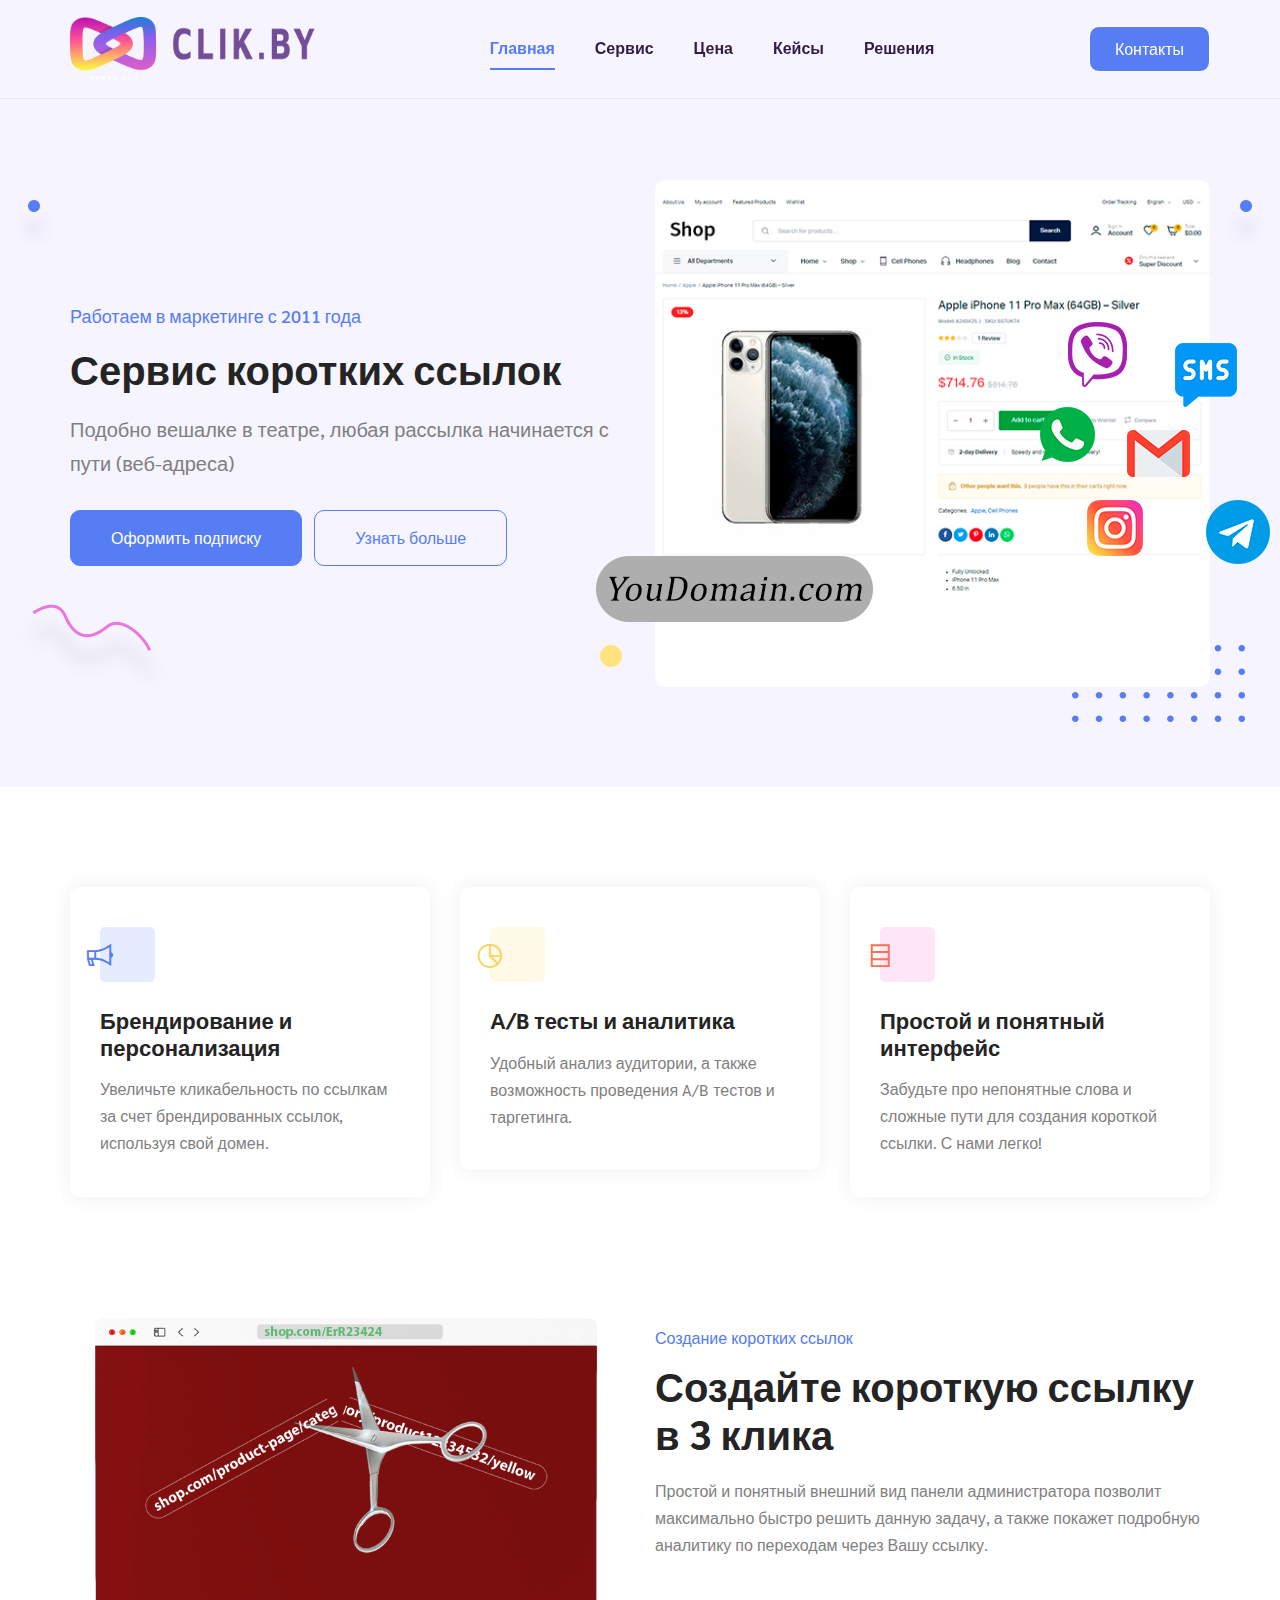
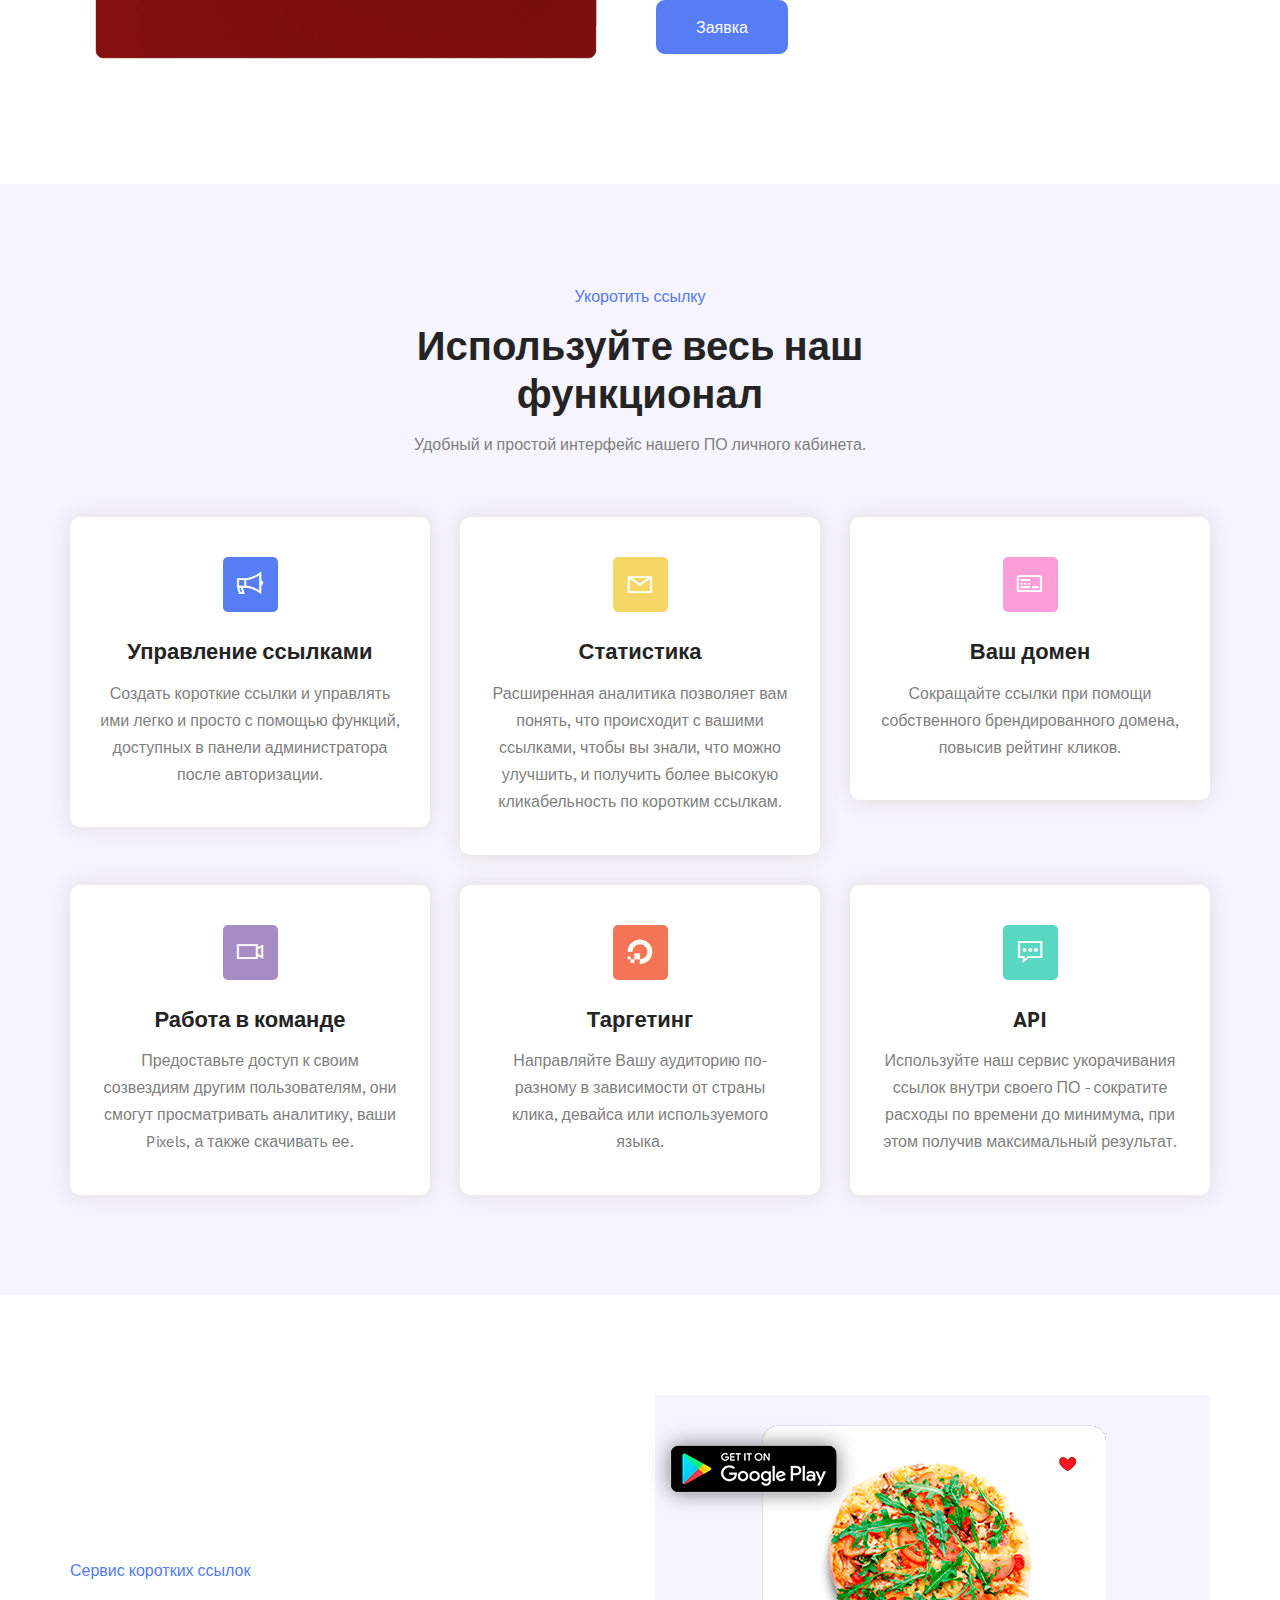
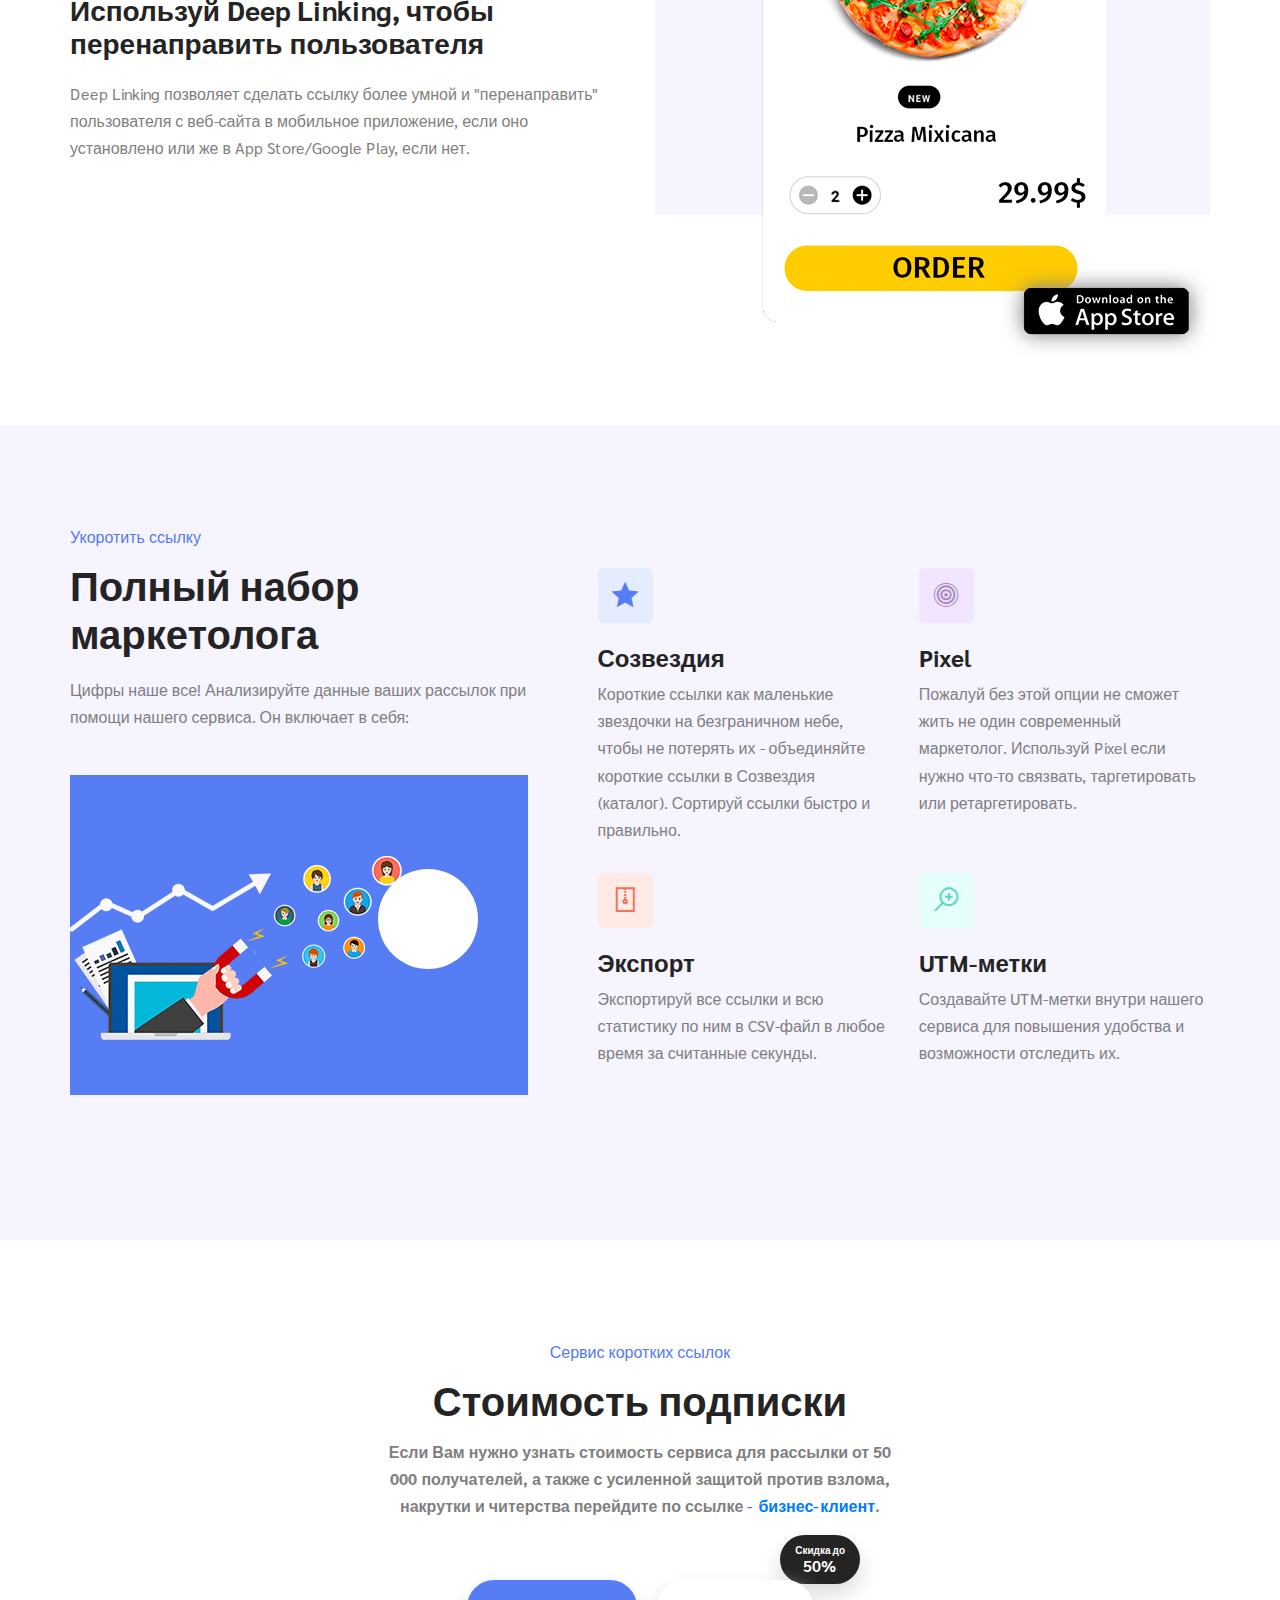
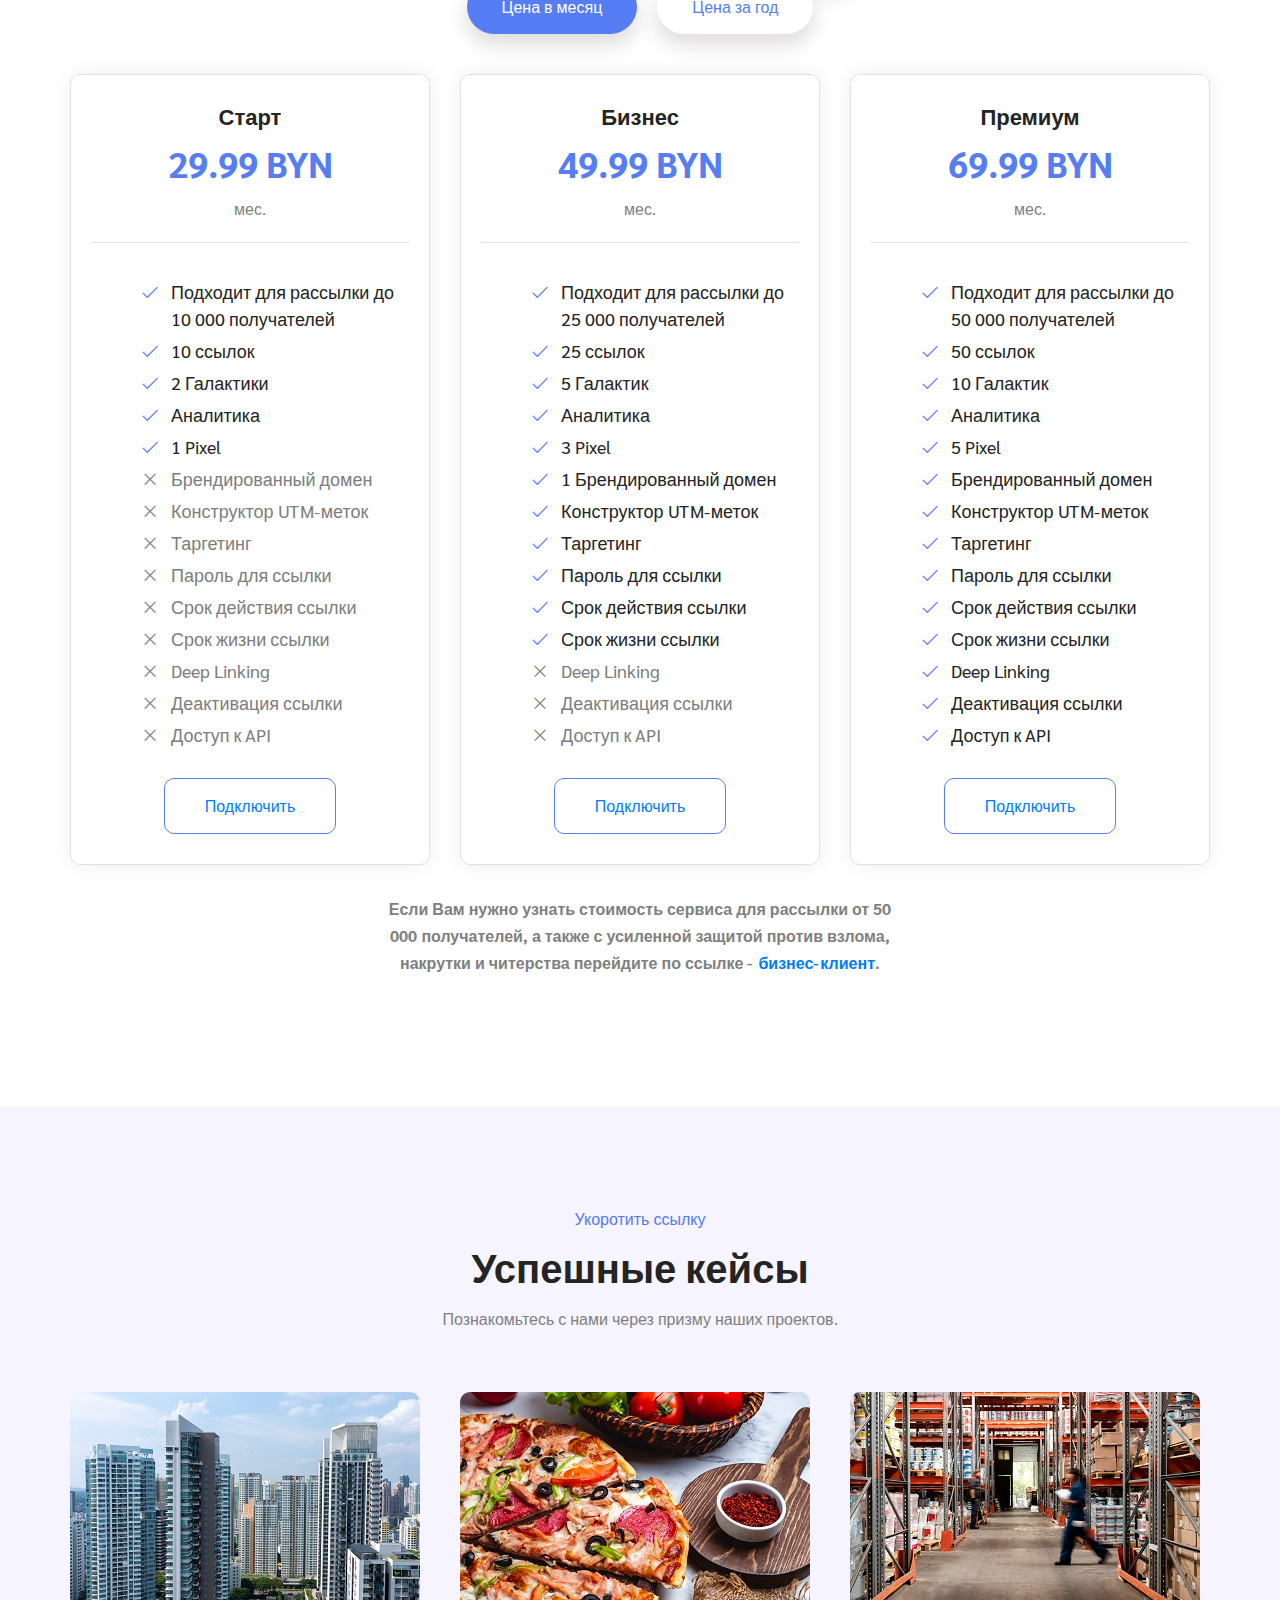
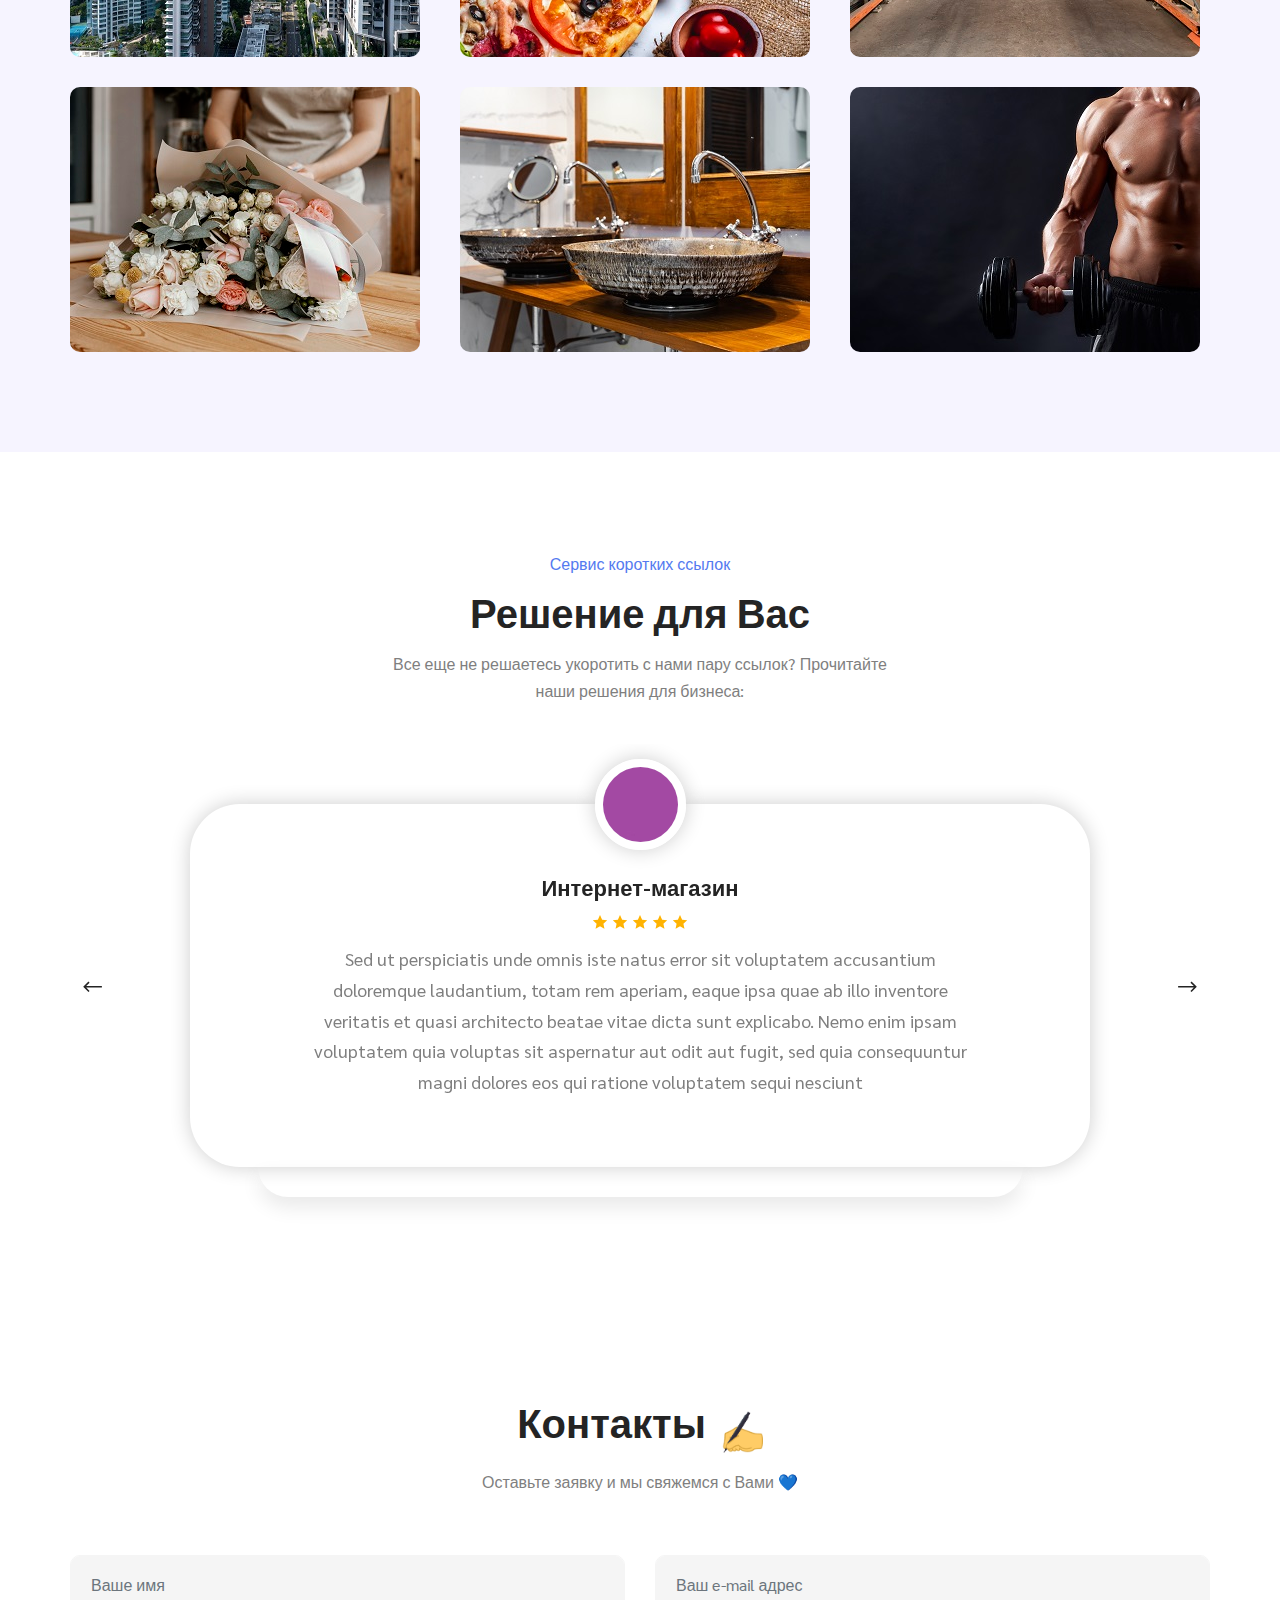
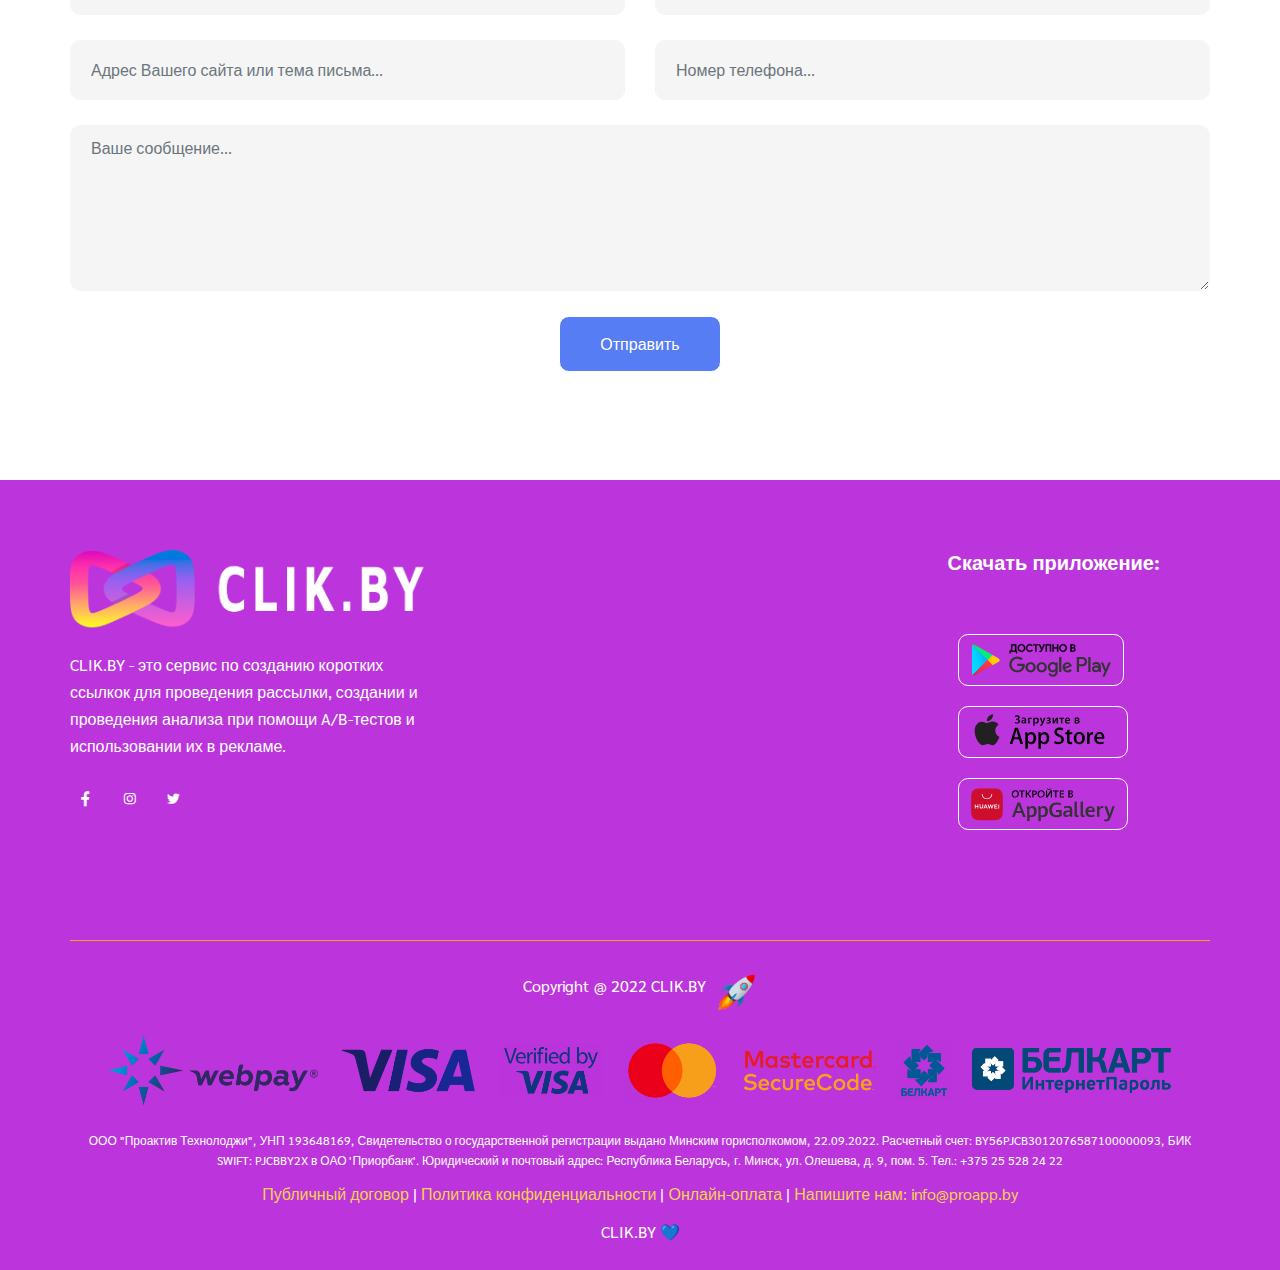
==== index.html @ 4398610a "init project" ====
<!doctype html>
<html lang="ru">
    <head>
        <!-- Required meta tags -->
        <meta charset="utf-8">
        <meta name="viewport" content="width=device-width, initial-scale=1, shrink-to-fit=no">

        <!-- Bootstrap CSS -->
        <link rel="stylesheet" href="assets/css/bootstrap.min.css">
        <!-- Animate CSS -->
        <link rel="stylesheet" href="assets/css/animate.min.css">
        <!-- Magnific CSS -->
        <link rel="stylesheet" href="assets/css/magnific-popup.css">
        <!-- Owl Carousel CSS -->
        <link rel="stylesheet" href="assets/css/owl.carousel.min.css">
        <link rel="stylesheet" href="assets/css/owl.theme.default.min.css">
        <!-- Line Awesome CSS -->
        <link rel="stylesheet" href="assets/css/line-awesome.min.css">
        <!-- Odometer CSS -->
        <link rel="stylesheet" href="assets/css/odometer.css">
        <!-- Stylesheet CSS -->
        <link rel="stylesheet" href="assets/css/style.css">
        <!-- Stylesheet Responsive CSS -->
        <link rel="stylesheet" href="assets/css/responsive.css">
        <!-- Favicon -->
        <link rel="icon" type="images/png" href="assets/images/favicon.png">
        <!-- Title -->
        <title>Clik.by - управляй ссылками в рассылке</title>
    </head>

    <body data-spy="scroll" data-offset="70">
        <!-- Preloader
        <div class="preloader">
            <div class="d-table">
                <div class="d-table-cell">
                    <div class="lds-hourglass"></div>
                </div>
            </div>
        </div>
         End Preloader -->

        <!-- Nabvar Area -->
        <nav class="navbar fixed-top navbar-expand-md main-navbar seo-nav">
            <div class="container">
                <a class="navbar-brand" href="#">
                    <img src="assets/images/logo.png" alt="logo" style="max-height:64px;">
                </a>

                <button class="navbar-toggler" type="button" data-toggle="collapse" data-target="#navbarSupportedContent" aria-controls="navbarSupportedContent" aria-expanded="false" aria-label="Toggle navigation">
                    <span class="icon-bar top-bar"></span>
                    <span class="icon-bar middle-bar"></span>
                    <span class="icon-bar bottom-bar"></span>
                </button>
            
                <div class="collapse navbar-collapse" id="navbarSupportedContent">
                    <ul class="navbar-nav m-auto">
                        <li class="nav-item">
                            <a class="nav-link" href="#home">Главная</a>
                        </li>
                        <li class="nav-item">
                            <a class="nav-link" href="#services">Сервис</a>
                        </li>
                        <li class="nav-item">
                            <a class="nav-link" href="#pricing">Цена</a>
                        </li> 
                        <li class="nav-item">
                            <a class="nav-link" href="#case-study">Кейсы</a>
                        </li>
                        <li class="nav-item">
                            <a class="nav-link" href="#testimonials">Решения</a>
                        </li>                                 
                    </ul>
                    <div class="nav-btn">
                        <a href="#contact" class="default-btn bg-main">Контакты</a>
                    </div>
                </div>
            </div>
        </nav>
        <!-- End Nabvar Area -->

        <!-- SEO banner Area -->
        <div id="home" class="seo-banner-area pb-100">
            <div class="container">
                <div class="row align-items-center">
                    <div class="col-lg-6">
                        <div class="seo-banner-text">
                            <span>Работаем в маркетинге с 2011 года</span>
                            <h1>Сервис коротких ссылок</h1>
                            <p>Подобно вешалке в театре, любая рассылка начинается с пути (веб-адреса) </p>
                            
                            <div class="seo-banner-btn">
                                <a href="#contact" class="default-btn seo-btn-bg1 mr-2">Оформить подписку</a>
                                <a href="#contact" class="default-btn seo-btn-bg2 ">Узнать больше</a>
                            </div>
                        </div>
                    </div>

                    <div class="col-lg-6">
                        <div class="seo-img-contant">
                            <div class="seo-banner-img">
                                <img src="assets/images/seo-img/seo-banner-img1.jpg" alt="Image">
                            </div>
                            <div class="seo-img">
                                <img src="assets/images/seo-img/seo-banner-img2.png" class="seo-img-2" alt="Image">
                                <img src="assets/images/seo-img/seo-banner-img3.png" class="seo-img-3" alt="Image">
                            </div>
                            <div class="seo-shape1">
                                <img src="assets/images/shape/shape13.png" class="shape-13" alt="shape">
                                <img src="assets/images/shape/shape15.png" class="shape-15" alt="shape">
                            </div>
                        </div>
                    </div>
                </div>
                <div class="seo-shape2">
                    <img src="assets/images/shape/shape16.png" class="shape-16" alt="Shape">
                    <img src="assets/images/shape/shape16.png" class="shape-same" alt="Shape">
                    <img src="assets/images/shape/shape14.png" class="shape-14" alt="Shape">
                </div>
            </div>
        </div>
        <!-- End Seo banner Area -->

        <!-- SEO Services Area -->
        <div class="seo-services-area-1 pt-100 pb-70">
            <div class="container">
                <div class="row">
                    <div class="col-lg-4 col-md-6">
                        <div class="saas-service-card seo-services-1">
                            <div class="icon bg-1">
                                <i class="las la-bullhorn"></i>
                            </div>
                            <h3>Брендирование и персонализация</h3>
                            <p>Увеличьте кликабельность по ссылкам за счет брендированных ссылок, используя свой домен.</p>
                        </div>
                    </div>

                    <div class="col-lg-4 col-md-6">
                        <div class="saas-service-card seo-services-1">
                            <div class="icon bg-2">
                                <i class="las la-chart-pie"></i>
                            </div>
                            <h3>А/B тесты и аналитика</h3>
                            <p>Удобный анализ аудитории, а также возможность проведения A/B тестов и таргетинга.</p>
                        </div>
                    </div>

                    <div class="col-lg-4 col-md-6 offset-md-3 offset-lg-0">
                        <div class="saas-service-card seo-services-1">
                            <div class="icon bg-3">
                                <i class="las la-database bg-2"></i>
                            </div>
                            <h3>Простой и понятный интерфейс</h3>
                            <p>Забудьте про непонятные слова и сложные пути для создания короткой ссылки. С нами легко!</p>
                        </div>
                    </div>
                </div>
            </div>
        </div>
        <!-- End SEO Services Area -->

        <!-- About Us Area -->
        <div class="about-us-area pb-100">
            <div class="container">
                <div class="row align-items-center">
                    <div class="col-lg-6">
                        <div class="about-us-img">
                            <img src="assets/images/seo-img/about-us1.png" alt="Image">
                        </div>
                    </div>

                    <div class="col-lg-6">
                        <div class="about-us-text">
                            <div class="section-title">
                                <span>Создание коротких ссылок</span>
                                <h2>Создайте короткую ссылку в 3 клика</h2>
                            </div>

                            <div class="about-text">
                                <p>Простой и понятный внешний вид панели администратора позволит максимально быстро решить данную задачу, а также покажет подробную аналитику по переходам через Вашу ссылку.</p>
                            </div>



                            <div class="about-btn">
                                <a href="#" class="default-btn">Заявка</a>
                            </div>
                        </div>
                    </div>
                </div>
            </div>
        </div>
        <!-- End About Us Area -->

        <!-- Our Services Area -->
        <div id="services" class="our-services-area pt-100 pb-70">
            <div class="container">
                <div class="section-title">
                    <span>Укоротить ссылку</span>
                    <h2>Используйте весь наш функционал</h2>
                    <p>Удобный и простой интерфейс нашего ПО личного кабинета.</p>
                </div>

                <div class="row">
                    <div class="col-lg-4 col-md-6">
                        <div class="our-service-card">
                            <i class="las la-bullhorn bg-1"></i>
                            <h3>Управление ссылками</h3>
                            <p>Создать короткие ссылки и управлять ими легко и просто с помощью функций, доступных в панели администратора после авторизации.</p>
                        </div>
                    </div>

                    <div class="col-lg-4 col-md-6">
                        <div class="our-service-card">
                            <i class="lar la-envelope bg-2"></i>
                            <h3>Статистика</h3>
                            <p>Расширенная аналитика позволяет вам понять, что происходит с вашими ссылками, чтобы вы знали, что можно улучшить, и получить более высокую кликабельность по коротким ссылкам.</p>
                        </div>
                    </div>

                    <div class="col-lg-4 col-md-6">
                        <div class="our-service-card">
                            <i class="las la-digital-tachograph bg-3"></i>
                            <h3>Ваш домен</h3>
                            <p>Сокращайте ссылки при помощи собственного брендированного домена, повысив рейтинг кликов.</p>
                        </div>
                    </div>

                    <div class="col-lg-4 col-md-6">
                        <div class="our-service-card">
                            <i class="las la-video bg-4"></i>
                            <h3>Работа в команде</h3>
                            <p>Предоставьте доступ к своим созвездиям другим пользователям, они смогут просматривать аналитику, ваши Pixels, а также скачивать ее.</p>
                        </div>
                    </div>

                    <div class="col-lg-4 col-md-6">
                        <div class="our-service-card">
                            <i class="lab la-digital-ocean bg-5"></i>
                            <h3>Таргетинг</h3>
                            <p>Направляйте Вашу аудиторию по-разному в зависимости от страны клика, девайса или используемого языка.</p>
                        </div>
                    </div>

                    <div class="col-lg-4 col-md-6">
                        <div class="our-service-card">
                            <i class="las la-comment-dots bg-6"></i>    
                            <h3>API</h3>
                            <p>Используйте наш сервис укорачивания ссылок внутри своего ПО - сократите расходы по времени до минимума, при этом получив максимальный результат.</p>
                        </div>
                    </div>
                </div>
            </div>
        </div>
        <!-- End Our Services Area -->

        <!-- Who We Are Area -->
        <div class="who-we-area ptb-100">
            <div class="container">
                <div class="row align-items-center">
                    <div class="col-lg-6">
                        <div class="section-title">
                            <span>Сервис коротких ссылок</span>
                            <h3>Используй Deep Linking, чтобы перенаправить пользователя</h3>
                        </div>

                        <div class="who-we-are-text">
                            <p>Deep Linking позволяет сделать ссылку более умной и "перенаправить" пользователя с веб-сайта в мобильное приложение, если оно установлено или же в App Store/Google Play, если нет.</p>
                            
                        </div>
                    </div>

                    <div class="col-lg-6">
                        <div class="who-we-are-img bg-color">
                            <img src="assets/images/seo-img/who-we-are-img.png" class="we-are-img" alt="Image">
                            <div class="we-are-img">
                                <img src="assets/images/seo-img/app-store.png" class="we-are-1" alt="Image">
                                <img src="assets/images/seo-img/google-play.png" class="we-are-2" alt="Image">
                            </div>
                        </div>
                    </div>
                </div>
            </div>
        </div>
        <!-- End Who We Are -->

        <!-- Choose Us Area -->
        <div class="choose-us-area ptb-100">
            <div class="container">
                <div class="row align-items-center">
                    <div class="col-lg-5">
                        <div class="chooses-img-contant">
                            <div class="section-title">
                                <span>Укоротить ссылку</span>
                                <h2>Полный набор маркетолога</h2>
                                <p>Цифры наше все! Анализируйте данные ваших рассылок при помощи нашего сервиса. Он включает в себя:</p>
                            </div>

                            <div class="choose-us-img">
                                <img src="assets/images/seo-img/choose-us-1.png" alt="Image">

                                <div class="popup-video">
                                    <div class="d-table">
                                        <div class="d-table-cell">
                                            <div class="video-btn video-btn-1">
                                                <a class="popup-youtube">
                                                    
                                                    <span class="ripple pinkBg"></span>
                                                    <span class="ripple pinkBg"></span>
                                                    <span class="ripple pinkBg"></span>
                                                </a>
                                            </div>
                                        </div>
                                    </div>
                                </div>
                            </div>
                        </div>
                    </div>

                    <div class="col-lg-7">
                        <div class="choose-card-contant">
                            <div class="row">
                                <div class="col-lg-6 col-sm-6">
                                    <div class="choose-card">
                                        <i class="las la-star bg-1"></i>
                                        <h3>Созвездия</h3>
                                        <p>Короткие ссылки как маленькие звездочки на безграничном небе, чтобы не потерять их - объединяйте короткие ссылки в Созвездия (каталог). Сортируй ссылки быстро и правильно.</p>
                                    </div>
                                </div>

                                <div class="col-lg-6 col-sm-6">
                                    <div class="choose-card">
                                        <i class="las la-bullseye bg-3"></i>
                                        <h3>Pixel</h3>
                                        <p>Пожалуй без этой опции не сможет жить не один современный маркетолог. Используй Pixel если нужно что-то связвать, таргетировать или ретаргетировать.</p>
                                    </div>
                                </div>
    
                                <div class="col-lg-6 col-sm-6">
                                    <div class="choose-card">
                                        <i class="las la-file-archive bg-2"></i>
                                        <h3>Экспорт</h3>
                                        <p>Экспортируй все ссылки и всю статистику по ним в CSV-файл в любое время за считанные секунды.</p>
                                    </div>
                                </div>
    
                                <div class="col-lg-6 col-sm-6">
                                    <div class="choose-card">
                                        <i class="las la-search-plus bg-4"></i>
                                        <h3>UTM-метки</h3>
                                        <p>Создавайте UTM-метки внутри нашего сервиса для повышения удобства и возможности отследить их.</p>
                                    </div>
                                </div>
                            </div>
                        </div>
                    </div>
                </div>
            </div>
        </div>
        <!-- End Choose Us Area -->

        <!-- Our Pricing Area -->
        <div id="pricing" class="our-pricing-area pt-100 pb-70">
            <div class="container">
                <div class="section-title">
                    <span>Сервис коротких ссылок</span>
                    <h2>Стоимость подписки</h2>
                    <p><strong>Если Вам нужно узнать стоимость сервиса для рассылки от 50 000 получателей, а также с усиленной защитой против взлома, накрутки и читерства перейдите по ссылке - <a href="">бизнес-клиент</a>.</p>
                    </strong></div>
                
                <div class="tab pricing-tab">
                    <ul class="tabs">
                        <li class="mr-3">Цена в месяц</li>
                        <li>Цена за год</li>
                        <li class="save-card"><span>Скидка до</span>50%</li>
                    </ul>

                    <div class="tab-content">
                        <div class="tabs-item">
                            <div class="row"> 
                                <div class="col-lg-4 col-md-6 col-sm-6">
                                    <div class="prising-card pric-tabe">
                                        <div class="price-header text-center">
                                            <h3>Старт</h3>
                                            <h4>29.99 BYN</h4>
                                            <p>мес.</p>
                                        </div>
            
                                        <ul>
                                            <li>
                                                <i class="las la-check"></i>
                                                Подходит для рассылки до 10 000 получателей
                                            </li>
                                            <li>
                                                <i class="las la-check"></i>
                                                10 ссылок
                                            </li>
                                            <li>
                                                <i class="las la-check"></i>
                                                2 Галактики
                                            </li>
                                            <li>
                                                <i class="las la-check"></i>
                                                Аналитика
                                            </li>
                                            <li>
                                                <i class="las la-check"></i>
                                                1 Pixel
                                            </li>
                                            <li class="not-provide">
                                                <i class="las la-times"></i>
                                                Брендированный домен
                                            </li>
                                            <li  class="not-provide">
                                                <i class="las la-times"></i>
                                                Конструктор UTM-меток
                                            </li> 
                                            <li  class="not-provide">
                                                <i class="las la-times"></i>
                                                Таргетинг
                                            </li>
                                            <li  class="not-provide">
                                                <i class="las la-times"></i>
                                                Пароль для ссылки
                                            </li>
                                            <li  class="not-provide">
                                                <i class="las la-times"></i>
                                                Срок действия ссылки
                                            </li>
                                            <li  class="not-provide">
                                                <i class="las la-times"></i>
                                                Срок жизни ссылки
                                            </li> 
                                            <li  class="not-provide">
                                                <i class="las la-times"></i>
                                                Deep Linking
                                            </li> 
                                            <li  class="not-provide">
                                                <i class="las la-times"></i>
                                                Деактивация ссылки
                                            </li> 
                                            <li  class="not-provide">
                                                <i class="las la-times"></i>
                                                Доступ к API
                                            </li> 
                                        </ul>
            
                                        <div class="price-btn text-center">
                                            <a href="#contact" class="default-btn bg-color">Подключить</a>
                                        </div>
                                    </div>
                                </div>

                                <div class="col-lg-4 col-md-6 col-sm-6">
                                    <div class="prising-card pric-tabe">
                                        <div class="price-header text-center">
                                            <h3>Бизнес</h3>
                                            <h4>49.99 BYN</h4>
                                            <p>мес.</p>
                                        </div>
            
                                        <ul>
                                            <li>
                                                <i class="las la-check"></i>
                                                Подходит для рассылки до 25 000 получателей
                                            </li>
                                            <li>
                                                <i class="las la-check"></i>
                                                25 ссылок
                                            </li>
                                            <li>
                                                <i class="las la-check"></i>
                                                5 Галактик
                                            </li>
                                            <li>
                                                <i class="las la-check"></i>
                                                Аналитика
                                            </li>
                                            <li>
                                                <i class="las la-check"></i>
                                                3 Pixel
                                            </li>
                                            <li>
                                                <i class="las la-check"></i>
                                                1 Брендированный домен
                                            </li>
                                            <li>
                                                <i class="las la-check"></i>
                                                Конструктор UTM-меток
                                            </li> 
                                            <li>
                                                <i class="las la-check"></i>
                                                Таргетинг
                                            </li>
                                            <li>
                                                <i class="las la-check"></i>
                                                Пароль для ссылки
                                            </li>
                                            <li>
                                                <i class="las la-check"></i>
                                                Срок действия ссылки
                                            </li>
                                            <li>
                                                <i class="las la-check"></i>
                                                Срок жизни ссылки
                                            </li> 
                                            <li  class="not-provide">
                                                <i class="las la-times"></i>
                                                Deep Linking
                                            </li> 
                                            <li  class="not-provide">
                                                <i class="las la-times"></i>
                                                Деактивация ссылки
                                            </li> 
                                            <li  class="not-provide">
                                                <i class="las la-times"></i>
                                                Доступ к API
                                            </li> 
                                        </ul>
            
                                        <div class="price-btn text-center">
                                            <a href="#contact" class="default-btn bg-color">Подключить</a>
                                        </div>
                                    </div>
                                </div>

                                <div class="col-lg-4 col-md-6 col-sm-6 offset-sm-3 offset-lg-0">
                                    <div class="prising-card pric-tabe">
                                        <div class="price-header text-center">
                                            <h3>Премиум</h3>
                                            <h4>69.99 BYN</h4>
                                            <p>мес.</p>
                                        </div>
            
                                        <ul>
                                            <li>
                                                <i class="las la-check"></i>
                                                Подходит для рассылки до 50 000 получателей
                                            </li>
                                            <li>
                                                <i class="las la-check"></i>
                                                50 ссылок
                                            </li>
                                            <li>
                                                <i class="las la-check"></i>
                                                10 Галактик
                                            </li>
                                            <li>
                                                <i class="las la-check"></i>
                                                Аналитика
                                            </li>
                                            <li>
                                                <i class="las la-check"></i>
                                                5 Pixel
                                            </li>
                                            <li>
                                                <i class="las la-check"></i>
                                                Брендированный домен
                                            </li>
                                            <li>
                                                <i class="las la-check"></i>
                                                Конструктор UTM-меток
                                            </li> 
                                            <li>
                                                <i class="las la-check"></i>
                                                Таргетинг
                                            </li>
                                            <li>
                                                <i class="las la-check"></i>
                                                Пароль для ссылки
                                            </li>
                                            <li>
                                                <i class="las la-check"></i>
                                                Срок действия ссылки
                                            </li>
                                            <li>
                                                <i class="las la-check"></i>
                                                Срок жизни ссылки
                                            </li> 
                                            <li>
                                                <i class="las la-check"></i>
                                                Deep Linking
                                            </li> 
                                            <li>
                                                <i class="las la-check"></i>
                                                Деактивация ссылки
                                            </li> 
                                            <li>
                                                <i class="las la-check"></i>
                                                Доступ к API
                                            </li> 
                                        </ul>
            
                                        <div class="price-btn text-center">
                                            <a href="#contact" class="default-btn bg-color">Подключить</a>
                                        </div>
                                    </div>
                                </div>
                            </div>
                        </div>

                        <div class="tabs-item">
                            <div class="row"> 
                                <div class="col-lg-4 col-md-6 col-sm-6">
                                    <div class="prising-card pric-tabe">
                                        <div class="price-header text-center">
                                            <h3>Старт</h3>
                                            <h4>179.99 BYN</h4>
                                            <p>мес.</p>
                                        </div>
            
                                        <ul>
                                            <li>
                                                <i class="las la-check"></i>
                                                Подходит для рассылки до 10 000 получателей
                                            </li>
                                            <li>
                                                <i class="las la-check"></i>
                                                10 ссылок
                                            </li>
                                            <li>
                                                <i class="las la-check"></i>
                                                2 Галактики
                                            </li>
                                            <li>
                                                <i class="las la-check"></i>
                                                Аналитика
                                            </li>
                                            <li>
                                                <i class="las la-check"></i>
                                                1 Pixel
                                            </li>
                                            <li class="not-provide">
                                                <i class="las la-times"></i>
                                                Брендированный домен
                                            </li>
                                            <li  class="not-provide">
                                                <i class="las la-times"></i>
                                                Конструктор UTM-меток
                                            </li> 
                                            <li  class="not-provide">
                                                <i class="las la-times"></i>
                                                Таргетинг
                                            </li>
                                            <li  class="not-provide">
                                                <i class="las la-times"></i>
                                                Пароль для ссылки
                                            </li>
                                            <li  class="not-provide">
                                                <i class="las la-times"></i>
                                                Срок действия ссылки
                                            </li>
                                            <li  class="not-provide">
                                                <i class="las la-times"></i>
                                                Срок жизни ссылки
                                            </li> 
                                            <li  class="not-provide">
                                                <i class="las la-times"></i>
                                                Deep Linking
                                            </li> 
                                            <li  class="not-provide">
                                                <i class="las la-times"></i>
                                                Деактивация ссылки
                                            </li> 
                                            <li  class="not-provide">
                                                <i class="las la-times"></i>
                                                Доступ к API
                                            </li> 
                                        </ul>
            
                                        <div class="price-btn text-center">
                                            <a href="#contact" class="default-btn bg-color">Подключить</a>
                                        </div>
                                    </div>
                                </div>

                                <div class="col-lg-4 col-md-6 col-sm-6">
                                    <div class="prising-card pric-tabe">
                                        <div class="price-header text-center">
                                            <h3>Бизнес</h3>
                                            <h4>299.99 BYN</h4>
                                            <p>мес.</p>
                                        </div>
            
                                        <ul>
                                            <li>
                                                <i class="las la-check"></i>
                                                Подходит для рассылки до 25 000 получателей
                                            </li>
                                            <li>
                                                <i class="las la-check"></i>
                                                25 ссылок
                                            </li>
                                            <li>
                                                <i class="las la-check"></i>
                                                5 Галактик
                                            </li>
                                            <li>
                                                <i class="las la-check"></i>
                                                Аналитика
                                            </li>
                                            <li>
                                                <i class="las la-check"></i>
                                                3 Pixel
                                            </li>
                                            <li>
                                                <i class="las la-check"></i>
                                                1 Брендированный домен
                                            </li>
                                            <li>
                                                <i class="las la-check"></i>
                                                Конструктор UTM-меток
                                            </li> 
                                            <li>
                                                <i class="las la-check"></i>
                                                Таргетинг
                                            </li>
                                            <li>
                                                <i class="las la-check"></i>
                                                Пароль для ссылки
                                            </li>
                                            <li>
                                                <i class="las la-check"></i>
                                                Срок действия ссылки
                                            </li>
                                            <li>
                                                <i class="las la-check"></i>
                                                Срок жизни ссылки
                                            </li> 
                                            <li  class="not-provide">
                                                <i class="las la-times"></i>
                                                Deep Linking
                                            </li> 
                                            <li  class="not-provide">
                                                <i class="las la-times"></i>
                                                Деактивация ссылки
                                            </li> 
                                            <li  class="not-provide">
                                                <i class="las la-times"></i>
                                                Доступ к API
                                            </li> 
                                        </ul>
            
                                        <div class="price-btn text-center">
                                            <a href="#contact" class="default-btn bg-color">Подключить</a>
                                        </div>
                                    </div>
                                </div>

                                <div class="col-lg-4 col-md-6 col-sm-6 offset-sm-3 offset-lg-0">
                                    <div class="prising-card pric-tabe">
                                        <div class="price-header text-center">
                                            <h3>Премиум</h3>
                                            <h4>399.99 BYN</h4>
                                            <p>мес.</p>
                                        </div>
            
                                        <ul>
                                            <li>
                                                <i class="las la-check"></i>
                                                Подходит для рассылки до 50 000 получателей
                                            </li>
                                            <li>
                                                <i class="las la-check"></i>
                                                50 ссылок
                                            </li>
                                            <li>
                                                <i class="las la-check"></i>
                                                10 Галактик
                                            </li>
                                            <li>
                                                <i class="las la-check"></i>
                                                Аналитика
                                            </li>
                                            <li>
                                                <i class="las la-check"></i>
                                                5 Pixel
                                            </li>
                                            <li>
                                                <i class="las la-check"></i>
                                                Брендированный домен
                                            </li>
                                            <li>
                                                <i class="las la-check"></i>
                                                Конструктор UTM-меток
                                            </li> 
                                            <li>
                                                <i class="las la-check"></i>
                                                Таргетинг
                                            </li>
                                            <li>
                                                <i class="las la-check"></i>
                                                Пароль для ссылки
                                            </li>
                                            <li>
                                                <i class="las la-check"></i>
                                                Срок действия ссылки
                                            </li>
                                            <li>
                                                <i class="las la-check"></i>
                                                Срок жизни ссылки
                                            </li> 
                                            <li>
                                                <i class="las la-check"></i>
                                                Deep Linking
                                            </li> 
                                            <li>
                                                <i class="las la-check"></i>
                                                Деактивация ссылки
                                            </li> 
                                            <li>
                                                <i class="las la-check"></i>
                                                Доступ к API
                                            </li> 
                                        </ul>
            
                                        <div class="price-btn text-center">
                                            <a href="#contact" class="default-btn bg-color">Подключить</a>
                                        </div>
                                    </div>
                                </div>
                            </div>
                        </div>
                    </div>
                </div>

                <div class="section-title">
                    <p><strong>Если Вам нужно узнать стоимость сервиса для рассылки от 50 000 получателей, а также с усиленной защитой против взлома, накрутки и читерства перейдите по ссылке - <a href="">бизнес-клиент</a>.</p>
                    </strong></div>

            </div>
        </div>
        <!-- End Our Pricing Area -->

        <!-- Case Study Area -->
        <div id="case-study" class="case-study-area pt-100 pb-70">
            <div class="container">
                <div class="section-title">
                    <span>Укоротить ссылку</span>
                    <h2>Успешные кейсы</h2>
                    <p>Познакомьтесь с нами через призму наших проектов.</p>
                </div>

                <div class="row">
                    <div class="col-lg-4 col-sm-6">
                        <div class="case-study-card">
                            <img src="assets/images/seo-img/case-study1.jpg" alt="Image">
                            <div class="caption">
                                <div class="d-table">
                                    <div class="d-table-cell">
                                        <div class="study-text">
                                            <h3>Агентство недвижимости</h3>
                                            <p>Увеличило в 1,5 раза количество кликов по ссылкам (CTR) за счет брендированного домена.</p>
                                                <i class="las la-arrow-right"></i>
                                        </div>
                                    </div>
                                </div>
                            </div>
                        </div>
                    </div>

                    <div class="col-lg-4 col-sm-6">
                        <div class="case-study-card">
                            <img src="assets/images/seo-img/case-study2.jpg" alt="Image">
                            <div class="caption">
                                <div class="d-table">
                                    <div class="d-table-cell">
                                        <div class="study-text">
                                            <h3>Пицца и Суши</h3>
                                            <p>Используя Deep Linking смогли увеличить число скачиваний мобильные приложения по рассылкам.</p>
                                        </div>
                                    </div>
                                </div>
                            </div>
                        </div>
                    </div>

                    <div class="col-lg-4 col-sm-6">
                        <div class="case-study-card">
                            <img src="assets/images/seo-img/case-study3.jpg" alt="Image">
                            <div class="caption">
                                <div class="d-table">
                                    <div class="d-table-cell">
                                        <div class="study-text">
                                            <h3>Логистический центр</h3>
                                            <p>На основе данных А/B тестирования удалось проработать более качественный и конверсионный контент.</p>
                                        </div>
                                    </div>
                                </div>
                            </div>
                        </div>
                    </div>

                    <div class="col-lg-4 col-sm-6">
                        <div class="case-study-card">
                            <img src="assets/images/seo-img/case-study4.jpg" alt="Image">
                            <div class="caption">
                                <div class="d-table">
                                    <div class="d-table-cell">
                                        <div class="study-text">
                                            <h3>Магазин цветов</h3>
                                            <p>Используя Pixel таргетировали на получателей рассылки рекламу, что увеличило конверсию на 2,3%.</p>
                                        </div>
                                    </div>
                                </div>
                            </div>
                        </div>
                    </div>

                    <div class="col-lg-4 col-sm-6">
                        <div class="case-study-card">
                            <img src="assets/images/seo-img/case-study5.jpg" alt="Image">
                            <div class="caption">
                                <div class="d-table">
                                    <div class="d-table-cell">
                                        <div class="study-text">
                                            <h3>Магазин сантехники</h3>
                                            <p>Используя API интегрировал сервис CLIK.by в свои SMS-рассылки для клиентов.</p>
                                        </div>
                                    </div>
                                </div>
                            </div>
                        </div>
                    </div>

                    <div class="col-lg-4 col-sm-6">
                        <div class="case-study-card">
                            <img src="assets/images/seo-img/case-study6.jpg" alt="Image">
                            <div class="caption">
                                <div class="d-table">
                                    <div class="d-table-cell">
                                        <div class="study-text">
                                            <h3>Фитнес-центр</h3>
                                            <p>Статистика, Pixels, Deep Linking, Конструктор UTM-меток и срок жизни ссылки - использует в работе с рассылкой.</p>
                                        </div>
                                    </div>
                                </div>
                            </div>
                        </div>
                    </div>
                </div>
            </div>
        </div>
        <!-- End Case Study Area -->

        <!-- Testimonials Slider Area -->
        <div id="testimonials" class="testimonials-area pt-100 pb-70">
            <div class="container">
                <div class="section-title">
                    <span>Сервис коротких ссылок</span>
                    <h2>Решение для Вас</h2>
                    <p>Все еще не решаетесь укоротить с нами пару ссылок? Прочитайте наши решения для бизнеса:</p>
                </div>

                <div class="testimonials-slider owl-carousel owl-theme">
                    <div class="testimonials-slider-item">
                        <img src="assets/images/seo-img/client1.jpg" alt="Image">
                        <h3>Интернет-магазин</h3>
                        <div class="rating">
                            <i class="las la-star"></i>
                            <i class="las la-star"></i>
                            <i class="las la-star"></i>
                            <i class="las la-star"></i>
                            <i class="las la-star"></i>
                        </div>
                        <p>Sed ut perspiciatis unde omnis iste natus error sit voluptatem accusantium doloremque laudantium, totam rem aperiam, eaque ipsa quae ab illo inventore veritatis et quasi architecto beatae vitae dicta sunt explicabo. Nemo enim ipsam voluptatem quia voluptas sit aspernatur aut odit aut fugit, sed quia consequuntur magni dolores eos qui ratione voluptatem sequi nesciunt</p>
                    </div>

                    <div class="testimonials-slider-item">
                        <img src="assets/images/seo-img/client2.jpg" alt="Image">
                        <h3>Онлайн-курсы</h3>
                        <div class="rating">
                            <i class="las la-star"></i>
                            <i class="las la-star"></i>
                            <i class="las la-star"></i>
                            <i class="las la-star"></i>
                            <i class="las la-star"></i>
                        </div>
                        <p>Sed ut perspiciatis unde omnis iste natus error sit voluptatem accusantium doloremque laudantium, totam rem aperiam, eaque ipsa quae ab illo inventore veritatis et quasi architecto beatae vitae dicta sunt explicabo. Nemo enim ipsam voluptatem quia voluptas sit aspernatur aut odit aut fugit, sed quia consequuntur magni dolores eos qui ratione voluptatem sequi nesciunt</p>
                    </div>
                    
                    <div class="testimonials-slider-item">
                        <img src="assets/images/seo-img/client3.jpg" alt="Image">
                        <h3>Агенство страхование</h3>
                        <div class="rating">
                            <i class="las la-star"></i>
                            <i class="las la-star"></i>
                            <i class="las la-star"></i>
                            <i class="las la-star"></i>
                            <i class="las la-star"></i>
                        </div>
                        <p>Sed ut perspiciatis unde omnis iste natus error sit voluptatem accusantium doloremque laudantium, totam rem aperiam, eaque ipsa quae ab illo inventore veritatis et quasi architecto beatae vitae dicta sunt explicabo. Nemo enim ipsam voluptatem quia voluptas sit aspernatur aut odit aut fugit, sed quia consequuntur magni dolores eos qui ratione voluptatem sequi nesciunt</p>
                    </div>
                </div>
            </div>
        </div>
        <!-- End Testimonials Slider Area -->

        <!-- Contact Area -->
        <div id="contact" class="contact-area ptb-100">
            <div class="container">
                <div class="section-title">
                    <h2>Контакты <img src="assets/images/writehand.gif" alt="hand" style="width:48px;"></h2>
                    <p>Оставьте заявку и мы свяжемся с Вами 💙</p>
                </div>

                <div class="contact-content">
                    <form id="contactForm">
                        <div class="row">
                            <div class="col-md-6">
                                <div class="form-group">
                                    <input type="text" name="name" class="form-control" id="name" required data-error="Пожалуйста введите Ваше имя" placeholder="Ваше имя">
                                    <div class="help-block with-errors"></div>
                                </div>
                            </div>

                            <div class="col-md-6">
                                <div class="form-group">
                                    <input type="email" name="email" class="form-control" id="email" required data-error="Пожалуйста введите Ваш e-mail" placeholder="Ваш e-mail адрес">
                                    <div class="help-block with-errors"></div>
                                </div>
                            </div>

                            <div class="col-md-6">
                                <div class="form-group">
                                    <input type="text" name="msg_subject" id="msg_subject" class="form-control" required data-error="Пожалуйста введите адрес Вашего сайта или тему" placeholder="Адрес Вашего сайта или тема письма...">
                                    <div class="help-block with-errors"></div>
                                </div>
                            </div>

                            <div class="col-md-6">
                                <div class="form-group">
                                    <input type="text" name="phone_number" class="form-control" id="phone_number" required data-error="Пожалуйста введите Ваш номер телефона" placeholder="Номер телефона...">
                                    <div class="help-block with-errors"></div>
                                </div>
                            </div>

                            <div class="col-lg-12 col-md-12">
                                <div class="form-group">
                                    <textarea name="message" id="message" class="form-control" cols="30" rows="6" required data-error="Пожалуйста введите сообщение" placeholder="Ваше сообщение..."></textarea>
                                    <div class="help-block with-errors"></div>
                                </div>
                            </div>

                            <div class="col-lg-12 col-md-12 text-center">
                                <button type="submit" class="default-btn">Отправить</button>
                                <div id="msgSubmit" class="h3 text-center hidden"></div>
                                <div class="clearfix"></div>
                            </div>
                        </div>
                    </form>
                </div>
            </div>
        </div>
        <!-- End Contact Area -->

        <!-- Footer Area -->
        <footer class="footer-area pt-70"> 
            <div class="container">
                <div class="row">
                    <div class="col-lg-4 col-sm-6">
                        <div class="footer-widget">
                            <div class="logo">
                                <img src="assets/images/logo-white.png" alt="logo">
                            </div>
                            <p>CLIK.BY - это сервис по созданию коротких ссылкок для проведения рассылки, создании и проведения анализа при помощи A/B-тестов и использовании их в рекламе.</p>

                            <ul class="footer-social">
                                <li>
                                    <a class="bg-1" href="https://www.facebook.com/raffertyagency" target="_blank">
                                        <i class="lab la-facebook-f bg-6"></i>
                                    </a>
                                </li>
                                <!-- li>
                                    <a class="bg-2" href="#" target="_blank">
                                        <i class="lab la-telegram bg-6"></i>
                                    </a>
                                </li -->
                                <li>
                                    <a class="bg-4" href="https://www.instagram.com/raffertyagency/" target="_blank">
                                        <i class="lab la-instagram bg-6"></i>
                                    </a>
                                </li>
                                <li>
                                    <a class="bg-4" href="https://twitter.com/Raffertyagency" target="_blank">
                                        <i class="lab la-twitter bg-6"></i>
                                    </a>
                                </li>
                            </ul>
                        </div>
                    </div>

                    <div class="col-lg-5 col-sm-6">
                        <div class="row">
                            <div class="col-lg-6 col-sm-6">
                            </div>

                            <div class="col-lg-6 col-sm-6">
                                
                            </div>
                        </div>
                    </div>

                    <div class="col-lg-3 col-sm-6 offset-sm-4 offset-lg-0">
                        <div class="footer-widget">
                            <h3 class="title">Скачать приложение:</h3>
                            <div class="footer-image">
                                <a href="https://play.google.com/store/apps/dev?id=5608668665218254297"  target="_blank">
                                    <img src="assets/images/app-img/black-googleplay.svg" alt="Image">
                                </a>
                                <a href="#"  target="_blank"> 
                                    <img src="assets/images/app-img/black-appstore.svg" alt="Image">
                                </a>
                                <a href="#"  target="_blank">
                                    <img src="assets/images/app-img/black-huawei.svg" alt="Image">
                                </a>
                            </div>
                        </div>
                    </div>
                </div>

                <div id="contacts" class="copyright-text">
                    <p>Copyright @ 2022 CLIK.BY <img src="assets/images/rockets.gif" alt="hand" style="width:48px;"></p>
                   <p><img src="assets/images/pay-sys.png" alt="PROapp.by создание мобильных приложений в Минске, Москве, России"></p>
                    <p style="font-size: 12px;">ООО "Проактив Технолоджи", УНП 193648169, Свидетельство о государственной регистрации выдано Минским горисполкомом, 22.09.2022. Расчетный счет: BY56PJCB3012076587100000093, БИК SWIFT: PJCBBY2X в ОАО 'Приорбанк'. Юридический и почтовый адрес: Республика Беларусь, г. Минск, ул. Олешева, д. 9, пом. 5. Тел.: +375 25 528 24 22</p>
                    <p><a href="https://proapp.by/public/offer.pdf">Публичный договор</a> | <a href="https://proapp.by/public/policy.pdf">Политика конфиденциальности</a> | <a href="https://proapp.by/public/payments.pdf">Онлайн-оплата</a> | <a href="mailto:info@proapp.by">Напишите нам: info@proapp.by</a></p>
                    <p>CLIK.BY 💙</p>
                </div>
            </div>
        </footer>
        <!-- End Footer Area -->

        <!-- Go Top -->
        <div class="go-top">
            <i class="las la-angle-double-up"></i>
        </div>
        <!-- End Go Top -->

        <!-- Optional JavaScript -->
        <!-- jQuery first, then Popper.js, then Bootstrap JS -->
        <script src="assets/js/jquery.min.js"></script>
        <script src="assets/js/popper.min.js"></script>
        <script src="assets/js/bootstrap.min.js"></script>
        <!-- Owl carousel JS -->
        <script src="assets/js/owl.carousel.min.js"></script>
        <!-- Magnific JS -->
        <script src="assets/js/jquery.magnific-popup.min.js"></script>
        <!-- Wow JS -->
        <script src="assets/js/wow.min.js"></script>
        <!-- Odometer JS -->
        <script src="assets/js/odometer.min.js"></script>
        <!-- Jquery Apper JS -->
        <script src="assets/js/jquery.appear.js"></script>
        <!-- Form Validator JS -->
		<script src="assets/js/form-validator.min.js"></script>
		<!-- Contact JS -->
		<script src="assets/js/contact-form-script.js"></script>
		<!-- Ajaxchimp JS -->
		<script src="assets/js/jquery.ajaxchimp.min.js"></script>
        <!-- Custom JS -->
        <script src="assets/js/custom.js"></script>
    </body>
</html>
---- assets/css/line-awesome.min.css ----
.la,.lab,.lad,.lal,.lar,.las{-moz-osx-font-smoothing:grayscale;-webkit-font-smoothing:antialiased;display:inline-block;font-style:normal;font-variant:normal;text-rendering:auto;line-height:1}.la-lg{font-size:1.33333em;line-height:.75em;vertical-align:-.0667em}.la-xs{font-size:.75em}.la-sm{font-size:.875em}.la-1x{font-size:1em}.la-2x{font-size:2em}.la-3x{font-size:3em}.la-4x{font-size:4em}.la-5x{font-size:5em}.la-6x{font-size:6em}.la-7x{font-size:7em}.la-8x{font-size:8em}.la-9x{font-size:9em}.la-10x{font-size:10em}.la-fw{text-align:center;width:1.25em}.la-ul{list-style-type:none;margin-left:2.5em;padding-left:0}.la-ul>li{position:relative}.la-li{left:-2em;position:absolute;text-align:center;width:2em;line-height:inherit}.la-border{border:solid .08em #eee;border-radius:.1em;padding:.2em .25em .15em}.la-pull-left{float:left}.la-pull-right{float:right}.la.la-pull-left,.lab.la-pull-left,.lal.la-pull-left,.lar.la-pull-left,.las.la-pull-left{margin-right:.3em}.la.la-pull-right,.lab.la-pull-right,.lal.la-pull-right,.lar.la-pull-right,.las.la-pull-right{margin-left:.3em}.la-spin{-webkit-animation:la-spin 2s infinite linear;animation:la-spin 2s infinite linear}.la-pulse{-webkit-animation:la-spin 1s infinite steps(8);animation:la-spin 1s infinite steps(8)}@-webkit-keyframes la-spin{0%{-webkit-transform:rotate(0);transform:rotate(0)}100%{-webkit-transform:rotate(360deg);transform:rotate(360deg)}}@keyframes la-spin{0%{-webkit-transform:rotate(0);transform:rotate(0)}100%{-webkit-transform:rotate(360deg);transform:rotate(360deg)}}.la-rotate-90{-webkit-transform:rotate(90deg);transform:rotate(90deg)}.la-rotate-180{-webkit-transform:rotate(180deg);transform:rotate(180deg)}.la-rotate-270{-webkit-transform:rotate(270deg);transform:rotate(270deg)}.la-flip-horizontal{-webkit-transform:scale(-1,1);transform:scale(-1,1)}.la-flip-vertical{-webkit-transform:scale(1,-1);transform:scale(1,-1)}.la-flip-both,.la-flip-horizontal.la-flip-vertical{-webkit-transform:scale(-1,-1);transform:scale(-1,-1)}:root .la-flip-both,:root .la-flip-horizontal,:root .la-flip-vertical,:root .la-rotate-180,:root .la-rotate-270,:root .la-rotate-90{-webkit-filter:none;filter:none}.la-stack{display:inline-block;height:2em;line-height:2em;position:relative;vertical-align:middle;width:2.5em}.la-stack-1x,.la-stack-2x{left:0;position:absolute;text-align:center;width:100%}.la-stack-1x{line-height:inherit}.la-stack-2x{font-size:2em}.la-inverse{color:#fff}.la-500px:before{content:"\f26e"}.la-accessible-icon:before{content:"\f368"}.la-accusoft:before{content:"\f369"}.la-acquisitions-incorporated:before{content:"\f6af"}.la-ad:before{content:"\f641"}.la-address-book:before{content:"\f2b9"}.la-address-card:before{content:"\f2bb"}.la-adjust:before{content:"\f042"}.la-adn:before{content:"\f170"}.la-adobe:before{content:"\f778"}.la-adversal:before{content:"\f36a"}.la-affiliatetheme:before{content:"\f36b"}.la-air-freshener:before{content:"\f5d0"}.la-airbnb:before{content:"\f834"}.la-algolia:before{content:"\f36c"}.la-align-center:before{content:"\f037"}.la-align-justify:before{content:"\f039"}.la-align-left:before{content:"\f036"}.la-align-right:before{content:"\f038"}.la-alipay:before{content:"\f642"}.la-allergies:before{content:"\f461"}.la-amazon:before{content:"\f270"}.la-amazon-pay:before{content:"\f42c"}.la-ambulance:before{content:"\f0f9"}.la-american-sign-language-interpreting:before{content:"\f2a3"}.la-amilia:before{content:"\f36d"}.la-anchor:before{content:"\f13d"}.la-android:before{content:"\f17b"}.la-angellist:before{content:"\f209"}.la-angle-double-down:before{content:"\f103"}.la-angle-double-left:before{content:"\f100"}.la-angle-double-right:before{content:"\f101"}.la-angle-double-up:before{content:"\f102"}.la-angle-down:before{content:"\f107"}.la-angle-left:before{content:"\f104"}.la-angle-right:before{content:"\f105"}.la-angle-up:before{content:"\f106"}.la-angry:before{content:"\f556"}.la-angrycreative:before{content:"\f36e"}.la-angular:before{content:"\f420"}.la-ankh:before{content:"\f644"}.la-app-store:before{content:"\f36f"}.la-app-store-ios:before{content:"\f370"}.la-apper:before{content:"\f371"}.la-apple:before{content:"\f179"}.la-apple-alt:before{content:"\f5d1"}.la-apple-pay:before{content:"\f415"}.la-archive:before{content:"\f187"}.la-archway:before{content:"\f557"}.la-arrow-alt-circle-down:before{content:"\f358"}.la-arrow-alt-circle-left:before{content:"\f359"}.la-arrow-alt-circle-right:before{content:"\f35a"}.la-arrow-alt-circle-up:before{content:"\f35b"}.la-arrow-circle-down:before{content:"\f0ab"}.la-arrow-circle-left:before{content:"\f0a8"}.la-arrow-circle-right:before{content:"\f0a9"}.la-arrow-circle-up:before{content:"\f0aa"}.la-arrow-down:before{content:"\f063"}.la-arrow-left:before{content:"\f060"}.la-arrow-right:before{content:"\f061"}.la-arrow-up:before{content:"\f062"}.la-arrows-alt:before{content:"\f0b2"}.la-arrows-alt-h:before{content:"\f337"}.la-arrows-alt-v:before{content:"\f338"}.la-artstation:before{content:"\f77a"}.la-assistive-listening-systems:before{content:"\f2a2"}.la-asterisk:before{content:"\f069"}.la-asymmetrik:before{content:"\f372"}.la-at:before{content:"\f1fa"}.la-atlas:before{content:"\f558"}.la-atlassian:before{content:"\f77b"}.la-atom:before{content:"\f5d2"}.la-audible:before{content:"\f373"}.la-audio-description:before{content:"\f29e"}.la-autoprefixer:before{content:"\f41c"}.la-avianex:before{content:"\f374"}.la-aviato:before{content:"\f421"}.la-award:before{content:"\f559"}.la-aws:before{content:"\f375"}.la-baby:before{content:"\f77c"}.la-baby-carriage:before{content:"\f77d"}.la-backspace:before{content:"\f55a"}.la-backward:before{content:"\f04a"}.la-bacon:before{content:"\f7e5"}.la-balance-scale:before{content:"\f24e"}.la-balance-scale-left:before{content:"\f515"}.la-balance-scale-right:before{content:"\f516"}.la-ban:before{content:"\f05e"}.la-band-aid:before{content:"\f462"}.la-bandcamp:before{content:"\f2d5"}.la-barcode:before{content:"\f02a"}.la-bars:before{content:"\f0c9"}.la-baseball-ball:before{content:"\f433"}.la-basketball-ball:before{content:"\f434"}.la-bath:before{content:"\f2cd"}.la-battery-empty:before{content:"\f244"}.la-battery-full:before{content:"\f240"}.la-battery-half:before{content:"\f242"}.la-battery-quarter:before{content:"\f243"}.la-battery-three-quarters:before{content:"\f241"}.la-battle-net:before{content:"\f835"}.la-bed:before{content:"\f236"}.la-beer:before{content:"\f0fc"}.la-behance:before{content:"\f1b4"}.la-behance-square:before{content:"\f1b5"}.la-bell:before{content:"\f0f3"}.la-bell-slash:before{content:"\f1f6"}.la-bezier-curve:before{content:"\f55b"}.la-bible:before{content:"\f647"}.la-bicycle:before{content:"\f206"}.la-biking:before{content:"\f84a"}.la-bimobject:before{content:"\f378"}.la-binoculars:before{content:"\f1e5"}.la-biohazard:before{content:"\f780"}.la-birthday-cake:before{content:"\f1fd"}.la-bitbucket:before{content:"\f171"}.la-bitcoin:before{content:"\f379"}.la-bity:before{content:"\f37a"}.la-black-tie:before{content:"\f27e"}.la-blackberry:before{content:"\f37b"}.la-blender:before{content:"\f517"}.la-blender-phone:before{content:"\f6b6"}.la-blind:before{content:"\f29d"}.la-blog:before{content:"\f781"}.la-blogger:before{content:"\f37c"}.la-blogger-b:before{content:"\f37d"}.la-bluetooth:before{content:"\f293"}.la-bluetooth-b:before{content:"\f294"}.la-bold:before{content:"\f032"}.la-bolt:before{content:"\f0e7"}.la-bomb:before{content:"\f1e2"}.la-bone:before{content:"\f5d7"}.la-bong:before{content:"\f55c"}.la-book:before{content:"\f02d"}.la-book-dead:before{content:"\f6b7"}.la-book-medical:before{content:"\f7e6"}.la-book-open:before{content:"\f518"}.la-book-reader:before{content:"\f5da"}.la-bookmark:before{content:"\f02e"}.la-bootstrap:before{content:"\f836"}.la-border-all:before{content:"\f84c"}.la-border-none:before{content:"\f850"}.la-border-style:before{content:"\f853"}.la-bowling-ball:before{content:"\f436"}.la-box:before{content:"\f466"}.la-box-open:before{content:"\f49e"}.la-boxes:before{content:"\f468"}.la-braille:before{content:"\f2a1"}.la-brain:before{content:"\f5dc"}.la-bread-slice:before{content:"\f7ec"}.la-briefcase:before{content:"\f0b1"}.la-briefcase-medical:before{content:"\f469"}.la-broadcast-tower:before{content:"\f519"}.la-broom:before{content:"\f51a"}.la-brush:before{content:"\f55d"}.la-btc:before{content:"\f15a"}.la-buffer:before{content:"\f837"}.la-bug:before{content:"\f188"}.la-building:before{content:"\f1ad"}.la-bullhorn:before{content:"\f0a1"}.la-bullseye:before{content:"\f140"}.la-burn:before{content:"\f46a"}.la-buromobelexperte:before{content:"\f37f"}.la-bus:before{content:"\f207"}.la-bus-alt:before{content:"\f55e"}.la-business-time:before{content:"\f64a"}.la-buy-n-large:before{content:"\f8a6"}.la-buysellads:before{content:"\f20d"}.la-calculator:before{content:"\f1ec"}.la-calendar:before{content:"\f133"}.la-calendar-alt:before{content:"\f073"}.la-calendar-check:before{content:"\f274"}.la-calendar-day:before{content:"\f783"}.la-calendar-minus:before{content:"\f272"}.la-calendar-plus:before{content:"\f271"}.la-calendar-times:before{content:"\f273"}.la-calendar-week:before{content:"\f784"}.la-camera:before{content:"\f030"}.la-camera-retro:before{content:"\f083"}.la-campground:before{content:"\f6bb"}.la-canadian-maple-leaf:before{content:"\f785"}.la-candy-cane:before{content:"\f786"}.la-cannabis:before{content:"\f55f"}.la-capsules:before{content:"\f46b"}.la-car:before{content:"\f1b9"}.la-car-alt:before{content:"\f5de"}.la-car-battery:before{content:"\f5df"}.la-car-crash:before{content:"\f5e1"}.la-car-side:before{content:"\f5e4"}.la-caret-down:before{content:"\f0d7"}.la-caret-left:before{content:"\f0d9"}.la-caret-right:before{content:"\f0da"}.la-caret-square-down:before{content:"\f150"}.la-caret-square-left:before{content:"\f191"}.la-caret-square-right:before{content:"\f152"}.la-caret-square-up:before{content:"\f151"}.la-caret-up:before{content:"\f0d8"}.la-carrot:before{content:"\f787"}.la-cart-arrow-down:before{content:"\f218"}.la-cart-plus:before{content:"\f217"}.la-cash-register:before{content:"\f788"}.la-cat:before{content:"\f6be"}.la-cc-amazon-pay:before{content:"\f42d"}.la-cc-amex:before{content:"\f1f3"}.la-cc-apple-pay:before{content:"\f416"}.la-cc-diners-club:before{content:"\f24c"}.la-cc-discover:before{content:"\f1f2"}.la-cc-jcb:before{content:"\f24b"}.la-cc-mastercard:before{content:"\f1f1"}.la-cc-paypal:before{content:"\f1f4"}.la-cc-stripe:before{content:"\f1f5"}.la-cc-visa:before{content:"\f1f0"}.la-centercode:before{content:"\f380"}.la-centos:before{content:"\f789"}.la-certificate:before{content:"\f0a3"}.la-chair:before{content:"\f6c0"}.la-chalkboard:before{content:"\f51b"}.la-chalkboard-teacher:before{content:"\f51c"}.la-charging-station:before{content:"\f5e7"}.la-chart-area:before{content:"\f1fe"}.la-chart-bar:before{content:"\f080"}.la-chart-line:before{content:"\f201"}.la-chart-pie:before{content:"\f200"}.la-check:before{content:"\f00c"}.la-check-circle:before{content:"\f058"}.la-check-double:before{content:"\f560"}.la-check-square:before{content:"\f14a"}.la-cheese:before{content:"\f7ef"}.la-chess:before{content:"\f439"}.la-chess-bishop:before{content:"\f43a"}.la-chess-board:before{content:"\f43c"}.la-chess-king:before{content:"\f43f"}.la-chess-knight:before{content:"\f441"}.la-chess-pawn:before{content:"\f443"}.la-chess-queen:before{content:"\f445"}.la-chess-rook:before{content:"\f447"}.la-chevron-circle-down:before{content:"\f13a"}.la-chevron-circle-left:before{content:"\f137"}.la-chevron-circle-right:before{content:"\f138"}.la-chevron-circle-up:before{content:"\f139"}.la-chevron-down:before{content:"\f078"}.la-chevron-left:before{content:"\f053"}.la-chevron-right:before{content:"\f054"}.la-chevron-up:before{content:"\f077"}.la-child:before{content:"\f1ae"}.la-chrome:before{content:"\f268"}.la-chromecast:before{content:"\f838"}.la-church:before{content:"\f51d"}.la-circle:before{content:"\f111"}.la-circle-notch:before{content:"\f1ce"}.la-city:before{content:"\f64f"}.la-clinic-medical:before{content:"\f7f2"}.la-clipboard:before{content:"\f328"}.la-clipboard-check:before{content:"\f46c"}.la-clipboard-list:before{content:"\f46d"}.la-clock:before{content:"\f017"}.la-clone:before{content:"\f24d"}.la-closed-captioning:before{content:"\f20a"}.la-cloud:before{content:"\f0c2"}.la-cloud-download-alt:before{content:"\f381"}.la-cloud-meatball:before{content:"\f73b"}.la-cloud-moon:before{content:"\f6c3"}.la-cloud-moon-rain:before{content:"\f73c"}.la-cloud-rain:before{content:"\f73d"}.la-cloud-showers-heavy:before{content:"\f740"}.la-cloud-sun:before{content:"\f6c4"}.la-cloud-sun-rain:before{content:"\f743"}.la-cloud-upload-alt:before{content:"\f382"}.la-cloudscale:before{content:"\f383"}.la-cloudsmith:before{content:"\f384"}.la-cloudversify:before{content:"\f385"}.la-cocktail:before{content:"\f561"}.la-code:before{content:"\f121"}.la-code-branch:before{content:"\f126"}.la-codepen:before{content:"\f1cb"}.la-codiepie:before{content:"\f284"}.la-coffee:before{content:"\f0f4"}.la-cog:before{content:"\f013"}.la-cogs:before{content:"\f085"}.la-coins:before{content:"\f51e"}.la-columns:before{content:"\f0db"}.la-comment:before{content:"\f075"}.la-comment-alt:before{content:"\f27a"}.la-comment-dollar:before{content:"\f651"}.la-comment-dots:before{content:"\f4ad"}.la-comment-medical:before{content:"\f7f5"}.la-comment-slash:before{content:"\f4b3"}.la-comments:before{content:"\f086"}.la-comments-dollar:before{content:"\f653"}.la-compact-disc:before{content:"\f51f"}.la-compass:before{content:"\f14e"}.la-compress:before{content:"\f066"}.la-compress-arrows-alt:before{content:"\f78c"}.la-concierge-bell:before{content:"\f562"}.la-confluence:before{content:"\f78d"}.la-connectdevelop:before{content:"\f20e"}.la-contao:before{content:"\f26d"}.la-cookie:before{content:"\f563"}.la-cookie-bite:before{content:"\f564"}.la-copy:before{content:"\f0c5"}.la-copyright:before{content:"\f1f9"}.la-cotton-bureau:before{content:"\f89e"}.la-couch:before{content:"\f4b8"}.la-cpanel:before{content:"\f388"}.la-creative-commons:before{content:"\f25e"}.la-creative-commons-by:before{content:"\f4e7"}.la-creative-commons-nc:before{content:"\f4e8"}.la-creative-commons-nc-eu:before{content:"\f4e9"}.la-creative-commons-nc-jp:before{content:"\f4ea"}.la-creative-commons-nd:before{content:"\f4eb"}.la-creative-commons-pd:before{content:"\f4ec"}.la-creative-commons-pd-alt:before{content:"\f4ed"}.la-creative-commons-remix:before{content:"\f4ee"}.la-creative-commons-sa:before{content:"\f4ef"}.la-creative-commons-sampling:before{content:"\f4f0"}.la-creative-commons-sampling-plus:before{content:"\f4f1"}.la-creative-commons-share:before{content:"\f4f2"}.la-creative-commons-zero:before{content:"\f4f3"}.la-credit-card:before{content:"\f09d"}.la-critical-role:before{content:"\f6c9"}.la-crop:before{content:"\f125"}.la-crop-alt:before{content:"\f565"}.la-cross:before{content:"\f654"}.la-crosshairs:before{content:"\f05b"}.la-crow:before{content:"\f520"}.la-crown:before{content:"\f521"}.la-crutch:before{content:"\f7f7"}.la-css3:before{content:"\f13c"}.la-css3-alt:before{content:"\f38b"}.la-cube:before{content:"\f1b2"}.la-cubes:before{content:"\f1b3"}.la-cut:before{content:"\f0c4"}.la-cuttlefish:before{content:"\f38c"}.la-d-and-d:before{content:"\f38d"}.la-d-and-d-beyond:before{content:"\f6ca"}.la-dashcube:before{content:"\f210"}.la-database:before{content:"\f1c0"}.la-deaf:before{content:"\f2a4"}.la-delicious:before{content:"\f1a5"}.la-democrat:before{content:"\f747"}.la-deploydog:before{content:"\f38e"}.la-deskpro:before{content:"\f38f"}.la-desktop:before{content:"\f108"}.la-dev:before{content:"\f6cc"}.la-deviantart:before{content:"\f1bd"}.la-dharmachakra:before{content:"\f655"}.la-dhl:before{content:"\f790"}.la-diagnoses:before{content:"\f470"}.la-diaspora:before{content:"\f791"}.la-dice:before{content:"\f522"}.la-dice-d20:before{content:"\f6cf"}.la-dice-d6:before{content:"\f6d1"}.la-dice-five:before{content:"\f523"}.la-dice-four:before{content:"\f524"}.la-dice-one:before{content:"\f525"}.la-dice-six:before{content:"\f526"}.la-dice-three:before{content:"\f527"}.la-dice-two:before{content:"\f528"}.la-digg:before{content:"\f1a6"}.la-digital-ocean:before{content:"\f391"}.la-digital-tachograph:before{content:"\f566"}.la-directions:before{content:"\f5eb"}.la-discord:before{content:"\f392"}.la-discourse:before{content:"\f393"}.la-divide:before{content:"\f529"}.la-dizzy:before{content:"\f567"}.la-dna:before{content:"\f471"}.la-dochub:before{content:"\f394"}.la-docker:before{content:"\f395"}.la-dog:before{content:"\f6d3"}.la-dollar-sign:before{content:"\f155"}.la-dolly:before{content:"\f472"}.la-dolly-flatbed:before{content:"\f474"}.la-donate:before{content:"\f4b9"}.la-door-closed:before{content:"\f52a"}.la-door-open:before{content:"\f52b"}.la-dot-circle:before{content:"\f192"}.la-dove:before{content:"\f4ba"}.la-download:before{content:"\f019"}.la-draft2digital:before{content:"\f396"}.la-drafting-compass:before{content:"\f568"}.la-dragon:before{content:"\f6d5"}.la-draw-polygon:before{content:"\f5ee"}.la-dribbble:before{content:"\f17d"}.la-dribbble-square:before{content:"\f397"}.la-dropbox:before{content:"\f16b"}.la-drum:before{content:"\f569"}.la-drum-steelpan:before{content:"\f56a"}.la-drumstick-bite:before{content:"\f6d7"}.la-drupal:before{content:"\f1a9"}.la-dumbbell:before{content:"\f44b"}.la-dumpster:before{content:"\f793"}.la-dumpster-fire:before{content:"\f794"}.la-dungeon:before{content:"\f6d9"}.la-dyalog:before{content:"\f399"}.la-earlybirds:before{content:"\f39a"}.la-ebay:before{content:"\f4f4"}.la-edge:before{content:"\f282"}.la-edit:before{content:"\f044"}.la-egg:before{content:"\f7fb"}.la-eject:before{content:"\f052"}.la-elementor:before{content:"\f430"}.la-ellipsis-h:before{content:"\f141"}.la-ellipsis-v:before{content:"\f142"}.la-ello:before{content:"\f5f1"}.la-ember:before{content:"\f423"}.la-empire:before{content:"\f1d1"}.la-envelope:before{content:"\f0e0"}.la-envelope-open:before{content:"\f2b6"}.la-envelope-open-text:before{content:"\f658"}.la-envelope-square:before{content:"\f199"}.la-envira:before{content:"\f299"}.la-equals:before{content:"\f52c"}.la-eraser:before{content:"\f12d"}.la-erlang:before{content:"\f39d"}.la-ethereum:before{content:"\f42e"}.la-ethernet:before{content:"\f796"}.la-etsy:before{content:"\f2d7"}.la-euro-sign:before{content:"\f153"}.la-evernote:before{content:"\f839"}.la-exchange-alt:before{content:"\f362"}.la-exclamation:before{content:"\f12a"}.la-exclamation-circle:before{content:"\f06a"}.la-exclamation-triangle:before{content:"\f071"}.la-expand:before{content:"\f065"}.la-expand-arrows-alt:before{content:"\f31e"}.la-expeditedssl:before{content:"\f23e"}.la-external-link-alt:before{content:"\f35d"}.la-external-link-square-alt:before{content:"\f360"}.la-eye:before{content:"\f06e"}.la-eye-dropper:before{content:"\f1fb"}.la-eye-slash:before{content:"\f070"}.la-facebook:before{content:"\f09a"}.la-facebook-f:before{content:"\f39e"}.la-facebook-messenger:before{content:"\f39f"}.la-facebook-square:before{content:"\f082"}.la-fan:before{content:"\f863"}.la-fantasy-flight-games:before{content:"\f6dc"}.la-fast-backward:before{content:"\f049"}.la-fast-forward:before{content:"\f050"}.la-fax:before{content:"\f1ac"}.la-feather:before{content:"\f52d"}.la-feather-alt:before{content:"\f56b"}.la-fedex:before{content:"\f797"}.la-fedora:before{content:"\f798"}.la-female:before{content:"\f182"}.la-fighter-jet:before{content:"\f0fb"}.la-figma:before{content:"\f799"}.la-file:before{content:"\f15b"}.la-file-alt:before{content:"\f15c"}.la-file-archive:before{content:"\f1c6"}.la-file-audio:before{content:"\f1c7"}.la-file-code:before{content:"\f1c9"}.la-file-contract:before{content:"\f56c"}.la-file-csv:before{content:"\f6dd"}.la-file-download:before{content:"\f56d"}.la-file-excel:before{content:"\f1c3"}.la-file-export:before{content:"\f56e"}.la-file-image:before{content:"\f1c5"}.la-file-import:before{content:"\f56f"}.la-file-invoice:before{content:"\f570"}.la-file-invoice-dollar:before{content:"\f571"}.la-file-medical:before{content:"\f477"}.la-file-medical-alt:before{content:"\f478"}.la-file-pdf:before{content:"\f1c1"}.la-file-powerpoint:before{content:"\f1c4"}.la-file-prescription:before{content:"\f572"}.la-file-signature:before{content:"\f573"}.la-file-upload:before{content:"\f574"}.la-file-video:before{content:"\f1c8"}.la-file-word:before{content:"\f1c2"}.la-fill:before{content:"\f575"}.la-fill-drip:before{content:"\f576"}.la-film:before{content:"\f008"}.la-filter:before{content:"\f0b0"}.la-fingerprint:before{content:"\f577"}.la-fire:before{content:"\f06d"}.la-fire-alt:before{content:"\f7e4"}.la-fire-extinguisher:before{content:"\f134"}.la-firefox:before{content:"\f269"}.la-first-aid:before{content:"\f479"}.la-first-order:before{content:"\f2b0"}.la-first-order-alt:before{content:"\f50a"}.la-firstdraft:before{content:"\f3a1"}.la-fish:before{content:"\f578"}.la-fist-raised:before{content:"\f6de"}.la-flag:before{content:"\f024"}.la-flag-checkered:before{content:"\f11e"}.la-flag-usa:before{content:"\f74d"}.la-flask:before{content:"\f0c3"}.la-flickr:before{content:"\f16e"}.la-flipboard:before{content:"\f44d"}.la-flushed:before{content:"\f579"}.la-fly:before{content:"\f417"}.la-folder:before{content:"\f07b"}.la-folder-minus:before{content:"\f65d"}.la-folder-open:before{content:"\f07c"}.la-folder-plus:before{content:"\f65e"}.la-font:before{content:"\f031"}.la-font-awesome:before{content:"\f2b4"}.la-font-awesome-alt:before{content:"\f35c"}.la-font-awesome-flag:before{content:"\f425"}.la-font-awesome-logo-full:before{content:"\f4e6"}.la-fonticons:before{content:"\f280"}.la-fonticons-fi:before{content:"\f3a2"}.la-football-ball:before{content:"\f44e"}.la-fort-awesome:before{content:"\f286"}.la-fort-awesome-alt:before{content:"\f3a3"}.la-forumbee:before{content:"\f211"}.la-forward:before{content:"\f04e"}.la-foursquare:before{content:"\f180"}.la-free-code-camp:before{content:"\f2c5"}.la-freebsd:before{content:"\f3a4"}.la-frog:before{content:"\f52e"}.la-frown:before{content:"\f119"}.la-frown-open:before{content:"\f57a"}.la-fulcrum:before{content:"\f50b"}.la-funnel-dollar:before{content:"\f662"}.la-futbol:before{content:"\f1e3"}.la-galactic-republic:before{content:"\f50c"}.la-galactic-senate:before{content:"\f50d"}.la-gamepad:before{content:"\f11b"}.la-gas-pump:before{content:"\f52f"}.la-gavel:before{content:"\f0e3"}.la-gem:before{content:"\f3a5"}.la-genderless:before{content:"\f22d"}.la-get-pocket:before{content:"\f265"}.la-gg:before{content:"\f260"}.la-gg-circle:before{content:"\f261"}.la-ghost:before{content:"\f6e2"}.la-gift:before{content:"\f06b"}.la-gifts:before{content:"\f79c"}.la-git:before{content:"\f1d3"}.la-git-alt:before{content:"\f841"}.la-git-square:before{content:"\f1d2"}.la-github:before{content:"\f09b"}.la-github-alt:before{content:"\f113"}.la-github-square:before{content:"\f092"}.la-gitkraken:before{content:"\f3a6"}.la-gitlab:before{content:"\f296"}.la-gitter:before{content:"\f426"}.la-glass-cheers:before{content:"\f79f"}.la-glass-martini:before{content:"\f000"}.la-glass-martini-alt:before{content:"\f57b"}.la-glass-whiskey:before{content:"\f7a0"}.la-glasses:before{content:"\f530"}.la-glide:before{content:"\f2a5"}.la-glide-g:before{content:"\f2a6"}.la-globe:before{content:"\f0ac"}.la-globe-africa:before{content:"\f57c"}.la-globe-americas:before{content:"\f57d"}.la-globe-asia:before{content:"\f57e"}.la-globe-europe:before{content:"\f7a2"}.la-gofore:before{content:"\f3a7"}.la-golf-ball:before{content:"\f450"}.la-goodreads:before{content:"\f3a8"}.la-goodreads-g:before{content:"\f3a9"}.la-google:before{content:"\f1a0"}.la-google-drive:before{content:"\f3aa"}.la-google-play:before{content:"\f3ab"}.la-google-plus:before{content:"\f2b3"}.la-google-plus-g:before{content:"\f0d5"}.la-google-plus-square:before{content:"\f0d4"}.la-google-wallet:before{content:"\f1ee"}.la-gopuram:before{content:"\f664"}.la-graduation-cap:before{content:"\f19d"}.la-gratipay:before{content:"\f184"}.la-grav:before{content:"\f2d6"}.la-greater-than:before{content:"\f531"}.la-greater-than-equal:before{content:"\f532"}.la-grimace:before{content:"\f57f"}.la-grin:before{content:"\f580"}.la-grin-alt:before{content:"\f581"}.la-grin-beam:before{content:"\f582"}.la-grin-beam-sweat:before{content:"\f583"}.la-grin-hearts:before{content:"\f584"}.la-grin-squint:before{content:"\f585"}.la-grin-squint-tears:before{content:"\f586"}.la-grin-stars:before{content:"\f587"}.la-grin-tears:before{content:"\f588"}.la-grin-tongue:before{content:"\f589"}.la-grin-tongue-squint:before{content:"\f58a"}.la-grin-tongue-wink:before{content:"\f58b"}.la-grin-wink:before{content:"\f58c"}.la-grip-horizontal:before{content:"\f58d"}.la-grip-lines:before{content:"\f7a4"}.la-grip-lines-vertical:before{content:"\f7a5"}.la-grip-vertical:before{content:"\f58e"}.la-gripfire:before{content:"\f3ac"}.la-grunt:before{content:"\f3ad"}.la-guitar:before{content:"\f7a6"}.la-gulp:before{content:"\f3ae"}.la-h-square:before{content:"\f0fd"}.la-hacker-news:before{content:"\f1d4"}.la-hacker-news-square:before{content:"\f3af"}.la-hackerrank:before{content:"\f5f7"}.la-hamburger:before{content:"\f805"}.la-hammer:before{content:"\f6e3"}.la-hamsa:before{content:"\f665"}.la-hand-holding:before{content:"\f4bd"}.la-hand-holding-heart:before{content:"\f4be"}.la-hand-holding-usd:before{content:"\f4c0"}.la-hand-lizard:before{content:"\f258"}.la-hand-middle-finger:before{content:"\f806"}.la-hand-paper:before{content:"\f256"}.la-hand-peace:before{content:"\f25b"}.la-hand-point-down:before{content:"\f0a7"}.la-hand-point-left:before{content:"\f0a5"}.la-hand-point-right:before{content:"\f0a4"}.la-hand-point-up:before{content:"\f0a6"}.la-hand-pointer:before{content:"\f25a"}.la-hand-rock:before{content:"\f255"}.la-hand-scissors:before{content:"\f257"}.la-hand-spock:before{content:"\f259"}.la-hands:before{content:"\f4c2"}.la-hands-helping:before{content:"\f4c4"}.la-handshake:before{content:"\f2b5"}.la-hanukiah:before{content:"\f6e6"}.la-hard-hat:before{content:"\f807"}.la-hashtag:before{content:"\f292"}.la-hat-cowboy:before{content:"\f8c0"}.la-hat-cowboy-side:before{content:"\f8c1"}.la-hat-wizard:before{content:"\f6e8"}.la-haykal:before{content:"\f666"}.la-hdd:before{content:"\f0a0"}.la-heading:before{content:"\f1dc"}.la-headphones:before{content:"\f025"}.la-headphones-alt:before{content:"\f58f"}.la-headset:before{content:"\f590"}.la-heart:before{content:"\f004"}.la-heart-broken:before{content:"\f7a9"}.la-heartbeat:before{content:"\f21e"}.la-helicopter:before{content:"\f533"}.la-highlighter:before{content:"\f591"}.la-hiking:before{content:"\f6ec"}.la-hippo:before{content:"\f6ed"}.la-hips:before{content:"\f452"}.la-hire-a-helper:before{content:"\f3b0"}.la-history:before{content:"\f1da"}.la-hockey-puck:before{content:"\f453"}.la-holly-berry:before{content:"\f7aa"}.la-home:before{content:"\f015"}.la-hooli:before{content:"\f427"}.la-hornbill:before{content:"\f592"}.la-horse:before{content:"\f6f0"}.la-horse-head:before{content:"\f7ab"}.la-hospital:before{content:"\f0f8"}.la-hospital-alt:before{content:"\f47d"}.la-hospital-symbol:before{content:"\f47e"}.la-hot-tub:before{content:"\f593"}.la-hotdog:before{content:"\f80f"}.la-hotel:before{content:"\f594"}.la-hotjar:before{content:"\f3b1"}.la-hourglass:before{content:"\f254"}.la-hourglass-end:before{content:"\f253"}.la-hourglass-half:before{content:"\f252"}.la-hourglass-start:before{content:"\f251"}.la-house-damage:before{content:"\f6f1"}.la-houzz:before{content:"\f27c"}.la-hryvnia:before{content:"\f6f2"}.la-html5:before{content:"\f13b"}.la-hubspot:before{content:"\f3b2"}.la-i-cursor:before{content:"\f246"}.la-ice-cream:before{content:"\f810"}.la-icicles:before{content:"\f7ad"}.la-icons:before{content:"\f86d"}.la-id-badge:before{content:"\f2c1"}.la-id-card:before{content:"\f2c2"}.la-id-card-alt:before{content:"\f47f"}.la-igloo:before{content:"\f7ae"}.la-image:before{content:"\f03e"}.la-images:before{content:"\f302"}.la-imdb:before{content:"\f2d8"}.la-inbox:before{content:"\f01c"}.la-indent:before{content:"\f03c"}.la-industry:before{content:"\f275"}.la-infinity:before{content:"\f534"}.la-info:before{content:"\f129"}.la-info-circle:before{content:"\f05a"}.la-instagram:before{content:"\f16d"}.la-intercom:before{content:"\f7af"}.la-internet-explorer:before{content:"\f26b"}.la-invision:before{content:"\f7b0"}.la-ioxhost:before{content:"\f208"}.la-italic:before{content:"\f033"}.la-itch-io:before{content:"\f83a"}.la-itunes:before{content:"\f3b4"}.la-itunes-note:before{content:"\f3b5"}.la-java:before{content:"\f4e4"}.la-jedi:before{content:"\f669"}.la-jedi-order:before{content:"\f50e"}.la-jenkins:before{content:"\f3b6"}.la-jira:before{content:"\f7b1"}.la-joget:before{content:"\f3b7"}.la-joint:before{content:"\f595"}.la-joomla:before{content:"\f1aa"}.la-journal-whills:before{content:"\f66a"}.la-js:before{content:"\f3b8"}.la-js-square:before{content:"\f3b9"}.la-jsfiddle:before{content:"\f1cc"}.la-kaaba:before{content:"\f66b"}.la-kaggle:before{content:"\f5fa"}.la-key:before{content:"\f084"}.la-keybase:before{content:"\f4f5"}.la-keyboard:before{content:"\f11c"}.la-keycdn:before{content:"\f3ba"}.la-khanda:before{content:"\f66d"}.la-kickstarter:before{content:"\f3bb"}.la-kickstarter-k:before{content:"\f3bc"}.la-kiss:before{content:"\f596"}.la-kiss-beam:before{content:"\f597"}.la-kiss-wink-heart:before{content:"\f598"}.la-kiwi-bird:before{content:"\f535"}.la-korvue:before{content:"\f42f"}.la-landmark:before{content:"\f66f"}.la-language:before{content:"\f1ab"}.la-laptop:before{content:"\f109"}.la-laptop-code:before{content:"\f5fc"}.la-laptop-medical:before{content:"\f812"}.la-laravel:before{content:"\f3bd"}.la-lastfm:before{content:"\f202"}.la-lastfm-square:before{content:"\f203"}.la-laugh:before{content:"\f599"}.la-laugh-beam:before{content:"\f59a"}.la-laugh-squint:before{content:"\f59b"}.la-laugh-wink:before{content:"\f59c"}.la-layer-group:before{content:"\f5fd"}.la-leaf:before{content:"\f06c"}.la-leanpub:before{content:"\f212"}.la-lemon:before{content:"\f094"}.la-less:before{content:"\f41d"}.la-less-than:before{content:"\f536"}.la-less-than-equal:before{content:"\f537"}.la-level-down-alt:before{content:"\f3be"}.la-level-up-alt:before{content:"\f3bf"}.la-life-ring:before{content:"\f1cd"}.la-lightbulb:before{content:"\f0eb"}.la-line:before{content:"\f3c0"}.la-link:before{content:"\f0c1"}.la-linkedin:before{content:"\f08c"}.la-linkedin-in:before{content:"\f0e1"}.la-linode:before{content:"\f2b8"}.la-linux:before{content:"\f17c"}.la-lira-sign:before{content:"\f195"}.la-list:before{content:"\f03a"}.la-list-alt:before{content:"\f022"}.la-list-ol:before{content:"\f0cb"}.la-list-ul:before{content:"\f0ca"}.la-location-arrow:before{content:"\f124"}.la-lock:before{content:"\f023"}.la-lock-open:before{content:"\f3c1"}.la-long-arrow-alt-down:before{content:"\f309"}.la-long-arrow-alt-left:before{content:"\f30a"}.la-long-arrow-alt-right:before{content:"\f30b"}.la-long-arrow-alt-up:before{content:"\f30c"}.la-low-vision:before{content:"\f2a8"}.la-luggage-cart:before{content:"\f59d"}.la-lyft:before{content:"\f3c3"}.la-magento:before{content:"\f3c4"}.la-magic:before{content:"\f0d0"}.la-magnet:before{content:"\f076"}.la-mail-bulk:before{content:"\f674"}.la-mailchimp:before{content:"\f59e"}.la-male:before{content:"\f183"}.la-mandalorian:before{content:"\f50f"}.la-map:before{content:"\f279"}.la-map-marked:before{content:"\f59f"}.la-map-marked-alt:before{content:"\f5a0"}.la-map-marker:before{content:"\f041"}.la-map-marker-alt:before{content:"\f3c5"}.la-map-pin:before{content:"\f276"}.la-map-signs:before{content:"\f277"}.la-markdown:before{content:"\f60f"}.la-marker:before{content:"\f5a1"}.la-mars:before{content:"\f222"}.la-mars-double:before{content:"\f227"}.la-mars-stroke:before{content:"\f229"}.la-mars-stroke-h:before{content:"\f22b"}.la-mars-stroke-v:before{content:"\f22a"}.la-mask:before{content:"\f6fa"}.la-mastodon:before{content:"\f4f6"}.la-maxcdn:before{content:"\f136"}.la-mdb:before{content:"\f8ca"}.la-medal:before{content:"\f5a2"}.la-medapps:before{content:"\f3c6"}.la-medium:before{content:"\f23a"}.la-medium-m:before{content:"\f3c7"}.la-medkit:before{content:"\f0fa"}.la-medrt:before{content:"\f3c8"}.la-meetup:before{content:"\f2e0"}.la-megaport:before{content:"\f5a3"}.la-meh:before{content:"\f11a"}.la-meh-blank:before{content:"\f5a4"}.la-meh-rolling-eyes:before{content:"\f5a5"}.la-memory:before{content:"\f538"}.la-mendeley:before{content:"\f7b3"}.la-menorah:before{content:"\f676"}.la-mercury:before{content:"\f223"}.la-meteor:before{content:"\f753"}.la-microchip:before{content:"\f2db"}.la-microphone:before{content:"\f130"}.la-microphone-alt:before{content:"\f3c9"}.la-microphone-alt-slash:before{content:"\f539"}.la-microphone-slash:before{content:"\f131"}.la-microscope:before{content:"\f610"}.la-microsoft:before{content:"\f3ca"}.la-minus:before{content:"\f068"}.la-minus-circle:before{content:"\f056"}.la-minus-square:before{content:"\f146"}.la-mitten:before{content:"\f7b5"}.la-mix:before{content:"\f3cb"}.la-mixcloud:before{content:"\f289"}.la-mizuni:before{content:"\f3cc"}.la-mobile:before{content:"\f10b"}.la-mobile-alt:before{content:"\f3cd"}.la-modx:before{content:"\f285"}.la-monero:before{content:"\f3d0"}.la-money-bill:before{content:"\f0d6"}.la-money-bill-alt:before{content:"\f3d1"}.la-money-bill-wave:before{content:"\f53a"}.la-money-bill-wave-alt:before{content:"\f53b"}.la-money-check:before{content:"\f53c"}.la-money-check-alt:before{content:"\f53d"}.la-monument:before{content:"\f5a6"}.la-moon:before{content:"\f186"}.la-mortar-pestle:before{content:"\f5a7"}.la-mosque:before{content:"\f678"}.la-motorcycle:before{content:"\f21c"}.la-mountain:before{content:"\f6fc"}.la-mouse:before{content:"\f8cc"}.la-mouse-pointer:before{content:"\f245"}.la-mug-hot:before{content:"\f7b6"}.la-music:before{content:"\f001"}.la-napster:before{content:"\f3d2"}.la-neos:before{content:"\f612"}.la-network-wired:before{content:"\f6ff"}.la-neuter:before{content:"\f22c"}.la-newspaper:before{content:"\f1ea"}.la-nimblr:before{content:"\f5a8"}.la-node:before{content:"\f419"}.la-node-js:before{content:"\f3d3"}.la-not-equal:before{content:"\f53e"}.la-notes-medical:before{content:"\f481"}.la-npm:before{content:"\f3d4"}.la-ns8:before{content:"\f3d5"}.la-nutritionix:before{content:"\f3d6"}.la-object-group:before{content:"\f247"}.la-object-ungroup:before{content:"\f248"}.la-odnoklassniki:before{content:"\f263"}.la-odnoklassniki-square:before{content:"\f264"}.la-oil-can:before{content:"\f613"}.la-old-republic:before{content:"\f510"}.la-om:before{content:"\f679"}.la-opencart:before{content:"\f23d"}.la-openid:before{content:"\f19b"}.la-opera:before{content:"\f26a"}.la-optin-monster:before{content:"\f23c"}.la-orcid:before{content:"\f8d2"}.la-osi:before{content:"\f41a"}.la-otter:before{content:"\f700"}.la-outdent:before{content:"\f03b"}.la-page4:before{content:"\f3d7"}.la-pagelines:before{content:"\f18c"}.la-pager:before{content:"\f815"}.la-paint-brush:before{content:"\f1fc"}.la-paint-roller:before{content:"\f5aa"}.la-palette:before{content:"\f53f"}.la-palfed:before{content:"\f3d8"}.la-pallet:before{content:"\f482"}.la-paper-plane:before{content:"\f1d8"}.la-paperclip:before{content:"\f0c6"}.la-parachute-box:before{content:"\f4cd"}.la-paragraph:before{content:"\f1dd"}.la-parking:before{content:"\f540"}.la-passport:before{content:"\f5ab"}.la-pastafarianism:before{content:"\f67b"}.la-paste:before{content:"\f0ea"}.la-patreon:before{content:"\f3d9"}.la-pause:before{content:"\f04c"}.la-pause-circle:before{content:"\f28b"}.la-paw:before{content:"\f1b0"}.la-paypal:before{content:"\f1ed"}.la-peace:before{content:"\f67c"}.la-pen:before{content:"\f304"}.la-pen-alt:before{content:"\f305"}.la-pen-fancy:before{content:"\f5ac"}.la-pen-nib:before{content:"\f5ad"}.la-pen-square:before{content:"\f14b"}.la-pencil-alt:before{content:"\f303"}.la-pencil-ruler:before{content:"\f5ae"}.la-penny-arcade:before{content:"\f704"}.la-people-carry:before{content:"\f4ce"}.la-pepper-hot:before{content:"\f816"}.la-percent:before{content:"\f295"}.la-percentage:before{content:"\f541"}.la-periscope:before{content:"\f3da"}.la-person-booth:before{content:"\f756"}.la-phabricator:before{content:"\f3db"}.la-phoenix-framework:before{content:"\f3dc"}.la-phoenix-squadron:before{content:"\f511"}.la-phone:before{content:"\f095"}.la-phone-alt:before{content:"\f879"}.la-phone-slash:before{content:"\f3dd"}.la-phone-square:before{content:"\f098"}.la-phone-square-alt:before{content:"\f87b"}.la-phone-volume:before{content:"\f2a0"}.la-photo-video:before{content:"\f87c"}.la-php:before{content:"\f457"}.la-pied-piper:before{content:"\f2ae"}.la-pied-piper-alt:before{content:"\f1a8"}.la-pied-piper-hat:before{content:"\f4e5"}.la-pied-piper-pp:before{content:"\f1a7"}.la-piggy-bank:before{content:"\f4d3"}.la-pills:before{content:"\f484"}.la-pinterest:before{content:"\f0d2"}.la-pinterest-p:before{content:"\f231"}.la-pinterest-square:before{content:"\f0d3"}.la-pizza-slice:before{content:"\f818"}.la-place-of-worship:before{content:"\f67f"}.la-plane:before{content:"\f072"}.la-plane-arrival:before{content:"\f5af"}.la-plane-departure:before{content:"\f5b0"}.la-play:before{content:"\f04b"}.la-play-circle:before{content:"\f144"}.la-playstation:before{content:"\f3df"}.la-plug:before{content:"\f1e6"}.la-plus:before{content:"\f067"}.la-plus-circle:before{content:"\f055"}.la-plus-square:before{content:"\f0fe"}.la-podcast:before{content:"\f2ce"}.la-poll:before{content:"\f681"}.la-poll-h:before{content:"\f682"}.la-poo:before{content:"\f2fe"}.la-poo-storm:before{content:"\f75a"}.la-poop:before{content:"\f619"}.la-portrait:before{content:"\f3e0"}.la-pound-sign:before{content:"\f154"}.la-power-off:before{content:"\f011"}.la-pray:before{content:"\f683"}.la-praying-hands:before{content:"\f684"}.la-prescription:before{content:"\f5b1"}.la-prescription-bottle:before{content:"\f485"}.la-prescription-bottle-alt:before{content:"\f486"}.la-print:before{content:"\f02f"}.la-procedures:before{content:"\f487"}.la-product-hunt:before{content:"\f288"}.la-project-diagram:before{content:"\f542"}.la-pushed:before{content:"\f3e1"}.la-puzzle-piece:before{content:"\f12e"}.la-python:before{content:"\f3e2"}.la-qq:before{content:"\f1d6"}.la-qrcode:before{content:"\f029"}.la-question:before{content:"\f128"}.la-question-circle:before{content:"\f059"}.la-quidditch:before{content:"\f458"}.la-quinscape:before{content:"\f459"}.la-quora:before{content:"\f2c4"}.la-quote-left:before{content:"\f10d"}.la-quote-right:before{content:"\f10e"}.la-quran:before{content:"\f687"}.la-r-project:before{content:"\f4f7"}.la-radiation:before{content:"\f7b9"}.la-radiation-alt:before{content:"\f7ba"}.la-rainbow:before{content:"\f75b"}.la-random:before{content:"\f074"}.la-raspberry-pi:before{content:"\f7bb"}.la-ravelry:before{content:"\f2d9"}.la-react:before{content:"\f41b"}.la-reacteurope:before{content:"\f75d"}.la-readme:before{content:"\f4d5"}.la-rebel:before{content:"\f1d0"}.la-receipt:before{content:"\f543"}.la-record-vinyl:before{content:"\f8d9"}.la-recycle:before{content:"\f1b8"}.la-red-river:before{content:"\f3e3"}.la-reddit:before{content:"\f1a1"}.la-reddit-alien:before{content:"\f281"}.la-reddit-square:before{content:"\f1a2"}.la-redhat:before{content:"\f7bc"}.la-redo:before{content:"\f01e"}.la-redo-alt:before{content:"\f2f9"}.la-registered:before{content:"\f25d"}.la-remove-format:before{content:"\f87d"}.la-renren:before{content:"\f18b"}.la-reply:before{content:"\f3e5"}.la-reply-all:before{content:"\f122"}.la-replyd:before{content:"\f3e6"}.la-republican:before{content:"\f75e"}.la-researchgate:before{content:"\f4f8"}.la-resolving:before{content:"\f3e7"}.la-restroom:before{content:"\f7bd"}.la-retweet:before{content:"\f079"}.la-rev:before{content:"\f5b2"}.la-ribbon:before{content:"\f4d6"}.la-ring:before{content:"\f70b"}.la-road:before{content:"\f018"}.la-robot:before{content:"\f544"}.la-rocket:before{content:"\f135"}.la-rocketchat:before{content:"\f3e8"}.la-rockrms:before{content:"\f3e9"}.la-route:before{content:"\f4d7"}.la-rss:before{content:"\f09e"}.la-rss-square:before{content:"\f143"}.la-ruble-sign:before{content:"\f158"}.la-ruler:before{content:"\f545"}.la-ruler-combined:before{content:"\f546"}.la-ruler-horizontal:before{content:"\f547"}.la-ruler-vertical:before{content:"\f548"}.la-running:before{content:"\f70c"}.la-rupee-sign:before{content:"\f156"}.la-sad-cry:before{content:"\f5b3"}.la-sad-tear:before{content:"\f5b4"}.la-safari:before{content:"\f267"}.la-salesforce:before{content:"\f83b"}.la-sass:before{content:"\f41e"}.la-satellite:before{content:"\f7bf"}.la-satellite-dish:before{content:"\f7c0"}.la-save:before{content:"\f0c7"}.la-schlix:before{content:"\f3ea"}.la-school:before{content:"\f549"}.la-screwdriver:before{content:"\f54a"}.la-scribd:before{content:"\f28a"}.la-scroll:before{content:"\f70e"}.la-sd-card:before{content:"\f7c2"}.la-search:before{content:"\f002"}.la-search-dollar:before{content:"\f688"}.la-search-location:before{content:"\f689"}.la-search-minus:before{content:"\f010"}.la-search-plus:before{content:"\f00e"}.la-searchengin:before{content:"\f3eb"}.la-seedling:before{content:"\f4d8"}.la-sellcast:before{content:"\f2da"}.la-sellsy:before{content:"\f213"}.la-server:before{content:"\f233"}.la-servicestack:before{content:"\f3ec"}.la-shapes:before{content:"\f61f"}.la-share:before{content:"\f064"}.la-share-alt:before{content:"\f1e0"}.la-share-alt-square:before{content:"\f1e1"}.la-share-square:before{content:"\f14d"}.la-shekel-sign:before{content:"\f20b"}.la-shield-alt:before{content:"\f3ed"}.la-ship:before{content:"\f21a"}.la-shipping-fast:before{content:"\f48b"}.la-shirtsinbulk:before{content:"\f214"}.la-shoe-prints:before{content:"\f54b"}.la-shopping-bag:before{content:"\f290"}.la-shopping-basket:before{content:"\f291"}.la-shopping-cart:before{content:"\f07a"}.la-shopware:before{content:"\f5b5"}.la-shower:before{content:"\f2cc"}.la-shuttle-van:before{content:"\f5b6"}.la-sign:before{content:"\f4d9"}.la-sign-in-alt:before{content:"\f2f6"}.la-sign-language:before{content:"\f2a7"}.la-sign-out-alt:before{content:"\f2f5"}.la-signal:before{content:"\f012"}.la-signature:before{content:"\f5b7"}.la-sim-card:before{content:"\f7c4"}.la-simplybuilt:before{content:"\f215"}.la-sistrix:before{content:"\f3ee"}.la-sitemap:before{content:"\f0e8"}.la-sith:before{content:"\f512"}.la-skating:before{content:"\f7c5"}.la-sketch:before{content:"\f7c6"}.la-skiing:before{content:"\f7c9"}.la-skiing-nordic:before{content:"\f7ca"}.la-skull:before{content:"\f54c"}.la-skull-crossbones:before{content:"\f714"}.la-skyatlas:before{content:"\f216"}.la-skype:before{content:"\f17e"}.la-slack:before{content:"\f198"}.la-slack-hash:before{content:"\f3ef"}.la-slash:before{content:"\f715"}.la-sleigh:before{content:"\f7cc"}.la-sliders-h:before{content:"\f1de"}.la-slideshare:before{content:"\f1e7"}.la-smile:before{content:"\f118"}.la-smile-beam:before{content:"\f5b8"}.la-smile-wink:before{content:"\f4da"}.la-smog:before{content:"\f75f"}.la-smoking:before{content:"\f48d"}.la-smoking-ban:before{content:"\f54d"}.la-sms:before{content:"\f7cd"}.la-snapchat:before{content:"\f2ab"}.la-snapchat-ghost:before{content:"\f2ac"}.la-snapchat-square:before{content:"\f2ad"}.la-snowboarding:before{content:"\f7ce"}.la-snowflake:before{content:"\f2dc"}.la-snowman:before{content:"\f7d0"}.la-snowplow:before{content:"\f7d2"}.la-socks:before{content:"\f696"}.la-solar-panel:before{content:"\f5ba"}.la-sort:before{content:"\f0dc"}.la-sort-alpha-down:before{content:"\f15d"}.la-sort-alpha-down-alt:before{content:"\f881"}.la-sort-alpha-up:before{content:"\f15e"}.la-sort-alpha-up-alt:before{content:"\f882"}.la-sort-amount-down:before{content:"\f160"}.la-sort-amount-down-alt:before{content:"\f884"}.la-sort-amount-up:before{content:"\f161"}.la-sort-amount-up-alt:before{content:"\f885"}.la-sort-down:before{content:"\f0dd"}.la-sort-numeric-down:before{content:"\f162"}.la-sort-numeric-down-alt:before{content:"\f886"}.la-sort-numeric-up:before{content:"\f163"}.la-sort-numeric-up-alt:before{content:"\f887"}.la-sort-up:before{content:"\f0de"}.la-soundcloud:before{content:"\f1be"}.la-sourcetree:before{content:"\f7d3"}.la-spa:before{content:"\f5bb"}.la-space-shuttle:before{content:"\f197"}.la-speakap:before{content:"\f3f3"}.la-speaker-deck:before{content:"\f83c"}.la-spell-check:before{content:"\f891"}.la-spider:before{content:"\f717"}.la-spinner:before{content:"\f110"}.la-splotch:before{content:"\f5bc"}.la-spotify:before{content:"\f1bc"}.la-spray-can:before{content:"\f5bd"}.la-square:before{content:"\f0c8"}.la-square-full:before{content:"\f45c"}.la-square-root-alt:before{content:"\f698"}.la-squarespace:before{content:"\f5be"}.la-stack-exchange:before{content:"\f18d"}.la-stack-overflow:before{content:"\f16c"}.la-stackpath:before{content:"\f842"}.la-stamp:before{content:"\f5bf"}.la-star:before{content:"\f005"}.la-star-and-crescent:before{content:"\f699"}.la-star-half:before{content:"\f089"}.la-star-half-alt:before{content:"\f5c0"}.la-star-of-david:before{content:"\f69a"}.la-star-of-life:before{content:"\f621"}.la-staylinked:before{content:"\f3f5"}.la-steam:before{content:"\f1b6"}.la-steam-square:before{content:"\f1b7"}.la-steam-symbol:before{content:"\f3f6"}.la-step-backward:before{content:"\f048"}.la-step-forward:before{content:"\f051"}.la-stethoscope:before{content:"\f0f1"}.la-sticker-mule:before{content:"\f3f7"}.la-sticky-note:before{content:"\f249"}.la-stop:before{content:"\f04d"}.la-stop-circle:before{content:"\f28d"}.la-stopwatch:before{content:"\f2f2"}.la-store:before{content:"\f54e"}.la-store-alt:before{content:"\f54f"}.la-strava:before{content:"\f428"}.la-stream:before{content:"\f550"}.la-street-view:before{content:"\f21d"}.la-strikethrough:before{content:"\f0cc"}.la-stripe:before{content:"\f429"}.la-stripe-s:before{content:"\f42a"}.la-stroopwafel:before{content:"\f551"}.la-studiovinari:before{content:"\f3f8"}.la-stumbleupon:before{content:"\f1a4"}.la-stumbleupon-circle:before{content:"\f1a3"}.la-subscript:before{content:"\f12c"}.la-subway:before{content:"\f239"}.la-suitcase:before{content:"\f0f2"}.la-suitcase-rolling:before{content:"\f5c1"}.la-sun:before{content:"\f185"}.la-superpowers:before{content:"\f2dd"}.la-superscript:before{content:"\f12b"}.la-supple:before{content:"\f3f9"}.la-surprise:before{content:"\f5c2"}.la-suse:before{content:"\f7d6"}.la-swatchbook:before{content:"\f5c3"}.la-swift:before{content:"\f8e1"}.la-swimmer:before{content:"\f5c4"}.la-swimming-pool:before{content:"\f5c5"}.la-symfony:before{content:"\f83d"}.la-synagogue:before{content:"\f69b"}.la-sync:before{content:"\f021"}.la-sync-alt:before{content:"\f2f1"}.la-syringe:before{content:"\f48e"}.la-table:before{content:"\f0ce"}.la-table-tennis:before{content:"\f45d"}.la-tablet:before{content:"\f10a"}.la-tablet-alt:before{content:"\f3fa"}.la-tablets:before{content:"\f490"}.la-tachometer-alt:before{content:"\f3fd"}.la-tag:before{content:"\f02b"}.la-tags:before{content:"\f02c"}.la-tape:before{content:"\f4db"}.la-tasks:before{content:"\f0ae"}.la-taxi:before{content:"\f1ba"}.la-teamspeak:before{content:"\f4f9"}.la-teeth:before{content:"\f62e"}.la-teeth-open:before{content:"\f62f"}.la-telegram:before{content:"\f2c6"}.la-telegram-plane:before{content:"\f3fe"}.la-temperature-high:before{content:"\f769"}.la-temperature-low:before{content:"\f76b"}.la-tencent-weibo:before{content:"\f1d5"}.la-tenge:before{content:"\f7d7"}.la-terminal:before{content:"\f120"}.la-text-height:before{content:"\f034"}.la-text-width:before{content:"\f035"}.la-th:before{content:"\f00a"}.la-th-large:before{content:"\f009"}.la-th-list:before{content:"\f00b"}.la-the-red-yeti:before{content:"\f69d"}.la-theater-masks:before{content:"\f630"}.la-themeco:before{content:"\f5c6"}.la-themeisle:before{content:"\f2b2"}.la-thermometer:before{content:"\f491"}.la-thermometer-empty:before{content:"\f2cb"}.la-thermometer-full:before{content:"\f2c7"}.la-thermometer-half:before{content:"\f2c9"}.la-thermometer-quarter:before{content:"\f2ca"}.la-thermometer-three-quarters:before{content:"\f2c8"}.la-think-peaks:before{content:"\f731"}.la-thumbs-down:before{content:"\f165"}.la-thumbs-up:before{content:"\f164"}.la-thumbtack:before{content:"\f08d"}.la-ticket-alt:before{content:"\f3ff"}.la-times:before{content:"\f00d"}.la-times-circle:before{content:"\f057"}.la-tint:before{content:"\f043"}.la-tint-slash:before{content:"\f5c7"}.la-tired:before{content:"\f5c8"}.la-toggle-off:before{content:"\f204"}.la-toggle-on:before{content:"\f205"}.la-toilet:before{content:"\f7d8"}.la-toilet-paper:before{content:"\f71e"}.la-toolbox:before{content:"\f552"}.la-tools:before{content:"\f7d9"}.la-tooth:before{content:"\f5c9"}.la-torah:before{content:"\f6a0"}.la-torii-gate:before{content:"\f6a1"}.la-tractor:before{content:"\f722"}.la-trade-federation:before{content:"\f513"}.la-trademark:before{content:"\f25c"}.la-traffic-light:before{content:"\f637"}.la-train:before{content:"\f238"}.la-tram:before{content:"\f7da"}.la-transgender:before{content:"\f224"}.la-transgender-alt:before{content:"\f225"}.la-trash:before{content:"\f1f8"}.la-trash-alt:before{content:"\f2ed"}.la-trash-restore:before{content:"\f829"}.la-trash-restore-alt:before{content:"\f82a"}.la-tree:before{content:"\f1bb"}.la-trello:before{content:"\f181"}.la-tripadvisor:before{content:"\f262"}.la-trophy:before{content:"\f091"}.la-truck:before{content:"\f0d1"}.la-truck-loading:before{content:"\f4de"}.la-truck-monster:before{content:"\f63b"}.la-truck-moving:before{content:"\f4df"}.la-truck-pickup:before{content:"\f63c"}.la-tshirt:before{content:"\f553"}.la-tty:before{content:"\f1e4"}.la-tumblr:before{content:"\f173"}.la-tumblr-square:before{content:"\f174"}.la-tv:before{content:"\f26c"}.la-twitch:before{content:"\f1e8"}.la-twitter:before{content:"\f099"}.la-twitter-square:before{content:"\f081"}.la-typo3:before{content:"\f42b"}.la-uber:before{content:"\f402"}.la-ubuntu:before{content:"\f7df"}.la-uikit:before{content:"\f403"}.la-umbraco:before{content:"\f8e8"}.la-umbrella:before{content:"\f0e9"}.la-umbrella-beach:before{content:"\f5ca"}.la-underline:before{content:"\f0cd"}.la-undo:before{content:"\f0e2"}.la-undo-alt:before{content:"\f2ea"}.la-uniregistry:before{content:"\f404"}.la-universal-access:before{content:"\f29a"}.la-university:before{content:"\f19c"}.la-unlink:before{content:"\f127"}.la-unlock:before{content:"\f09c"}.la-unlock-alt:before{content:"\f13e"}.la-untappd:before{content:"\f405"}.la-upload:before{content:"\f093"}.la-ups:before{content:"\f7e0"}.la-usb:before{content:"\f287"}.la-user:before{content:"\f007"}.la-user-alt:before{content:"\f406"}.la-user-alt-slash:before{content:"\f4fa"}.la-user-astronaut:before{content:"\f4fb"}.la-user-check:before{content:"\f4fc"}.la-user-circle:before{content:"\f2bd"}.la-user-clock:before{content:"\f4fd"}.la-user-cog:before{content:"\f4fe"}.la-user-edit:before{content:"\f4ff"}.la-user-friends:before{content:"\f500"}.la-user-graduate:before{content:"\f501"}.la-user-injured:before{content:"\f728"}.la-user-lock:before{content:"\f502"}.la-user-md:before{content:"\f0f0"}.la-user-minus:before{content:"\f503"}.la-user-ninja:before{content:"\f504"}.la-user-nurse:before{content:"\f82f"}.la-user-plus:before{content:"\f234"}.la-user-secret:before{content:"\f21b"}.la-user-shield:before{content:"\f505"}.la-user-slash:before{content:"\f506"}.la-user-tag:before{content:"\f507"}.la-user-tie:before{content:"\f508"}.la-user-times:before{content:"\f235"}.la-users:before{content:"\f0c0"}.la-users-cog:before{content:"\f509"}.la-usps:before{content:"\f7e1"}.la-ussunnah:before{content:"\f407"}.la-utensil-spoon:before{content:"\f2e5"}.la-utensils:before{content:"\f2e7"}.la-vaadin:before{content:"\f408"}.la-vector-square:before{content:"\f5cb"}.la-venus:before{content:"\f221"}.la-venus-double:before{content:"\f226"}.la-venus-mars:before{content:"\f228"}.la-viacoin:before{content:"\f237"}.la-viadeo:before{content:"\f2a9"}.la-viadeo-square:before{content:"\f2aa"}.la-vial:before{content:"\f492"}.la-vials:before{content:"\f493"}.la-viber:before{content:"\f409"}.la-video:before{content:"\f03d"}.la-video-slash:before{content:"\f4e2"}.la-vihara:before{content:"\f6a7"}.la-vimeo:before{content:"\f40a"}.la-vimeo-square:before{content:"\f194"}.la-vimeo-v:before{content:"\f27d"}.la-vine:before{content:"\f1ca"}.la-vk:before{content:"\f189"}.la-vnv:before{content:"\f40b"}.la-voicemail:before{content:"\f897"}.la-volleyball-ball:before{content:"\f45f"}.la-volume-down:before{content:"\f027"}.la-volume-mute:before{content:"\f6a9"}.la-volume-off:before{content:"\f026"}.la-volume-up:before{content:"\f028"}.la-vote-yea:before{content:"\f772"}.la-vr-cardboard:before{content:"\f729"}.la-vuejs:before{content:"\f41f"}.la-walking:before{content:"\f554"}.la-wallet:before{content:"\f555"}.la-warehouse:before{content:"\f494"}.la-water:before{content:"\f773"}.la-wave-square:before{content:"\f83e"}.la-waze:before{content:"\f83f"}.la-weebly:before{content:"\f5cc"}.la-weibo:before{content:"\f18a"}.la-weight:before{content:"\f496"}.la-weight-hanging:before{content:"\f5cd"}.la-weixin:before{content:"\f1d7"}.la-whatsapp:before{content:"\f232"}.la-whatsapp-square:before{content:"\f40c"}.la-wheelchair:before{content:"\f193"}.la-whmcs:before{content:"\f40d"}.la-wifi:before{content:"\f1eb"}.la-wikipedia-w:before{content:"\f266"}.la-wind:before{content:"\f72e"}.la-window-close:before{content:"\f410"}.la-window-maximize:before{content:"\f2d0"}.la-window-minimize:before{content:"\f2d1"}.la-window-restore:before{content:"\f2d2"}.la-windows:before{content:"\f17a"}.la-wine-bottle:before{content:"\f72f"}.la-wine-glass:before{content:"\f4e3"}.la-wine-glass-alt:before{content:"\f5ce"}.la-wix:before{content:"\f5cf"}.la-wizards-of-the-coast:before{content:"\f730"}.la-wolf-pack-battalion:before{content:"\f514"}.la-won-sign:before{content:"\f159"}.la-wordpress:before{content:"\f19a"}.la-wordpress-simple:before{content:"\f411"}.la-wpbeginner:before{content:"\f297"}.la-wpexplorer:before{content:"\f2de"}.la-wpforms:before{content:"\f298"}.la-wpressr:before{content:"\f3e4"}.la-wrench:before{content:"\f0ad"}.la-x-ray:before{content:"\f497"}.la-xbox:before{content:"\f412"}.la-xing:before{content:"\f168"}.la-xing-square:before{content:"\f169"}.la-y-combinator:before{content:"\f23b"}.la-yahoo:before{content:"\f19e"}.la-yammer:before{content:"\f840"}.la-yandex:before{content:"\f413"}.la-yandex-international:before{content:"\f414"}.la-yarn:before{content:"\f7e3"}.la-yelp:before{content:"\f1e9"}.la-yen-sign:before{content:"\f157"}.la-yin-yang:before{content:"\f6ad"}.la-yoast:before{content:"\f2b1"}.la-youtube:before{content:"\f167"}.la-youtube-square:before{content:"\f431"}.la-zhihu:before{content:"\f63f"}.sr-only{border:0;clip:rect(0,0,0,0);height:1px;margin:-1px;overflow:hidden;padding:0;position:absolute;width:1px}.sr-only-focusable:active,.sr-only-focusable:focus{clip:auto;height:auto;margin:0;overflow:visible;position:static;width:auto}@font-face{font-family:'Line Awesome Brands';font-style:normal;font-weight:400;font-display:auto;src:url(../fonts/la-brands-400.eot);src:url(../fonts/la-brands-400.eot?#iefix) format("embedded-opentype"),url(../fonts/la-brands-400.woff2) format("woff2"),url(../fonts/la-brands-400.woff) format("woff"),url(../fonts/la-brands-400.ttf) format("truetype"),url(../fonts/la-brands-400.svg#lineawesome) format("svg")}.lab{font-family:'Line Awesome Brands'}@font-face{font-family:'Line Awesome Free';font-style:normal;font-weight:400;font-display:auto;src:url(../fonts/la-regular-400.eot);src:url(../fonts/la-regular-400.eot?#iefix) format("embedded-opentype"),url(../fonts/la-regular-400.woff2) format("woff2"),url(../fonts/la-regular-400.woff) format("woff"),url(../fonts/la-regular-400.ttf) format("truetype"),url(../fonts/la-regular-400.svg#lineawesome) format("svg")}.lar{font-family:'Line Awesome Free';font-weight:400}@font-face{font-family:'Line Awesome Free';font-style:normal;font-weight:900;font-display:auto;src:url(../fonts/la-solid-900.eot);src:url(../fonts/la-solid-900.eot?#iefix) format("embedded-opentype"),url(../fonts/la-solid-900.woff2) format("woff2"),url(../fonts/la-solid-900.woff) format("woff"),url(../fonts/la-solid-900.ttf) format("truetype"),url(../fonts/la-solid-900.svg#lineawesome) format("svg")}.la,.las{font-family:'Line Awesome Free';font-weight:900}.la.la-glass:before{content:"\f000"}.la.la-meetup{font-family:'Line Awesome Brands';font-weight:400}.la.la-star-o{font-family:'Line Awesome Free';font-weight:400}.la.la-star-o:before{content:"\f005"}.la.la-remove:before{content:"\f00d"}.la.la-close:before{content:"\f00d"}.la.la-gear:before{content:"\f013"}.la.la-trash-o{font-family:'Line Awesome Free';font-weight:400}.la.la-trash-o:before{content:"\f2ed"}.la.la-file-o{font-family:'Line Awesome Free';font-weight:400}.la.la-file-o:before{content:"\f15b"}.la.la-clock-o{font-family:'Line Awesome Free';font-weight:400}.la.la-clock-o:before{content:"\f017"}.la.la-arrow-circle-o-down{font-family:'Line Awesome Free';font-weight:400}.la.la-arrow-circle-o-down:before{content:"\f358"}.la.la-arrow-circle-o-up{font-family:'Line Awesome Free';font-weight:400}.la.la-arrow-circle-o-up:before{content:"\f35b"}.la.la-play-circle-o{font-family:'Line Awesome Free';font-weight:400}.la.la-play-circle-o:before{content:"\f144"}.la.la-repeat:before{content:"\f01e"}.la.la-rotate-right:before{content:"\f01e"}.la.la-refresh:before{content:"\f021"}.la.la-list-alt{font-family:'Line Awesome Free';font-weight:400}.la.la-dedent:before{content:"\f03b"}.la.la-video-camera:before{content:"\f03d"}.la.la-picture-o{font-family:'Line Awesome Free';font-weight:400}.la.la-picture-o:before{content:"\f03e"}.la.la-photo{font-family:'Line Awesome Free';font-weight:400}.la.la-photo:before{content:"\f03e"}.la.la-image{font-family:'Line Awesome Free';font-weight:400}.la.la-image:before{content:"\f03e"}.la.la-pencil:before{content:"\f303"}.la.la-map-marker:before{content:"\f3c5"}.la.la-pencil-square-o{font-family:'Line Awesome Free';font-weight:400}.la.la-pencil-square-o:before{content:"\f044"}.la.la-share-square-o{font-family:'Line Awesome Free';font-weight:400}.la.la-share-square-o:before{content:"\f14d"}.la.la-check-square-o{font-family:'Line Awesome Free';font-weight:400}.la.la-check-square-o:before{content:"\f14a"}.la.la-arrows:before{content:"\f0b2"}.la.la-times-circle-o{font-family:'Line Awesome Free';font-weight:400}.la.la-times-circle-o:before{content:"\f057"}.la.la-check-circle-o{font-family:'Line Awesome Free';font-weight:400}.la.la-check-circle-o:before{content:"\f058"}.la.la-mail-forward:before{content:"\f064"}.la.la-eye{font-family:'Line Awesome Free';font-weight:400}.la.la-eye-slash{font-family:'Line Awesome Free';font-weight:400}.la.la-warning:before{content:"\f071"}.la.la-calendar:before{content:"\f073"}.la.la-arrows-v:before{content:"\f338"}.la.la-arrows-h:before{content:"\f337"}.la.la-bar-chart{font-family:'Line Awesome Free';font-weight:400}.la.la-bar-chart:before{content:"\f080"}.la.la-bar-chart-o{font-family:'Line Awesome Free';font-weight:400}.la.la-bar-chart-o:before{content:"\f080"}.la.la-twitter-square{font-family:'Line Awesome Brands';font-weight:400}.la.la-facebook-square{font-family:'Line Awesome Brands';font-weight:400}.la.la-gears:before{content:"\f085"}.la.la-thumbs-o-up{font-family:'Line Awesome Free';font-weight:400}.la.la-thumbs-o-up:before{content:"\f164"}.la.la-thumbs-o-down{font-family:'Line Awesome Free';font-weight:400}.la.la-thumbs-o-down:before{content:"\f165"}.la.la-heart-o{font-family:'Line Awesome Free';font-weight:400}.la.la-heart-o:before{content:"\f004"}.la.la-sign-out:before{content:"\f2f5"}.la.la-linkedin-square{font-family:'Line Awesome Brands';font-weight:400}.la.la-linkedin-square:before{content:"\f08c"}.la.la-thumb-tack:before{content:"\f08d"}.la.la-external-link:before{content:"\f35d"}.la.la-sign-in:before{content:"\f2f6"}.la.la-github-square{font-family:'Line Awesome Brands';font-weight:400}.la.la-lemon-o{font-family:'Line Awesome Free';font-weight:400}.la.la-lemon-o:before{content:"\f094"}.la.la-square-o{font-family:'Line Awesome Free';font-weight:400}.la.la-square-o:before{content:"\f0c8"}.la.la-bookmark-o{font-family:'Line Awesome Free';font-weight:400}.la.la-bookmark-o:before{content:"\f02e"}.la.la-twitter{font-family:'Line Awesome Brands';font-weight:400}.la.la-facebook{font-family:'Line Awesome Brands';font-weight:400}.la.la-facebook:before{content:"\f39e"}.la.la-facebook-f{font-family:'Line Awesome Brands';font-weight:400}.la.la-facebook-f:before{content:"\f39e"}.la.la-github{font-family:'Line Awesome Brands';font-weight:400}.la.la-credit-card{font-family:'Line Awesome Free';font-weight:400}.la.la-feed:before{content:"\f09e"}.la.la-hdd-o{font-family:'Line Awesome Free';font-weight:400}.la.la-hdd-o:before{content:"\f0a0"}.la.la-hand-o-right{font-family:'Line Awesome Free';font-weight:400}.la.la-hand-o-right:before{content:"\f0a4"}.la.la-hand-o-left{font-family:'Line Awesome Free';font-weight:400}.la.la-hand-o-left:before{content:"\f0a5"}.la.la-hand-o-up{font-family:'Line Awesome Free';font-weight:400}.la.la-hand-o-up:before{content:"\f0a6"}.la.la-hand-o-down{font-family:'Line Awesome Free';font-weight:400}.la.la-hand-o-down:before{content:"\f0a7"}.la.la-arrows-alt:before{content:"\f31e"}.la.la-group:before{content:"\f0c0"}.la.la-chain:before{content:"\f0c1"}.la.la-scissors:before{content:"\f0c4"}.la.la-files-o{font-family:'Line Awesome Free';font-weight:400}.la.la-files-o:before{content:"\f0c5"}.la.la-floppy-o{font-family:'Line Awesome Free';font-weight:400}.la.la-floppy-o:before{content:"\f0c7"}.la.la-navicon:before{content:"\f0c9"}.la.la-reorder:before{content:"\f0c9"}.la.la-pinterest{font-family:'Line Awesome Brands';font-weight:400}.la.la-pinterest-square{font-family:'Line Awesome Brands';font-weight:400}.la.la-google-plus-square{font-family:'Line Awesome Brands';font-weight:400}.la.la-google-plus{font-family:'Line Awesome Brands';font-weight:400}.la.la-google-plus:before{content:"\f0d5"}.la.la-money{font-family:'Line Awesome Free';font-weight:400}.la.la-money:before{content:"\f3d1"}.la.la-unsorted:before{content:"\f0dc"}.la.la-sort-desc:before{content:"\f0dd"}.la.la-sort-asc:before{content:"\f0de"}.la.la-linkedin{font-family:'Line Awesome Brands';font-weight:400}.la.la-linkedin:before{content:"\f0e1"}.la.la-rotate-left:before{content:"\f0e2"}.la.la-legal:before{content:"\f0e3"}.la.la-tachometer:before{content:"\f3fd"}.la.la-dashboard:before{content:"\f3fd"}.la.la-comment-o{font-family:'Line Awesome Free';font-weight:400}.la.la-comment-o:before{content:"\f075"}.la.la-comments-o{font-family:'Line Awesome Free';font-weight:400}.la.la-comments-o:before{content:"\f086"}.la.la-flash:before{content:"\f0e7"}.la.la-clipboard{font-family:'Line Awesome Free';font-weight:400}.la.la-paste{font-family:'Line Awesome Free';font-weight:400}.la.la-paste:before{content:"\f328"}.la.la-lightbulb-o{font-family:'Line Awesome Free';font-weight:400}.la.la-lightbulb-o:before{content:"\f0eb"}.la.la-exchange:before{content:"\f362"}.la.la-cloud-download:before{content:"\f381"}.la.la-cloud-upload:before{content:"\f382"}.la.la-bell-o{font-family:'Line Awesome Free';font-weight:400}.la.la-bell-o:before{content:"\f0f3"}.la.la-cutlery:before{content:"\f2e7"}.la.la-file-text-o{font-family:'Line Awesome Free';font-weight:400}.la.la-file-text-o:before{content:"\f15c"}.la.la-building-o{font-family:'Line Awesome Free';font-weight:400}.la.la-building-o:before{content:"\f1ad"}.la.la-hospital-o{font-family:'Line Awesome Free';font-weight:400}.la.la-hospital-o:before{content:"\f0f8"}.la.la-tablet:before{content:"\f3fa"}.la.la-mobile:before{content:"\f3cd"}.la.la-mobile-phone:before{content:"\f3cd"}.la.la-circle-o{font-family:'Line Awesome Free';font-weight:400}.la.la-circle-o:before{content:"\f111"}.la.la-mail-reply:before{content:"\f3e5"}.la.la-github-alt{font-family:'Line Awesome Brands';font-weight:400}.la.la-folder-o{font-family:'Line Awesome Free';font-weight:400}.la.la-folder-o:before{content:"\f07b"}.la.la-folder-open-o{font-family:'Line Awesome Free';font-weight:400}.la.la-folder-open-o:before{content:"\f07c"}.la.la-smile-o{font-family:'Line Awesome Free';font-weight:400}.la.la-smile-o:before{content:"\f118"}.la.la-frown-o{font-family:'Line Awesome Free';font-weight:400}.la.la-frown-o:before{content:"\f119"}.la.la-meh-o{font-family:'Line Awesome Free';font-weight:400}.la.la-meh-o:before{content:"\f11a"}.la.la-keyboard-o{font-family:'Line Awesome Free';font-weight:400}.la.la-keyboard-o:before{content:"\f11c"}.la.la-flag-o{font-family:'Line Awesome Free';font-weight:400}.la.la-flag-o:before{content:"\f024"}.la.la-mail-reply-all:before{content:"\f122"}.la.la-star-half-o{font-family:'Line Awesome Free';font-weight:400}.la.la-star-half-o:before{content:"\f089"}.la.la-star-half-empty{font-family:'Line Awesome Free';font-weight:400}.la.la-star-half-empty:before{content:"\f089"}.la.la-star-half-full{font-family:'Line Awesome Free';font-weight:400}.la.la-star-half-full:before{content:"\f089"}.la.la-code-fork:before{content:"\f126"}.la.la-chain-broken:before{content:"\f127"}.la.la-shield:before{content:"\f3ed"}.la.la-calendar-o{font-family:'Line Awesome Free';font-weight:400}.la.la-calendar-o:before{content:"\f133"}.la.la-maxcdn{font-family:'Line Awesome Brands';font-weight:400}.la.la-html5{font-family:'Line Awesome Brands';font-weight:400}.la.la-css3{font-family:'Line Awesome Brands';font-weight:400}.la.la-ticket:before{content:"\f3ff"}.la.la-minus-square-o{font-family:'Line Awesome Free';font-weight:400}.la.la-minus-square-o:before{content:"\f146"}.la.la-level-up:before{content:"\f3bf"}.la.la-level-down:before{content:"\f3be"}.la.la-pencil-square:before{content:"\f14b"}.la.la-external-link-square:before{content:"\f360"}.la.la-compass{font-family:'Line Awesome Free';font-weight:400}.la.la-caret-square-o-down{font-family:'Line Awesome Free';font-weight:400}.la.la-caret-square-o-down:before{content:"\f150"}.la.la-toggle-down{font-family:'Line Awesome Free';font-weight:400}.la.la-toggle-down:before{content:"\f150"}.la.la-caret-square-o-up{font-family:'Line Awesome Free';font-weight:400}.la.la-caret-square-o-up:before{content:"\f151"}.la.la-toggle-up{font-family:'Line Awesome Free';font-weight:400}.la.la-toggle-up:before{content:"\f151"}.la.la-caret-square-o-right{font-family:'Line Awesome Free';font-weight:400}.la.la-caret-square-o-right:before{content:"\f152"}.la.la-toggle-right{font-family:'Line Awesome Free';font-weight:400}.la.la-toggle-right:before{content:"\f152"}.la.la-eur:before{content:"\f153"}.la.la-euro:before{content:"\f153"}.la.la-gbp:before{content:"\f154"}.la.la-usd:before{content:"\f155"}.la.la-dollar:before{content:"\f155"}.la.la-inr:before{content:"\f156"}.la.la-rupee:before{content:"\f156"}.la.la-jpy:before{content:"\f157"}.la.la-cny:before{content:"\f157"}.la.la-rmb:before{content:"\f157"}.la.la-yen:before{content:"\f157"}.la.la-rub:before{content:"\f158"}.la.la-ruble:before{content:"\f158"}.la.la-rouble:before{content:"\f158"}.la.la-krw:before{content:"\f159"}.la.la-won:before{content:"\f159"}.la.la-btc{font-family:'Line Awesome Brands';font-weight:400}.la.la-bitcoin{font-family:'Line Awesome Brands';font-weight:400}.la.la-bitcoin:before{content:"\f15a"}.la.la-file-text:before{content:"\f15c"}.la.la-sort-alpha-asc:before{content:"\f15d"}.la.la-sort-alpha-desc:before{content:"\f881"}.la.la-sort-amount-asc:before{content:"\f160"}.la.la-sort-amount-desc:before{content:"\f884"}.la.la-sort-numeric-asc:before{content:"\f162"}.la.la-sort-numeric-desc:before{content:"\f886"}.la.la-youtube-square{font-family:'Line Awesome Brands';font-weight:400}.la.la-youtube{font-family:'Line Awesome Brands';font-weight:400}.la.la-xing{font-family:'Line Awesome Brands';font-weight:400}.la.la-xing-square{font-family:'Line Awesome Brands';font-weight:400}.la.la-youtube-play{font-family:'Line Awesome Brands';font-weight:400}.la.la-youtube-play:before{content:"\f167"}.la.la-dropbox{font-family:'Line Awesome Brands';font-weight:400}.la.la-stack-overflow{font-family:'Line Awesome Brands';font-weight:400}.la.la-instagram{font-family:'Line Awesome Brands';font-weight:400}.la.la-flickr{font-family:'Line Awesome Brands';font-weight:400}.la.la-adn{font-family:'Line Awesome Brands';font-weight:400}.la.la-bitbucket{font-family:'Line Awesome Brands';font-weight:400}.la.la-bitbucket-square{font-family:'Line Awesome Brands';font-weight:400}.la.la-bitbucket-square:before{content:"\f171"}.la.la-tumblr{font-family:'Line Awesome Brands';font-weight:400}.la.la-tumblr-square{font-family:'Line Awesome Brands';font-weight:400}.la.la-long-arrow-down:before{content:"\f309"}.la.la-long-arrow-up:before{content:"\f30c"}.la.la-long-arrow-left:before{content:"\f30a"}.la.la-long-arrow-right:before{content:"\f30b"}.la.la-apple{font-family:'Line Awesome Brands';font-weight:400}.la.la-windows{font-family:'Line Awesome Brands';font-weight:400}.la.la-android{font-family:'Line Awesome Brands';font-weight:400}.la.la-linux{font-family:'Line Awesome Brands';font-weight:400}.la.la-dribbble{font-family:'Line Awesome Brands';font-weight:400}.la.la-skype{font-family:'Line Awesome Brands';font-weight:400}.la.la-foursquare{font-family:'Line Awesome Brands';font-weight:400}.la.la-trello{font-family:'Line Awesome Brands';font-weight:400}.la.la-gratipay{font-family:'Line Awesome Brands';font-weight:400}.la.la-gittip{font-family:'Line Awesome Brands';font-weight:400}.la.la-gittip:before{content:"\f184"}.la.la-sun-o{font-family:'Line Awesome Free';font-weight:400}.la.la-sun-o:before{content:"\f185"}.la.la-moon-o{font-family:'Line Awesome Free';font-weight:400}.la.la-moon-o:before{content:"\f186"}.la.la-vk{font-family:'Line Awesome Brands';font-weight:400}.la.la-weibo{font-family:'Line Awesome Brands';font-weight:400}.la.la-renren{font-family:'Line Awesome Brands';font-weight:400}.la.la-pagelines{font-family:'Line Awesome Brands';font-weight:400}.la.la-stack-exchange{font-family:'Line Awesome Brands';font-weight:400}.la.la-arrow-circle-o-right{font-family:'Line Awesome Free';font-weight:400}.la.la-arrow-circle-o-right:before{content:"\f35a"}.la.la-arrow-circle-o-left{font-family:'Line Awesome Free';font-weight:400}.la.la-arrow-circle-o-left:before{content:"\f359"}.la.la-caret-square-o-left{font-family:'Line Awesome Free';font-weight:400}.la.la-caret-square-o-left:before{content:"\f191"}.la.la-toggle-left{font-family:'Line Awesome Free';font-weight:400}.la.la-toggle-left:before{content:"\f191"}.la.la-dot-circle-o{font-family:'Line Awesome Free';font-weight:400}.la.la-dot-circle-o:before{content:"\f192"}.la.la-vimeo-square{font-family:'Line Awesome Brands';font-weight:400}.la.la-try:before{content:"\f195"}.la.la-turkish-lira:before{content:"\f195"}.la.la-plus-square-o{font-family:'Line Awesome Free';font-weight:400}.la.la-plus-square-o:before{content:"\f0fe"}.la.la-slack{font-family:'Line Awesome Brands';font-weight:400}.la.la-wordpress{font-family:'Line Awesome Brands';font-weight:400}.la.la-openid{font-family:'Line Awesome Brands';font-weight:400}.la.la-institution:before{content:"\f19c"}.la.la-bank:before{content:"\f19c"}.la.la-mortar-board:before{content:"\f19d"}.la.la-yahoo{font-family:'Line Awesome Brands';font-weight:400}.la.la-google{font-family:'Line Awesome Brands';font-weight:400}.la.la-reddit{font-family:'Line Awesome Brands';font-weight:400}.la.la-reddit-square{font-family:'Line Awesome Brands';font-weight:400}.la.la-stumbleupon-circle{font-family:'Line Awesome Brands';font-weight:400}.la.la-stumbleupon{font-family:'Line Awesome Brands';font-weight:400}.la.la-delicious{font-family:'Line Awesome Brands';font-weight:400}.la.la-digg{font-family:'Line Awesome Brands';font-weight:400}.la.la-pied-piper-pp{font-family:'Line Awesome Brands';font-weight:400}.la.la-pied-piper-alt{font-family:'Line Awesome Brands';font-weight:400}.la.la-drupal{font-family:'Line Awesome Brands';font-weight:400}.la.la-joomla{font-family:'Line Awesome Brands';font-weight:400}.la.la-spoon:before{content:"\f2e5"}.la.la-behance{font-family:'Line Awesome Brands';font-weight:400}.la.la-behance-square{font-family:'Line Awesome Brands';font-weight:400}.la.la-steam{font-family:'Line Awesome Brands';font-weight:400}.la.la-steam-square{font-family:'Line Awesome Brands';font-weight:400}.la.la-automobile:before{content:"\f1b9"}.la.la-cab:before{content:"\f1ba"}.la.la-envelope-o{font-family:'Line Awesome Free';font-weight:400}.la.la-envelope-o:before{content:"\f0e0"}.la.la-deviantart{font-family:'Line Awesome Brands';font-weight:400}.la.la-soundcloud{font-family:'Line Awesome Brands';font-weight:400}.la.la-file-pdf-o{font-family:'Line Awesome Free';font-weight:400}.la.la-file-pdf-o:before{content:"\f1c1"}.la.la-file-word-o{font-family:'Line Awesome Free';font-weight:400}.la.la-file-word-o:before{content:"\f1c2"}.la.la-file-excel-o{font-family:'Line Awesome Free';font-weight:400}.la.la-file-excel-o:before{content:"\f1c3"}.la.la-file-powerpoint-o{font-family:'Line Awesome Free';font-weight:400}.la.la-file-powerpoint-o:before{content:"\f1c4"}.la.la-file-image-o{font-family:'Line Awesome Free';font-weight:400}.la.la-file-image-o:before{content:"\f1c5"}.la.la-file-photo-o{font-family:'Line Awesome Free';font-weight:400}.la.la-file-photo-o:before{content:"\f1c5"}.la.la-file-picture-o{font-family:'Line Awesome Free';font-weight:400}.la.la-file-picture-o:before{content:"\f1c5"}.la.la-file-archive-o{font-family:'Line Awesome Free';font-weight:400}.la.la-file-archive-o:before{content:"\f1c6"}.la.la-file-zip-o{font-family:'Line Awesome Free';font-weight:400}.la.la-file-zip-o:before{content:"\f1c6"}.la.la-file-audio-o{font-family:'Line Awesome Free';font-weight:400}.la.la-file-audio-o:before{content:"\f1c7"}.la.la-file-sound-o{font-family:'Line Awesome Free';font-weight:400}.la.la-file-sound-o:before{content:"\f1c7"}.la.la-file-video-o{font-family:'Line Awesome Free';font-weight:400}.la.la-file-video-o:before{content:"\f1c8"}.la.la-file-movie-o{font-family:'Line Awesome Free';font-weight:400}.la.la-file-movie-o:before{content:"\f1c8"}.la.la-file-code-o{font-family:'Line Awesome Free';font-weight:400}.la.la-file-code-o:before{content:"\f1c9"}.la.la-vine{font-family:'Line Awesome Brands';font-weight:400}.la.la-codepen{font-family:'Line Awesome Brands';font-weight:400}.la.la-jsfiddle{font-family:'Line Awesome Brands';font-weight:400}.la.la-life-ring{font-family:'Line Awesome Free';font-weight:400}.la.la-life-bouy{font-family:'Line Awesome Free';font-weight:400}.la.la-life-bouy:before{content:"\f1cd"}.la.la-life-buoy{font-family:'Line Awesome Free';font-weight:400}.la.la-life-buoy:before{content:"\f1cd"}.la.la-life-saver{font-family:'Line Awesome Free';font-weight:400}.la.la-life-saver:before{content:"\f1cd"}.la.la-support{font-family:'Line Awesome Free';font-weight:400}.la.la-support:before{content:"\f1cd"}.la.la-circle-o-notch:before{content:"\f1ce"}.la.la-rebel{font-family:'Line Awesome Brands';font-weight:400}.la.la-ra{font-family:'Line Awesome Brands';font-weight:400}.la.la-ra:before{content:"\f1d0"}.la.la-resistance{font-family:'Line Awesome Brands';font-weight:400}.la.la-resistance:before{content:"\f1d0"}.la.la-empire{font-family:'Line Awesome Brands';font-weight:400}.la.la-ge{font-family:'Line Awesome Brands';font-weight:400}.la.la-ge:before{content:"\f1d1"}.la.la-git-square{font-family:'Line Awesome Brands';font-weight:400}.la.la-git{font-family:'Line Awesome Brands';font-weight:400}.la.la-hacker-news{font-family:'Line Awesome Brands';font-weight:400}.la.la-y-combinator-square{font-family:'Line Awesome Brands';font-weight:400}.la.la-y-combinator-square:before{content:"\f1d4"}.la.la-yc-square{font-family:'Line Awesome Brands';font-weight:400}.la.la-yc-square:before{content:"\f1d4"}.la.la-tencent-weibo{font-family:'Line Awesome Brands';font-weight:400}.la.la-qq{font-family:'Line Awesome Brands';font-weight:400}.la.la-weixin{font-family:'Line Awesome Brands';font-weight:400}.la.la-wechat{font-family:'Line Awesome Brands';font-weight:400}.la.la-wechat:before{content:"\f1d7"}.la.la-send:before{content:"\f1d8"}.la.la-paper-plane-o{font-family:'Line Awesome Free';font-weight:400}.la.la-paper-plane-o:before{content:"\f1d8"}.la.la-send-o{font-family:'Line Awesome Free';font-weight:400}.la.la-send-o:before{content:"\f1d8"}.la.la-circle-thin{font-family:'Line Awesome Free';font-weight:400}.la.la-circle-thin:before{content:"\f111"}.la.la-header:before{content:"\f1dc"}.la.la-sliders:before{content:"\f1de"}.la.la-futbol-o{font-family:'Line Awesome Free';font-weight:400}.la.la-futbol-o:before{content:"\f1e3"}.la.la-soccer-ball-o{font-family:'Line Awesome Free';font-weight:400}.la.la-soccer-ball-o:before{content:"\f1e3"}.la.la-slideshare{font-family:'Line Awesome Brands';font-weight:400}.la.la-twitch{font-family:'Line Awesome Brands';font-weight:400}.la.la-yelp{font-family:'Line Awesome Brands';font-weight:400}.la.la-newspaper-o{font-family:'Line Awesome Free';font-weight:400}.la.la-newspaper-o:before{content:"\f1ea"}.la.la-paypal{font-family:'Line Awesome Brands';font-weight:400}.la.la-google-wallet{font-family:'Line Awesome Brands';font-weight:400}.la.la-cc-visa{font-family:'Line Awesome Brands';font-weight:400}.la.la-cc-mastercard{font-family:'Line Awesome Brands';font-weight:400}.la.la-cc-discover{font-family:'Line Awesome Brands';font-weight:400}.la.la-cc-amex{font-family:'Line Awesome Brands';font-weight:400}.la.la-cc-paypal{font-family:'Line Awesome Brands';font-weight:400}.la.la-cc-stripe{font-family:'Line Awesome Brands';font-weight:400}.la.la-bell-slash-o{font-family:'Line Awesome Free';font-weight:400}.la.la-bell-slash-o:before{content:"\f1f6"}.la.la-trash:before{content:"\f2ed"}.la.la-copyright{font-family:'Line Awesome Free';font-weight:400}.la.la-eyedropper:before{content:"\f1fb"}.la.la-area-chart:before{content:"\f1fe"}.la.la-pie-chart:before{content:"\f200"}.la.la-line-chart:before{content:"\f201"}.la.la-lastfm{font-family:'Line Awesome Brands';font-weight:400}.la.la-lastfm-square{font-family:'Line Awesome Brands';font-weight:400}.la.la-ioxhost{font-family:'Line Awesome Brands';font-weight:400}.la.la-angellist{font-family:'Line Awesome Brands';font-weight:400}.la.la-cc{font-family:'Line Awesome Free';font-weight:400}.la.la-cc:before{content:"\f20a"}.la.la-ils:before{content:"\f20b"}.la.la-shekel:before{content:"\f20b"}.la.la-sheqel:before{content:"\f20b"}.la.la-meanpath{font-family:'Line Awesome Brands';font-weight:400}.la.la-meanpath:before{content:"\f2b4"}.la.la-buysellads{font-family:'Line Awesome Brands';font-weight:400}.la.la-connectdevelop{font-family:'Line Awesome Brands';font-weight:400}.la.la-dashcube{font-family:'Line Awesome Brands';font-weight:400}.la.la-forumbee{font-family:'Line Awesome Brands';font-weight:400}.la.la-leanpub{font-family:'Line Awesome Brands';font-weight:400}.la.la-sellsy{font-family:'Line Awesome Brands';font-weight:400}.la.la-shirtsinbulk{font-family:'Line Awesome Brands';font-weight:400}.la.la-simplybuilt{font-family:'Line Awesome Brands';font-weight:400}.la.la-skyatlas{font-family:'Line Awesome Brands';font-weight:400}.la.la-diamond{font-family:'Line Awesome Free';font-weight:400}.la.la-diamond:before{content:"\f3a5"}.la.la-intersex:before{content:"\f224"}.la.la-facebook-official{font-family:'Line Awesome Brands';font-weight:400}.la.la-facebook-official:before{content:"\f09a"}.la.la-pinterest-p{font-family:'Line Awesome Brands';font-weight:400}.la.la-whatsapp{font-family:'Line Awesome Brands';font-weight:400}.la.la-hotel:before{content:"\f236"}.la.la-viacoin{font-family:'Line Awesome Brands';font-weight:400}.la.la-medium{font-family:'Line Awesome Brands';font-weight:400}.la.la-y-combinator{font-family:'Line Awesome Brands';font-weight:400}.la.la-yc{font-family:'Line Awesome Brands';font-weight:400}.la.la-yc:before{content:"\f23b"}.la.la-optin-monster{font-family:'Line Awesome Brands';font-weight:400}.la.la-opencart{font-family:'Line Awesome Brands';font-weight:400}.la.la-expeditedssl{font-family:'Line Awesome Brands';font-weight:400}.la.la-battery-4:before{content:"\f240"}.la.la-battery:before{content:"\f240"}.la.la-battery-3:before{content:"\f241"}.la.la-battery-2:before{content:"\f242"}.la.la-battery-1:before{content:"\f243"}.la.la-battery-0:before{content:"\f244"}.la.la-object-group{font-family:'Line Awesome Free';font-weight:400}.la.la-object-ungroup{font-family:'Line Awesome Free';font-weight:400}.la.la-sticky-note-o{font-family:'Line Awesome Free';font-weight:400}.la.la-sticky-note-o:before{content:"\f249"}.la.la-cc-jcb{font-family:'Line Awesome Brands';font-weight:400}.la.la-cc-diners-club{font-family:'Line Awesome Brands';font-weight:400}.la.la-clone{font-family:'Line Awesome Free';font-weight:400}.la.la-hourglass-o{font-family:'Line Awesome Free';font-weight:400}.la.la-hourglass-o:before{content:"\f254"}.la.la-hourglass-1:before{content:"\f251"}.la.la-hourglass-2:before{content:"\f252"}.la.la-hourglass-3:before{content:"\f253"}.la.la-hand-rock-o{font-family:'Line Awesome Free';font-weight:400}.la.la-hand-rock-o:before{content:"\f255"}.la.la-hand-grab-o{font-family:'Line Awesome Free';font-weight:400}.la.la-hand-grab-o:before{content:"\f255"}.la.la-hand-paper-o{font-family:'Line Awesome Free';font-weight:400}.la.la-hand-paper-o:before{content:"\f256"}.la.la-hand-stop-o{font-family:'Line Awesome Free';font-weight:400}.la.la-hand-stop-o:before{content:"\f256"}.la.la-hand-scissors-o{font-family:'Line Awesome Free';font-weight:400}.la.la-hand-scissors-o:before{content:"\f257"}.la.la-hand-lizard-o{font-family:'Line Awesome Free';font-weight:400}.la.la-hand-lizard-o:before{content:"\f258"}.la.la-hand-spock-o{font-family:'Line Awesome Free';font-weight:400}.la.la-hand-spock-o:before{content:"\f259"}.la.la-hand-pointer-o{font-family:'Line Awesome Free';font-weight:400}.la.la-hand-pointer-o:before{content:"\f25a"}.la.la-hand-peace-o{font-family:'Line Awesome Free';font-weight:400}.la.la-hand-peace-o:before{content:"\f25b"}.la.la-registered{font-family:'Line Awesome Free';font-weight:400}.la.la-creative-commons{font-family:'Line Awesome Brands';font-weight:400}.la.la-gg{font-family:'Line Awesome Brands';font-weight:400}.la.la-gg-circle{font-family:'Line Awesome Brands';font-weight:400}.la.la-tripadvisor{font-family:'Line Awesome Brands';font-weight:400}.la.la-odnoklassniki{font-family:'Line Awesome Brands';font-weight:400}.la.la-odnoklassniki-square{font-family:'Line Awesome Brands';font-weight:400}.la.la-get-pocket{font-family:'Line Awesome Brands';font-weight:400}.la.la-wikipedia-w{font-family:'Line Awesome Brands';font-weight:400}.la.la-safari{font-family:'Line Awesome Brands';font-weight:400}.la.la-chrome{font-family:'Line Awesome Brands';font-weight:400}.la.la-firefox{font-family:'Line Awesome Brands';font-weight:400}.la.la-opera{font-family:'Line Awesome Brands';font-weight:400}.la.la-internet-explorer{font-family:'Line Awesome Brands';font-weight:400}.la.la-television:before{content:"\f26c"}.la.la-contao{font-family:'Line Awesome Brands';font-weight:400}.la.la-500px{font-family:'Line Awesome Brands';font-weight:400}.la.la-amazon{font-family:'Line Awesome Brands';font-weight:400}.la.la-calendar-plus-o{font-family:'Line Awesome Free';font-weight:400}.la.la-calendar-plus-o:before{content:"\f271"}.la.la-calendar-minus-o{font-family:'Line Awesome Free';font-weight:400}.la.la-calendar-minus-o:before{content:"\f272"}.la.la-calendar-times-o{font-family:'Line Awesome Free';font-weight:400}.la.la-calendar-times-o:before{content:"\f273"}.la.la-calendar-check-o{font-family:'Line Awesome Free';font-weight:400}.la.la-calendar-check-o:before{content:"\f274"}.la.la-map-o{font-family:'Line Awesome Free';font-weight:400}.la.la-map-o:before{content:"\f279"}.la.la-commenting:before{content:"\f4ad"}.la.la-commenting-o{font-family:'Line Awesome Free';font-weight:400}.la.la-commenting-o:before{content:"\f4ad"}.la.la-houzz{font-family:'Line Awesome Brands';font-weight:400}.la.la-vimeo{font-family:'Line Awesome Brands';font-weight:400}.la.la-vimeo:before{content:"\f27d"}.la.la-black-tie{font-family:'Line Awesome Brands';font-weight:400}.la.la-fonticons{font-family:'Line Awesome Brands';font-weight:400}.la.la-reddit-alien{font-family:'Line Awesome Brands';font-weight:400}.la.la-edge{font-family:'Line Awesome Brands';font-weight:400}.la.la-credit-card-alt:before{content:"\f09d"}.la.la-codiepie{font-family:'Line Awesome Brands';font-weight:400}.la.la-modx{font-family:'Line Awesome Brands';font-weight:400}.la.la-fort-awesome{font-family:'Line Awesome Brands';font-weight:400}.la.la-usb{font-family:'Line Awesome Brands';font-weight:400}.la.la-product-hunt{font-family:'Line Awesome Brands';font-weight:400}.la.la-mixcloud{font-family:'Line Awesome Brands';font-weight:400}.la.la-scribd{font-family:'Line Awesome Brands';font-weight:400}.la.la-pause-circle-o{font-family:'Line Awesome Free';font-weight:400}.la.la-pause-circle-o:before{content:"\f28b"}.la.la-stop-circle-o{font-family:'Line Awesome Free';font-weight:400}.la.la-stop-circle-o:before{content:"\f28d"}.la.la-bluetooth{font-family:'Line Awesome Brands';font-weight:400}.la.la-bluetooth-b{font-family:'Line Awesome Brands';font-weight:400}.la.la-gitlab{font-family:'Line Awesome Brands';font-weight:400}.la.la-wpbeginner{font-family:'Line Awesome Brands';font-weight:400}.la.la-wpforms{font-family:'Line Awesome Brands';font-weight:400}.la.la-envira{font-family:'Line Awesome Brands';font-weight:400}.la.la-wheelchair-alt{font-family:'Line Awesome Brands';font-weight:400}.la.la-wheelchair-alt:before{content:"\f368"}.la.la-question-circle-o{font-family:'Line Awesome Free';font-weight:400}.la.la-question-circle-o:before{content:"\f059"}.la.la-volume-control-phone:before{content:"\f2a0"}.la.la-asl-interpreting:before{content:"\f2a3"}.la.la-deafness:before{content:"\f2a4"}.la.la-hard-of-hearing:before{content:"\f2a4"}.la.la-glide{font-family:'Line Awesome Brands';font-weight:400}.la.la-glide-g{font-family:'Line Awesome Brands';font-weight:400}.la.la-signing:before{content:"\f2a7"}.la.la-viadeo{font-family:'Line Awesome Brands';font-weight:400}.la.la-viadeo-square{font-family:'Line Awesome Brands';font-weight:400}.la.la-snapchat{font-family:'Line Awesome Brands';font-weight:400}.la.la-snapchat-ghost{font-family:'Line Awesome Brands';font-weight:400}.la.la-snapchat-square{font-family:'Line Awesome Brands';font-weight:400}.la.la-pied-piper{font-family:'Line Awesome Brands';font-weight:400}.la.la-first-order{font-family:'Line Awesome Brands';font-weight:400}.la.la-yoast{font-family:'Line Awesome Brands';font-weight:400}.la.la-themeisle{font-family:'Line Awesome Brands';font-weight:400}.la.la-google-plus-official{font-family:'Line Awesome Brands';font-weight:400}.la.la-google-plus-official:before{content:"\f2b3"}.la.la-google-plus-circle{font-family:'Line Awesome Brands';font-weight:400}.la.la-google-plus-circle:before{content:"\f2b3"}.la.la-font-awesome{font-family:'Line Awesome Brands';font-weight:400}.la.la-fa{font-family:'Line Awesome Brands';font-weight:400}.la.la-fa:before{content:"\f2b4"}.la.la-handshake-o{font-family:'Line Awesome Free';font-weight:400}.la.la-handshake-o:before{content:"\f2b5"}.la.la-envelope-open-o{font-family:'Line Awesome Free';font-weight:400}.la.la-envelope-open-o:before{content:"\f2b6"}.la.la-linode{font-family:'Line Awesome Brands';font-weight:400}.la.la-address-book-o{font-family:'Line Awesome Free';font-weight:400}.la.la-address-book-o:before{content:"\f2b9"}.la.la-vcard:before{content:"\f2bb"}.la.la-address-card-o{font-family:'Line Awesome Free';font-weight:400}.la.la-address-card-o:before{content:"\f2bb"}.la.la-vcard-o{font-family:'Line Awesome Free';font-weight:400}.la.la-vcard-o:before{content:"\f2bb"}.la.la-user-circle-o{font-family:'Line Awesome Free';font-weight:400}.la.la-user-circle-o:before{content:"\f2bd"}.la.la-user-o{font-family:'Line Awesome Free';font-weight:400}.la.la-user-o:before{content:"\f007"}.la.la-id-badge{font-family:'Line Awesome Free';font-weight:400}.la.la-drivers-license:before{content:"\f2c2"}.la.la-id-card-o{font-family:'Line Awesome Free';font-weight:400}.la.la-id-card-o:before{content:"\f2c2"}.la.la-drivers-license-o{font-family:'Line Awesome Free';font-weight:400}.la.la-drivers-license-o:before{content:"\f2c2"}.la.la-quora{font-family:'Line Awesome Brands';font-weight:400}.la.la-free-code-camp{font-family:'Line Awesome Brands';font-weight:400}.la.la-telegram{font-family:'Line Awesome Brands';font-weight:400}.la.la-thermometer-4:before{content:"\f2c7"}.la.la-thermometer:before{content:"\f2c7"}.la.la-thermometer-3:before{content:"\f2c8"}.la.la-thermometer-2:before{content:"\f2c9"}.la.la-thermometer-1:before{content:"\f2ca"}.la.la-thermometer-0:before{content:"\f2cb"}.la.la-bathtub:before{content:"\f2cd"}.la.la-s15:before{content:"\f2cd"}.la.la-window-maximize{font-family:'Line Awesome Free';font-weight:400}.la.la-window-restore{font-family:'Line Awesome Free';font-weight:400}.la.la-times-rectangle:before{content:"\f410"}.la.la-window-close-o{font-family:'Line Awesome Free';font-weight:400}.la.la-window-close-o:before{content:"\f410"}.la.la-times-rectangle-o{font-family:'Line Awesome Free';font-weight:400}.la.la-times-rectangle-o:before{content:"\f410"}.la.la-bandcamp{font-family:'Line Awesome Brands';font-weight:400}.la.la-grav{font-family:'Line Awesome Brands';font-weight:400}.la.la-etsy{font-family:'Line Awesome Brands';font-weight:400}.la.la-imdb{font-family:'Line Awesome Brands';font-weight:400}.la.la-ravelry{font-family:'Line Awesome Brands';font-weight:400}.la.la-eercast{font-family:'Line Awesome Brands';font-weight:400}.la.la-eercast:before{content:"\f2da"}.la.la-snowflake-o{font-family:'Line Awesome Free';font-weight:400}.la.la-snowflake-o:before{content:"\f2dc"}.la.la-superpowers{font-family:'Line Awesome Brands';font-weight:400}.la.la-wpexplorer{font-family:'Line Awesome Brands';font-weight:400}.la.la-spotify{font-family:'Line Awesome Brands';font-weight:400}
---- assets/css/odometer.css ----
.odometer.odometer-auto-theme,.odometer.odometer-theme-default{display:inline-block;vertical-align:middle;position:relative}.odometer.odometer-auto-theme .odometer-digit,.odometer.odometer-theme-default .odometer-digit{display:inline-block;vertical-align:middle;position:relative}.odometer.odometer-auto-theme .odometer-digit .odometer-digit-spacer,.odometer.odometer-theme-default .odometer-digit .odometer-digit-spacer{display:inline-block;vertical-align:middle;visibility:hidden}.odometer.odometer-auto-theme .odometer-digit .odometer-digit-inner,.odometer.odometer-theme-default .odometer-digit .odometer-digit-inner{text-align:left;display:block;position:absolute;top:0;left:0;right:0;bottom:0;overflow:hidden}.odometer.odometer-auto-theme .odometer-digit .odometer-ribbon,.odometer.odometer-theme-default .odometer-digit .odometer-ribbon{display:block}.odometer.odometer-auto-theme .odometer-digit .odometer-ribbon-inner,.odometer.odometer-theme-default .odometer-digit .odometer-ribbon-inner{display:block;-webkit-backface-visibility:hidden}.odometer.odometer-auto-theme .odometer-digit .odometer-value,.odometer.odometer-theme-default .odometer-digit .odometer-value{display:block;-webkit-transform:translateZ(0)}.odometer.odometer-auto-theme .odometer-digit .odometer-value.odometer-last-value,.odometer.odometer-theme-default .odometer-digit .odometer-value.odometer-last-value{position:absolute}.odometer.odometer-auto-theme.odometer-animating-up .odometer-ribbon-inner,.odometer.odometer-theme-default.odometer-animating-up .odometer-ribbon-inner{-webkit-transition:-webkit-transform 2s;-moz-transition:-moz-transform 2s;-ms-transition:-ms-transform 2s;-o-transition:-o-transform 2s;transition:transform 2s}.odometer.odometer-auto-theme.odometer-animating-up.odometer-animating .odometer-ribbon-inner,.odometer.odometer-theme-default.odometer-animating-up.odometer-animating .odometer-ribbon-inner{-webkit-transform:translateY(-100%);-moz-transform:translateY(-100%);-ms-transform:translateY(-100%);-o-transform:translateY(-100%);transform:translateY(-100%)}.odometer.odometer-auto-theme.odometer-animating-down .odometer-ribbon-inner,.odometer.odometer-theme-default.odometer-animating-down .odometer-ribbon-inner{-webkit-transform:translateY(-100%);-moz-transform:translateY(-100%);-ms-transform:translateY(-100%);-o-transform:translateY(-100%);transform:translateY(-100%)}.odometer.odometer-auto-theme.odometer-animating-down.odometer-animating .odometer-ribbon-inner,.odometer.odometer-theme-default.odometer-animating-down.odometer-animating .odometer-ribbon-inner{-webkit-transition:-webkit-transform 2s;-moz-transition:-moz-transform 2s;-ms-transition:-ms-transform 2s;-o-transition:-o-transform 2s;transition:transform 2s;-webkit-transform:translateY(0);-moz-transform:translateY(0);-ms-transform:translateY(0);-o-transform:translateY(0);transform:translateY(0)}.odometer.odometer-auto-theme,.odometer.odometer-theme-default{font-family:"Helvetica Neue",sans-serif;line-height:1.1em}.odometer.odometer-auto-theme .odometer-value,.odometer.odometer-theme-default .odometer-value{text-align:center}
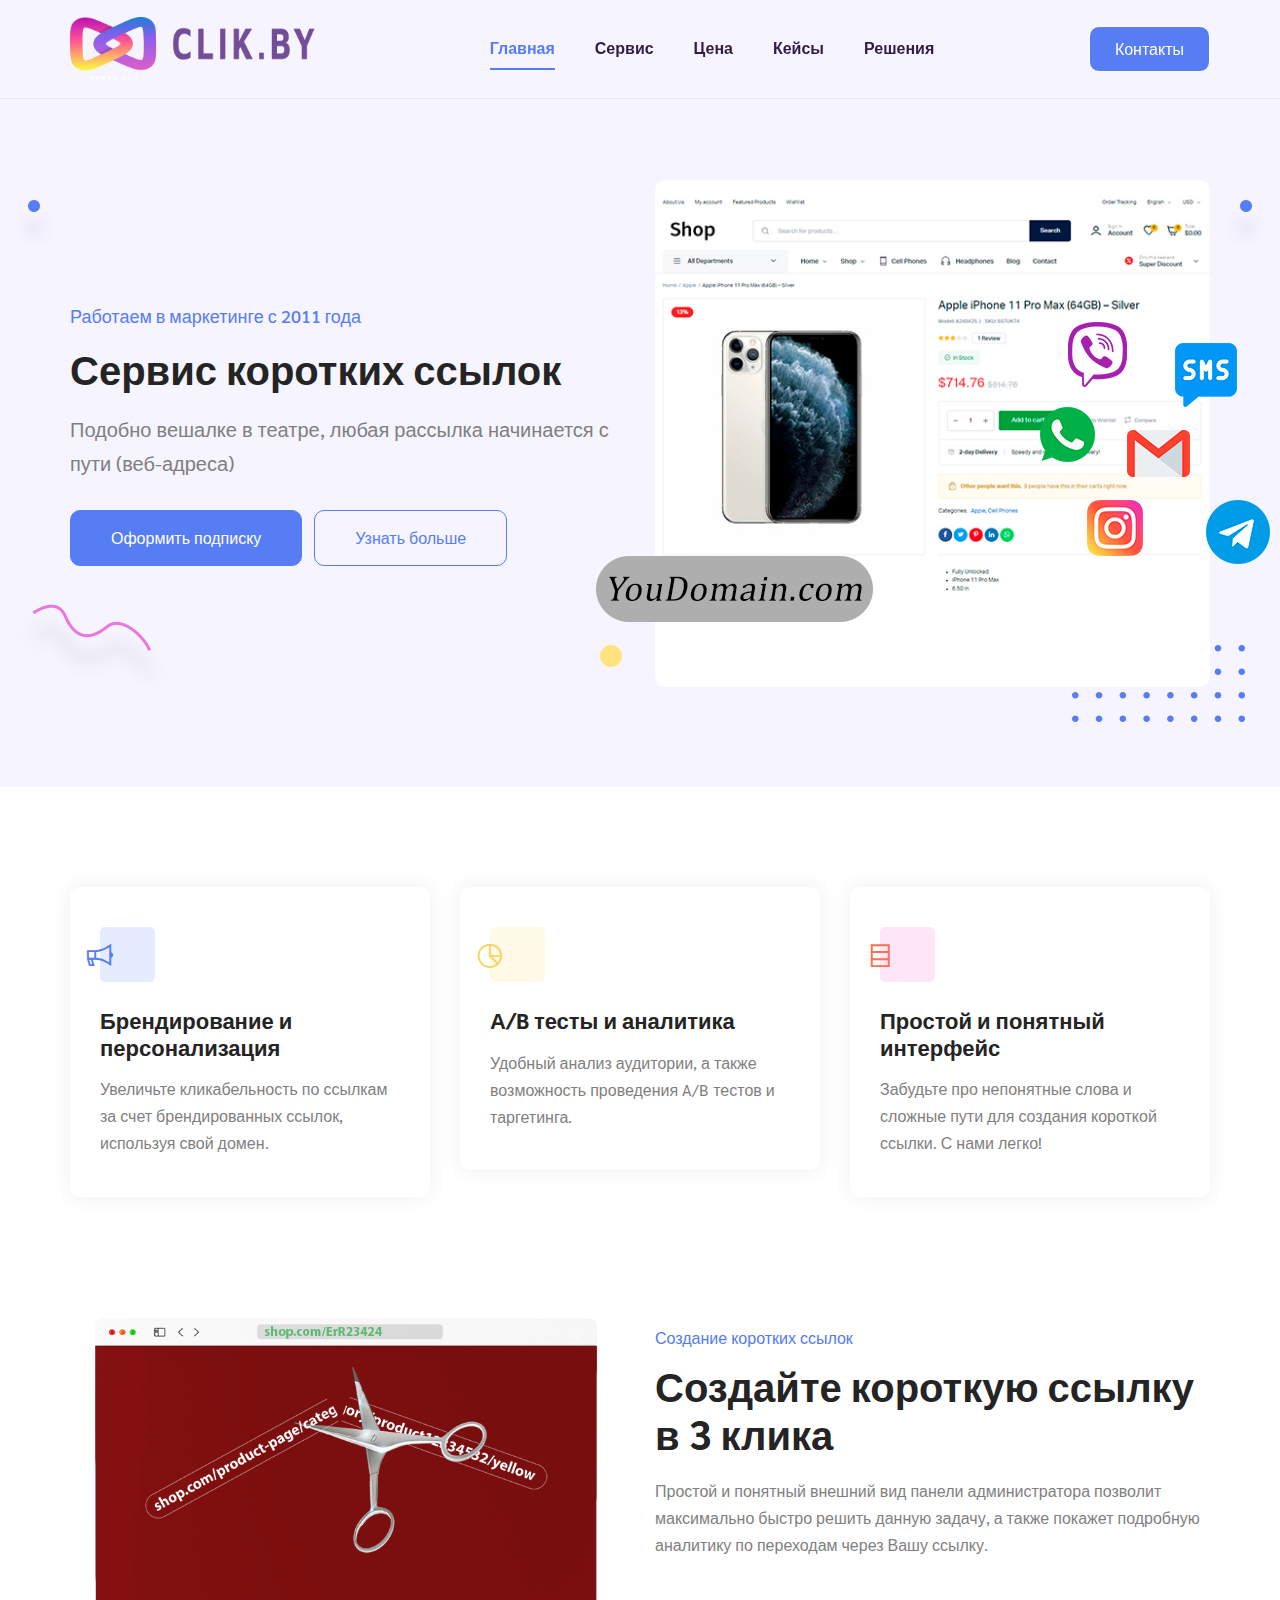
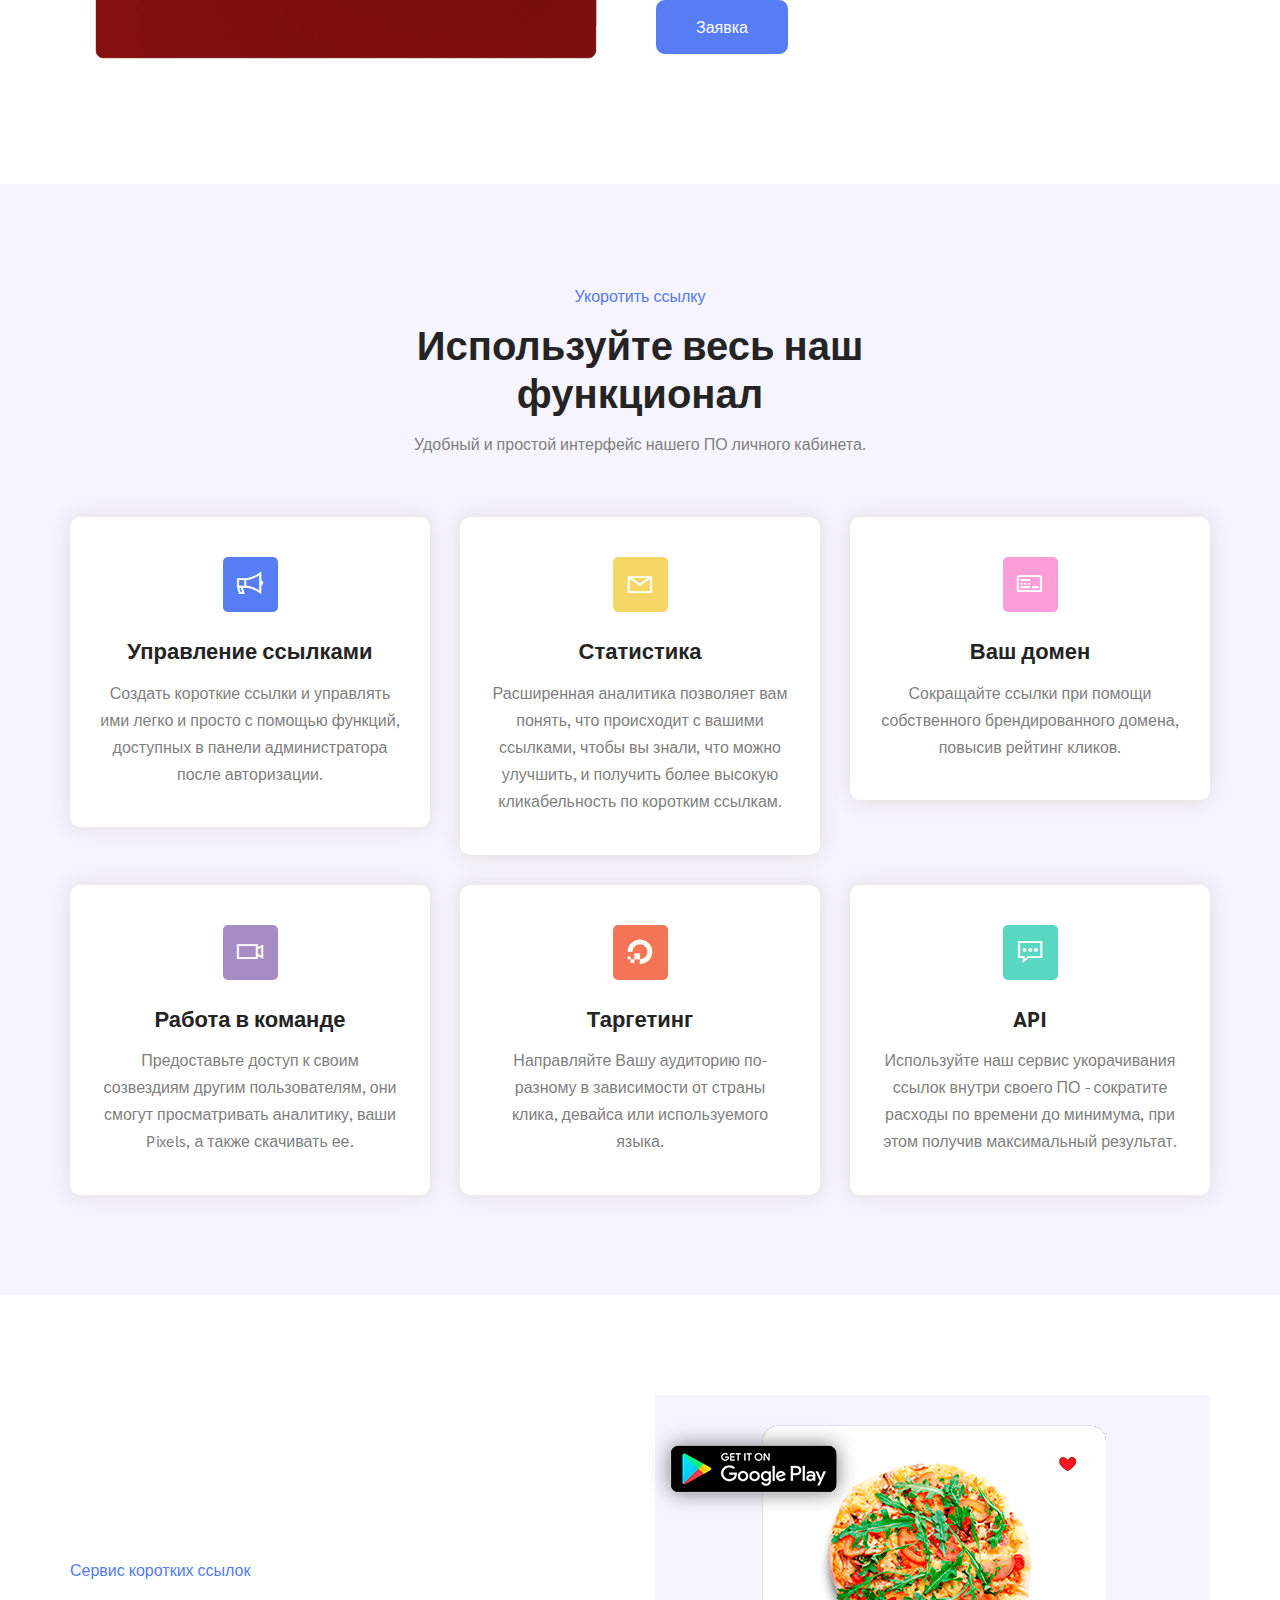
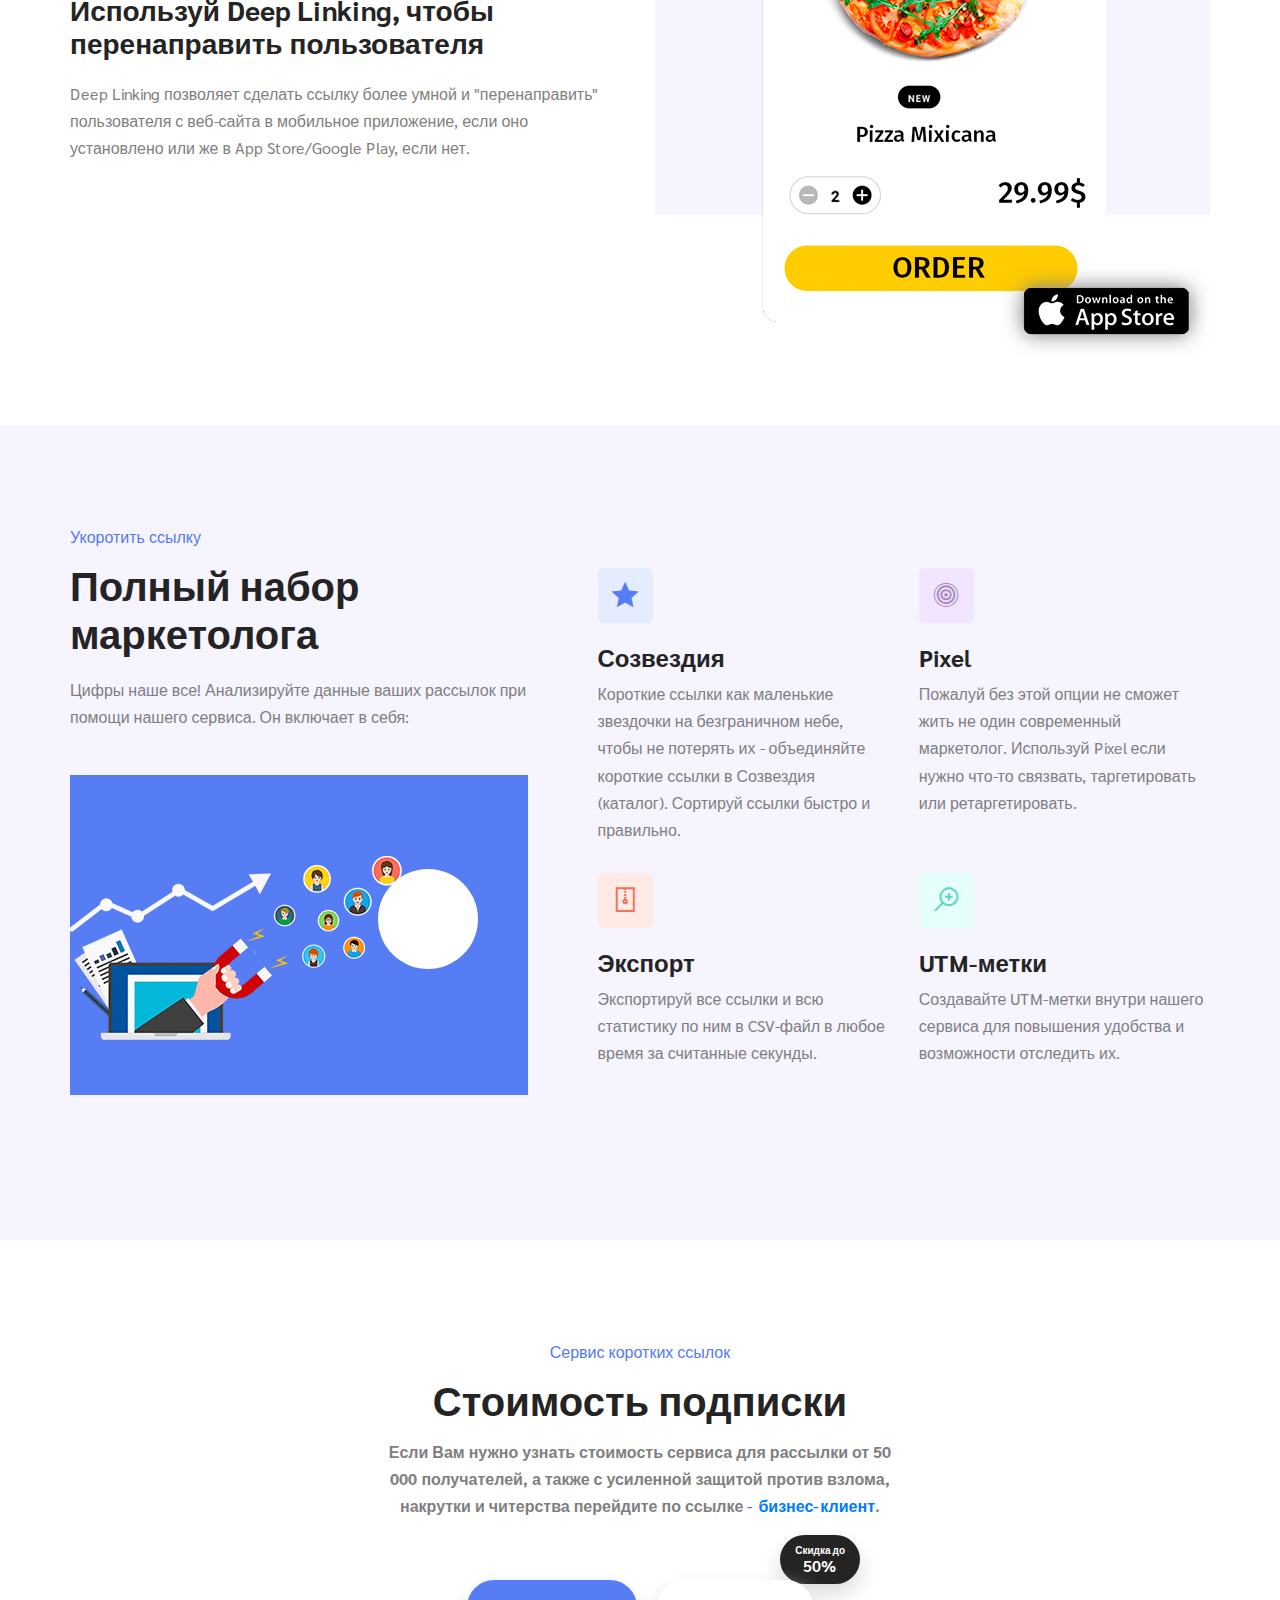
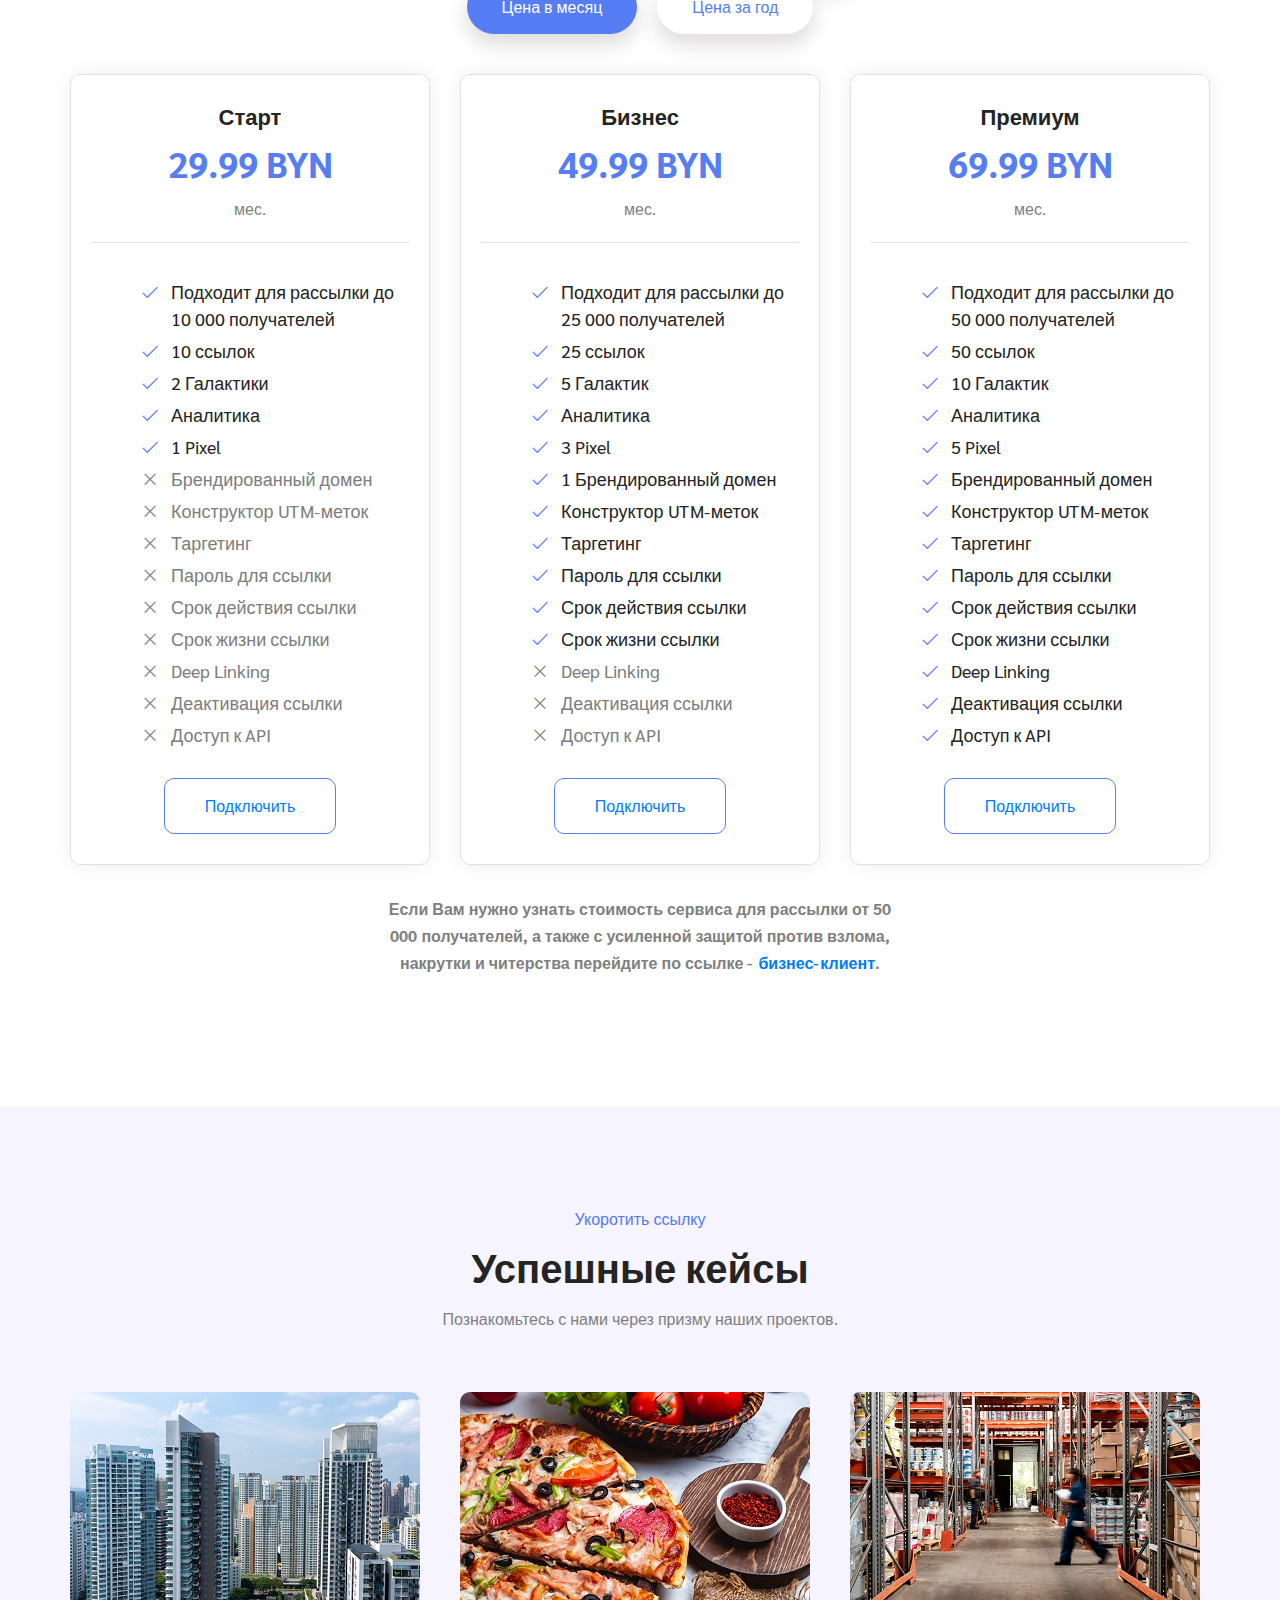
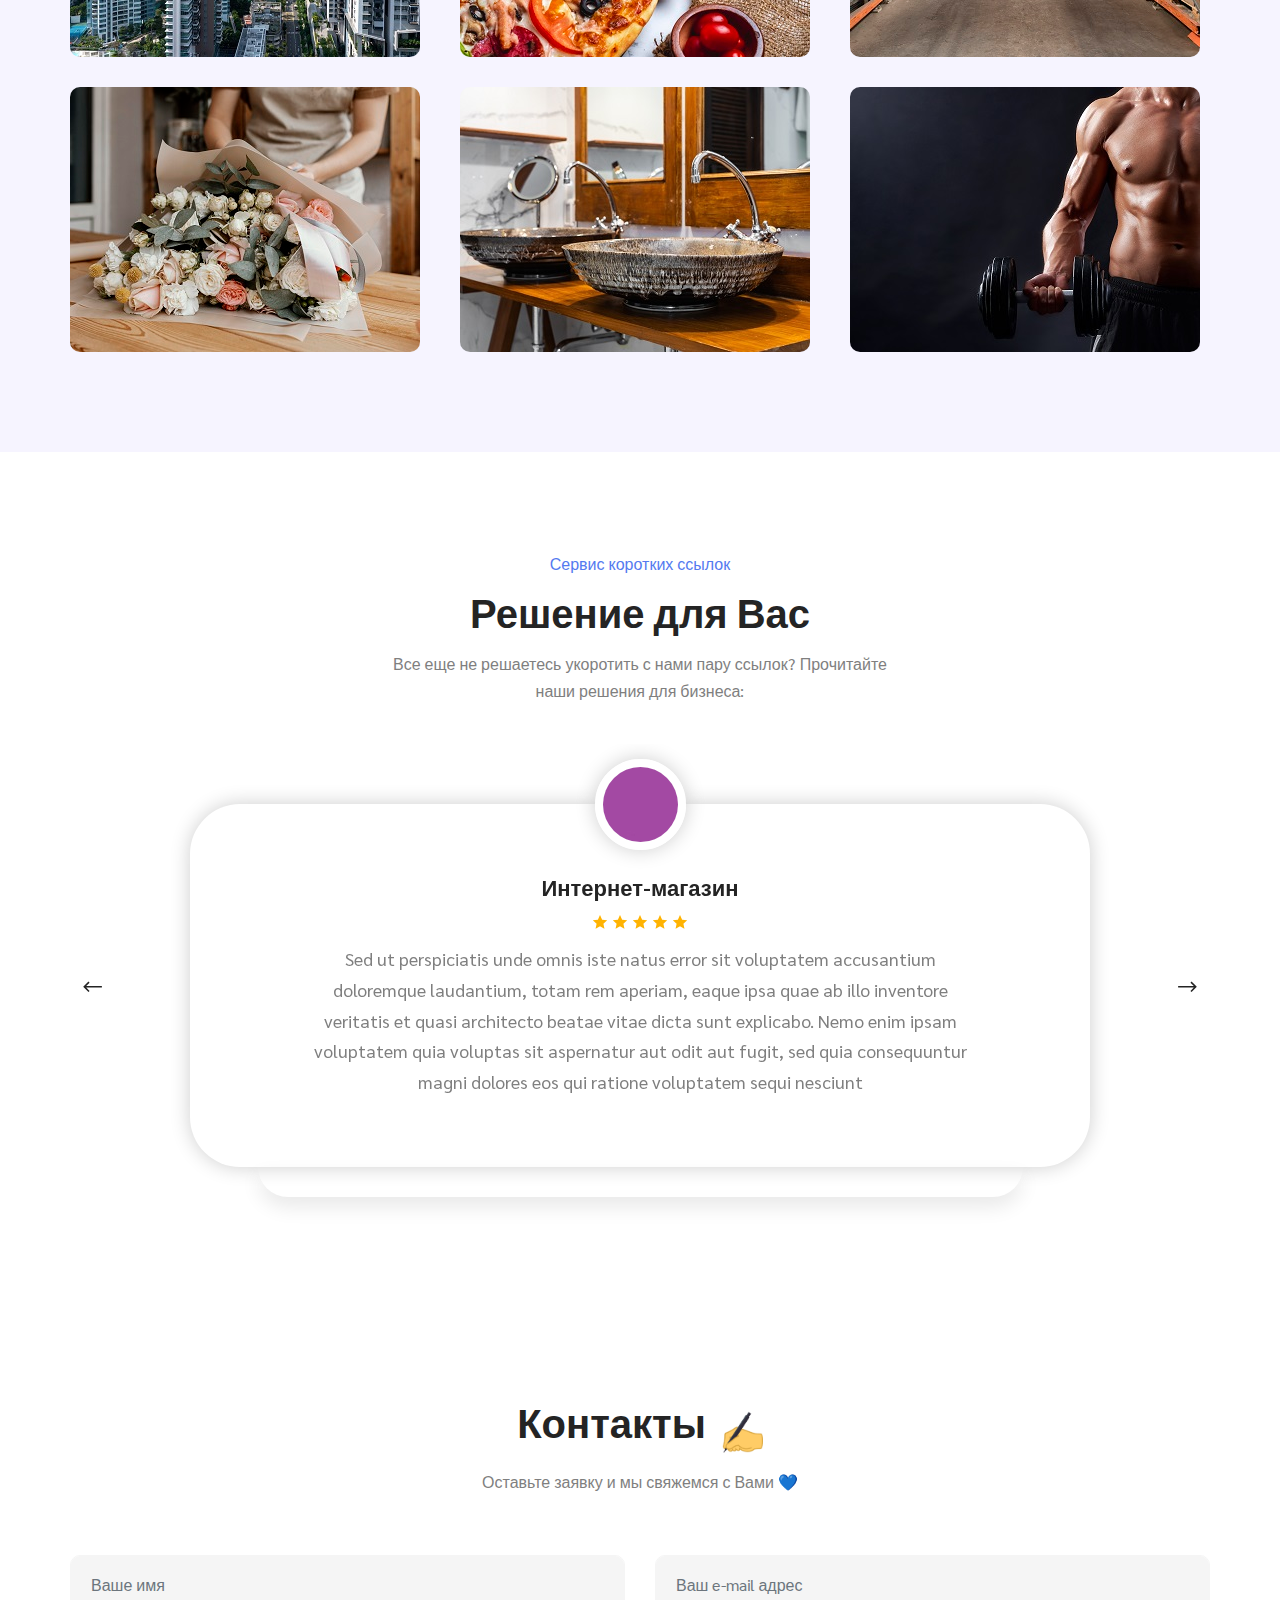
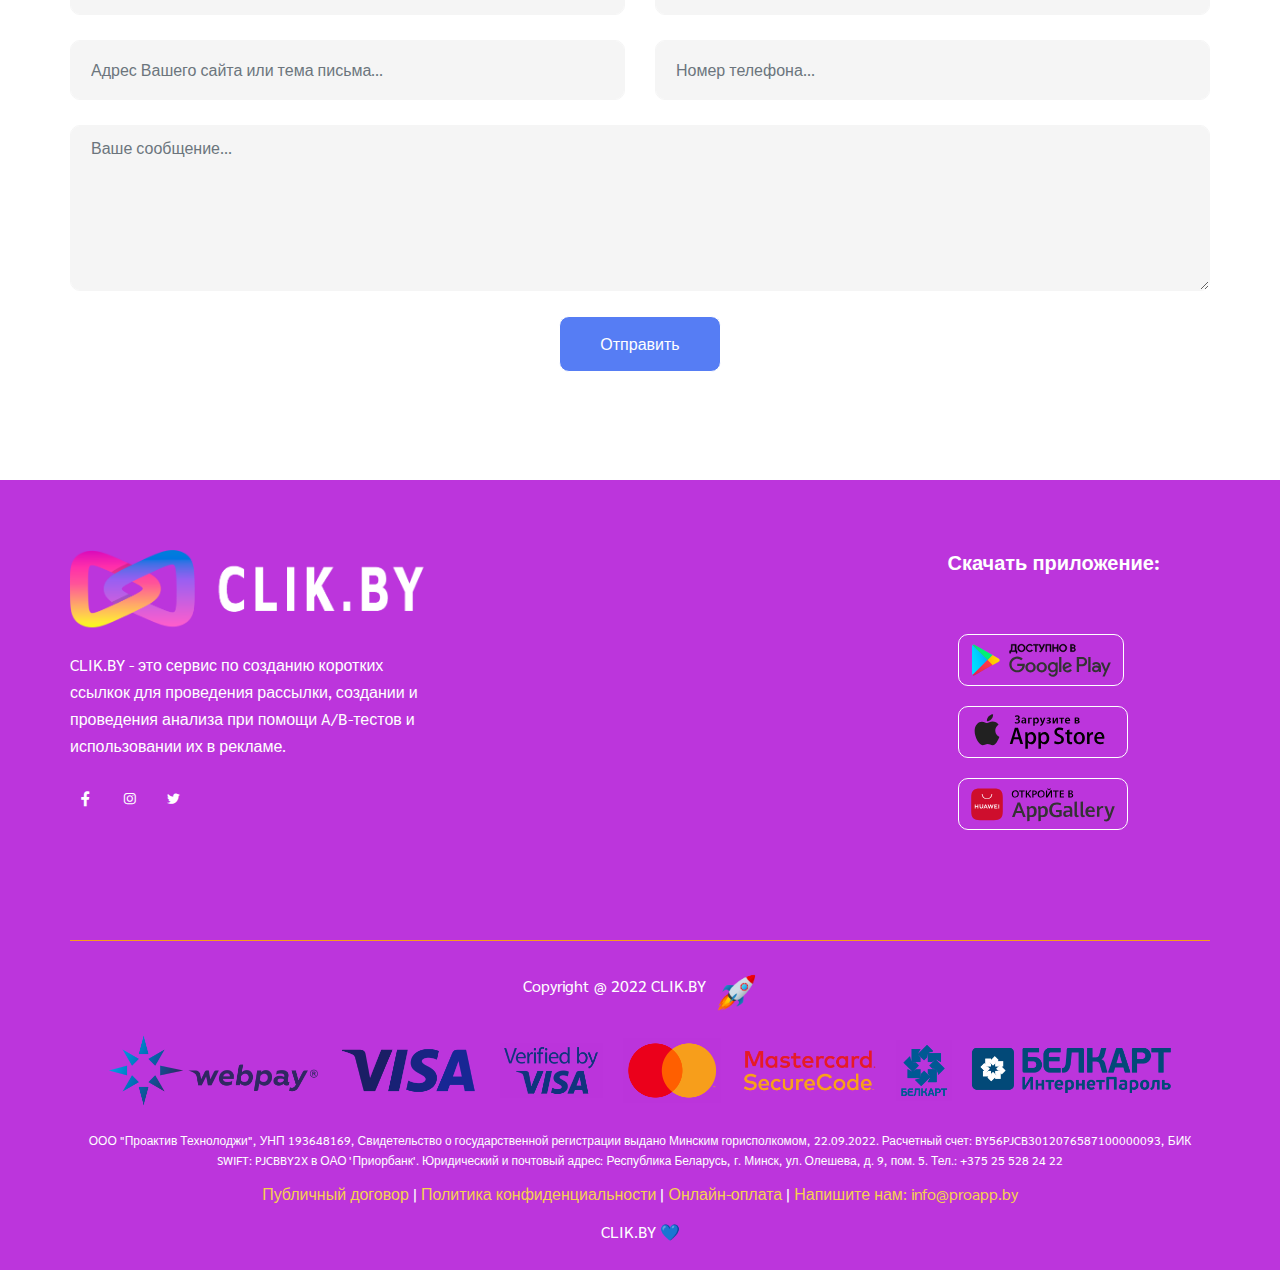
==== commit 8bff622a: "Finish second jobs" ====
--- a/index.html
+++ b/index.html
@@ -51,7 +51,7 @@
                     <span class="icon-bar middle-bar"></span>
                     <span class="icon-bar bottom-bar"></span>
                 </button>
-            
+
                 <div class="collapse navbar-collapse" id="navbarSupportedContent">
                     <ul class="navbar-nav m-auto">
                         <li class="nav-item">
@@ -62,13 +62,13 @@
                         </li>
                         <li class="nav-item">
                             <a class="nav-link" href="#pricing">Цена</a>
-                        </li> 
+                        </li>
                         <li class="nav-item">
                             <a class="nav-link" href="#case-study">Кейсы</a>
                         </li>
                         <li class="nav-item">
                             <a class="nav-link" href="#testimonials">Решения</a>
-                        </li>                                 
+                        </li>
                     </ul>
                     <div class="nav-btn">
                         <a href="#contact" class="default-btn bg-main">Контакты</a>
@@ -87,7 +87,7 @@
                             <span>Работаем в маркетинге с 2011 года</span>
                             <h1>Сервис коротких ссылок</h1>
                             <p>Подобно вешалке в театре, любая рассылка начинается с пути (веб-адреса) </p>
-                            
+
                             <div class="seo-banner-btn">
                                 <a href="#contact" class="default-btn seo-btn-bg1 mr-2">Оформить подписку</a>
                                 <a href="#contact" class="default-btn seo-btn-bg2 ">Узнать больше</a>
@@ -243,7 +243,7 @@
 
                     <div class="col-lg-4 col-md-6">
                         <div class="our-service-card">
-                            <i class="las la-comment-dots bg-6"></i>    
+                            <i class="las la-comment-dots bg-6"></i>
                             <h3>API</h3>
                             <p>Используйте наш сервис укорачивания ссылок внутри своего ПО - сократите расходы по времени до минимума, при этом получив максимальный результат.</p>
                         </div>
@@ -265,7 +265,7 @@
 
                         <div class="who-we-are-text">
                             <p>Deep Linking позволяет сделать ссылку более умной и "перенаправить" пользователя с веб-сайта в мобильное приложение, если оно установлено или же в App Store/Google Play, если нет.</p>
-                            
+
                         </div>
                     </div>
 
@@ -303,7 +303,7 @@
                                         <div class="d-table-cell">
                                             <div class="video-btn video-btn-1">
                                                 <a class="popup-youtube">
-                                                    
+
                                                     <span class="ripple pinkBg"></span>
                                                     <span class="ripple pinkBg"></span>
                                                     <span class="ripple pinkBg"></span>
@@ -334,7 +334,7 @@
                                         <p>Пожалуй без этой опции не сможет жить не один современный маркетолог. Используй Pixel если нужно что-то связвать, таргетировать или ретаргетировать.</p>
                                     </div>
                                 </div>
-    
+
                                 <div class="col-lg-6 col-sm-6">
                                     <div class="choose-card">
                                         <i class="las la-file-archive bg-2"></i>
@@ -342,7 +342,7 @@
                                         <p>Экспортируй все ссылки и всю статистику по ним в CSV-файл в любое время за считанные секунды.</p>
                                     </div>
                                 </div>
-    
+
                                 <div class="col-lg-6 col-sm-6">
                                     <div class="choose-card">
                                         <i class="las la-search-plus bg-4"></i>
@@ -366,7 +366,7 @@
                     <h2>Стоимость подписки</h2>
                     <p><strong>Если Вам нужно узнать стоимость сервиса для рассылки от 50 000 получателей, а также с усиленной защитой против взлома, накрутки и читерства перейдите по ссылке - <a href="">бизнес-клиент</a>.</p>
                     </strong></div>
-                
+
                 <div class="tab pricing-tab">
                     <ul class="tabs">
                         <li class="mr-3">Цена в месяц</li>
@@ -376,7 +376,7 @@
 
                     <div class="tab-content">
                         <div class="tabs-item">
-                            <div class="row"> 
+                            <div class="row">
                                 <div class="col-lg-4 col-md-6 col-sm-6">
                                     <div class="prising-card pric-tabe">
                                         <div class="price-header text-center">
@@ -384,7 +384,7 @@
                                             <h4>29.99 BYN</h4>
                                             <p>мес.</p>
                                         </div>
-            
+
                                         <ul>
                                             <li>
                                                 <i class="las la-check"></i>
@@ -413,7 +413,7 @@
                                             <li  class="not-provide">
                                                 <i class="las la-times"></i>
                                                 Конструктор UTM-меток
-                                            </li> 
+                                            </li>
                                             <li  class="not-provide">
                                                 <i class="las la-times"></i>
                                                 Таргетинг
@@ -429,21 +429,21 @@
                                             <li  class="not-provide">
                                                 <i class="las la-times"></i>
                                                 Срок жизни ссылки
-                                            </li> 
+                                            </li>
                                             <li  class="not-provide">
                                                 <i class="las la-times"></i>
                                                 Deep Linking
-                                            </li> 
+                                            </li>
                                             <li  class="not-provide">
                                                 <i class="las la-times"></i>
                                                 Деактивация ссылки
-                                            </li> 
+                                            </li>
                                             <li  class="not-provide">
                                                 <i class="las la-times"></i>
                                                 Доступ к API
-                                            </li> 
+                                            </li>
                                         </ul>
-            
+
                                         <div class="price-btn text-center">
                                             <a href="#contact" class="default-btn bg-color">Подключить</a>
                                         </div>
@@ -457,7 +457,7 @@
                                             <h4>49.99 BYN</h4>
                                             <p>мес.</p>
                                         </div>
-            
+
                                         <ul>
                                             <li>
                                                 <i class="las la-check"></i>
@@ -486,7 +486,7 @@
                                             <li>
                                                 <i class="las la-check"></i>
                                                 Конструктор UTM-меток
-                                            </li> 
+                                            </li>
                                             <li>
                                                 <i class="las la-check"></i>
                                                 Таргетинг
@@ -502,21 +502,21 @@
                                             <li>
                                                 <i class="las la-check"></i>
                                                 Срок жизни ссылки
-                                            </li> 
+                                            </li>
                                             <li  class="not-provide">
                                                 <i class="las la-times"></i>
                                                 Deep Linking
-                                            </li> 
+                                            </li>
                                             <li  class="not-provide">
                                                 <i class="las la-times"></i>
                                                 Деактивация ссылки
-                                            </li> 
+                                            </li>
                                             <li  class="not-provide">
                                                 <i class="las la-times"></i>
                                                 Доступ к API
-                                            </li> 
+                                            </li>
                                         </ul>
-            
+
                                         <div class="price-btn text-center">
                                             <a href="#contact" class="default-btn bg-color">Подключить</a>
                                         </div>
@@ -530,7 +530,7 @@
                                             <h4>69.99 BYN</h4>
                                             <p>мес.</p>
                                         </div>
-            
+
                                         <ul>
                                             <li>
                                                 <i class="las la-check"></i>
@@ -559,7 +559,7 @@
                                             <li>
                                                 <i class="las la-check"></i>
                                                 Конструктор UTM-меток
-                                            </li> 
+                                            </li>
                                             <li>
                                                 <i class="las la-check"></i>
                                                 Таргетинг
@@ -575,21 +575,21 @@
                                             <li>
                                                 <i class="las la-check"></i>
                                                 Срок жизни ссылки
-                                            </li> 
+                                            </li>
                                             <li>
                                                 <i class="las la-check"></i>
                                                 Deep Linking
-                                            </li> 
+                                            </li>
                                             <li>
                                                 <i class="las la-check"></i>
                                                 Деактивация ссылки
-                                            </li> 
+                                            </li>
                                             <li>
                                                 <i class="las la-check"></i>
                                                 Доступ к API
-                                            </li> 
+                                            </li>
                                         </ul>
-            
+
                                         <div class="price-btn text-center">
                                             <a href="#contact" class="default-btn bg-color">Подключить</a>
                                         </div>
@@ -599,7 +599,7 @@
                         </div>
 
                         <div class="tabs-item">
-                            <div class="row"> 
+                            <div class="row">
                                 <div class="col-lg-4 col-md-6 col-sm-6">
                                     <div class="prising-card pric-tabe">
                                         <div class="price-header text-center">
@@ -607,7 +607,7 @@
                                             <h4>179.99 BYN</h4>
                                             <p>мес.</p>
                                         </div>
-            
+
                                         <ul>
                                             <li>
                                                 <i class="las la-check"></i>
@@ -636,7 +636,7 @@
                                             <li  class="not-provide">
                                                 <i class="las la-times"></i>
                                                 Конструктор UTM-меток
-                                            </li> 
+                                            </li>
                                             <li  class="not-provide">
                                                 <i class="las la-times"></i>
                                                 Таргетинг
@@ -652,21 +652,21 @@
                                             <li  class="not-provide">
                                                 <i class="las la-times"></i>
                                                 Срок жизни ссылки
-                                            </li> 
+                                            </li>
                                             <li  class="not-provide">
                                                 <i class="las la-times"></i>
                                                 Deep Linking
-                                            </li> 
+                                            </li>
                                             <li  class="not-provide">
                                                 <i class="las la-times"></i>
                                                 Деактивация ссылки
-                                            </li> 
+                                            </li>
                                             <li  class="not-provide">
                                                 <i class="las la-times"></i>
                                                 Доступ к API
-                                            </li> 
+                                            </li>
                                         </ul>
-            
+
                                         <div class="price-btn text-center">
                                             <a href="#contact" class="default-btn bg-color">Подключить</a>
                                         </div>
@@ -680,7 +680,7 @@
                                             <h4>299.99 BYN</h4>
                                             <p>мес.</p>
                                         </div>
-            
+
                                         <ul>
                                             <li>
                                                 <i class="las la-check"></i>
@@ -709,7 +709,7 @@
                                             <li>
                                                 <i class="las la-check"></i>
                                                 Конструктор UTM-меток
-                                            </li> 
+                                            </li>
                                             <li>
                                                 <i class="las la-check"></i>
                                                 Таргетинг
@@ -725,21 +725,21 @@
                                             <li>
                                                 <i class="las la-check"></i>
                                                 Срок жизни ссылки
-                                            </li> 
+                                            </li>
                                             <li  class="not-provide">
                                                 <i class="las la-times"></i>
                                                 Deep Linking
-                                            </li> 
+                                            </li>
                                             <li  class="not-provide">
                                                 <i class="las la-times"></i>
                                                 Деактивация ссылки
-                                            </li> 
+                                            </li>
                                             <li  class="not-provide">
                                                 <i class="las la-times"></i>
                                                 Доступ к API
-                                            </li> 
+                                            </li>
                                         </ul>
-            
+
                                         <div class="price-btn text-center">
                                             <a href="#contact" class="default-btn bg-color">Подключить</a>
                                         </div>
@@ -753,7 +753,7 @@
                                             <h4>399.99 BYN</h4>
                                             <p>мес.</p>
                                         </div>
-            
+
                                         <ul>
                                             <li>
                                                 <i class="las la-check"></i>
@@ -782,7 +782,7 @@
                                             <li>
                                                 <i class="las la-check"></i>
                                                 Конструктор UTM-меток
-                                            </li> 
+                                            </li>
                                             <li>
                                                 <i class="las la-check"></i>
                                                 Таргетинг
@@ -798,21 +798,21 @@
                                             <li>
                                                 <i class="las la-check"></i>
                                                 Срок жизни ссылки
-                                            </li> 
+                                            </li>
                                             <li>
                                                 <i class="las la-check"></i>
                                                 Deep Linking
-                                            </li> 
+                                            </li>
                                             <li>
                                                 <i class="las la-check"></i>
                                                 Деактивация ссылки
-                                            </li> 
+                                            </li>
                                             <li>
                                                 <i class="las la-check"></i>
                                                 Доступ к API
-                                            </li> 
+                                            </li>
                                         </ul>
-            
+
                                         <div class="price-btn text-center">
                                             <a href="#contact" class="default-btn bg-color">Подключить</a>
                                         </div>
@@ -977,7 +977,7 @@
                         </div>
                         <p>Sed ut perspiciatis unde omnis iste natus error sit voluptatem accusantium doloremque laudantium, totam rem aperiam, eaque ipsa quae ab illo inventore veritatis et quasi architecto beatae vitae dicta sunt explicabo. Nemo enim ipsam voluptatem quia voluptas sit aspernatur aut odit aut fugit, sed quia consequuntur magni dolores eos qui ratione voluptatem sequi nesciunt</p>
                     </div>
-                    
+
                     <div class="testimonials-slider-item">
                         <img src="assets/images/seo-img/client3.jpg" alt="Image">
                         <h3>Агенство страхование</h3>
@@ -1054,7 +1054,7 @@
         <!-- End Contact Area -->
 
         <!-- Footer Area -->
-        <footer class="footer-area pt-70"> 
+        <footer class="footer-area pt-70">
             <div class="container">
                 <div class="row">
                     <div class="col-lg-4 col-sm-6">
@@ -1095,7 +1095,7 @@
                             </div>
 
                             <div class="col-lg-6 col-sm-6">
-                                
+
                             </div>
                         </div>
                     </div>
@@ -1107,7 +1107,7 @@
                                 <a href="https://play.google.com/store/apps/dev?id=5608668665218254297"  target="_blank">
                                     <img src="assets/images/app-img/black-googleplay.svg" alt="Image">
                                 </a>
-                                <a href="#"  target="_blank"> 
+                                <a href="#"  target="_blank">
                                     <img src="assets/images/app-img/black-appstore.svg" alt="Image">
                                 </a>
                                 <a href="#"  target="_blank">
@@ -1159,4 +1159,4 @@
         <!-- Custom JS -->
         <script src="assets/js/custom.js"></script>
     </body>
-</html>+</html>
